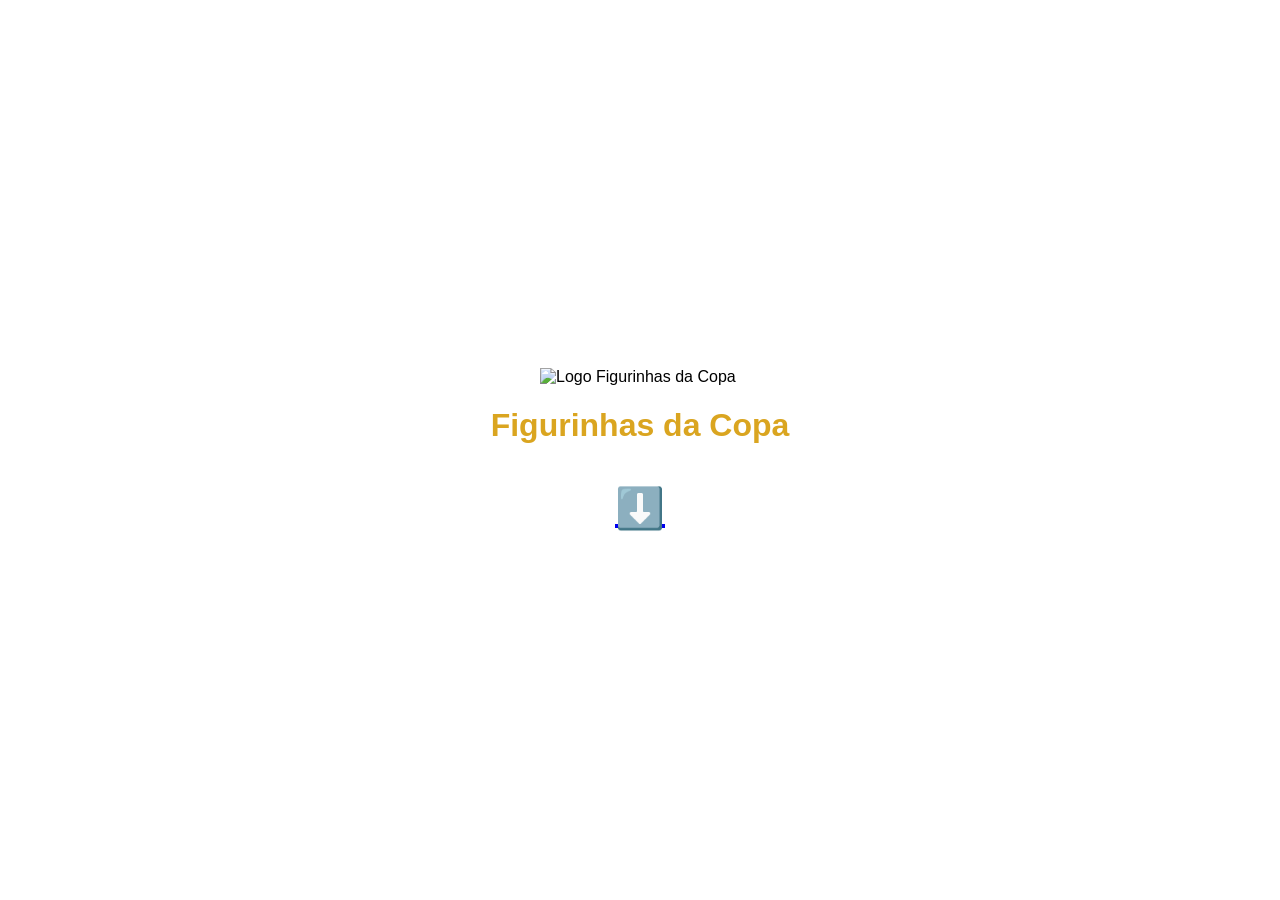
==== index.html @ bc3e0b1e "Add files via upload" ====
<!DOCTYPE html>
<html lang="pt-BR">
<head>
  <meta charset="UTF-8">
  <title>Figurinhas da Copa</title>
  <style>
    body {
      margin: 0;
      background: #fff;
      display: flex;
      flex-direction: column;
      justify-content: center;
      align-items: center;
      height: 100vh;
      font-family: Arial, sans-serif;
    }
    .logo {
      opacity: 0;
      transform: translateY(-50px);
      animation: fadeInUp 2s forwards;
    }
    h1 {
      opacity: 0;
      animation: fadeIn 3s forwards;
      animation-delay: 1s;
      color: goldenrod;
    }
    .arrow {
      font-size: 40px;
      margin-top: 20px;
      opacity: 0;
      animation: fadeIn 2s forwards;
      animation-delay: 2s;
    }
    @keyframes fadeInUp {
      to {
        opacity: 1;
        transform: translateY(0);
      }
    }
    @keyframes fadeIn {
      to {
        opacity: 1;
      }
    }
  </style>
</head>
<body>
  <img src="logo.png" alt="Logo Figurinhas da Copa" class="logo" width="200">
  <h1>Figurinhas da Copa</h1>
  <div class="arrow">
    <a href="login.html">⬇️</a>
  </div>
</body>
</html>
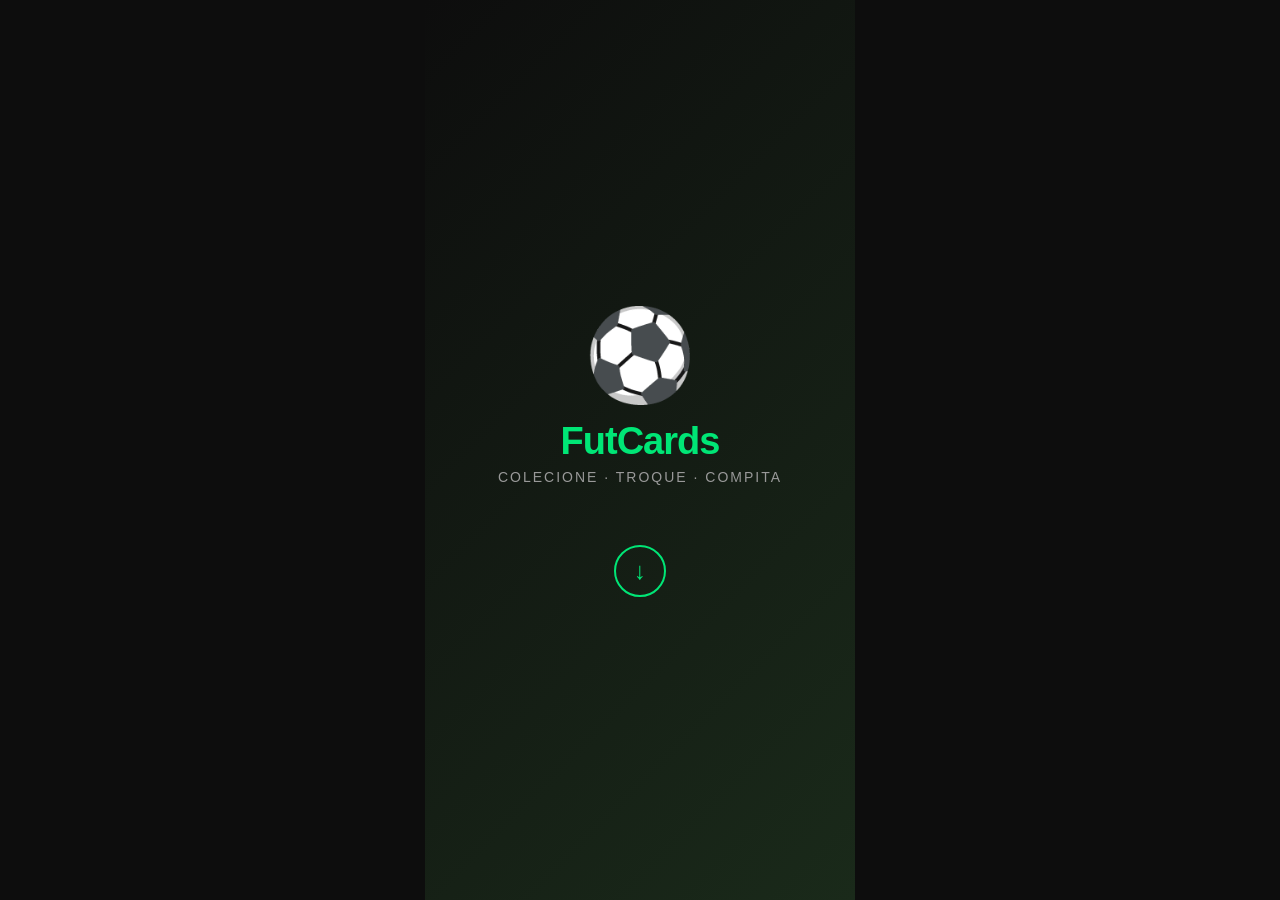
==== commit ff9c4af7: "Update index.html" ====
--- a/index.html
+++ b/index.html
@@ -1,55 +1,1111 @@
 <!DOCTYPE html>
-<html lang="pt-BR">
+<html lang="pt-BR" data-theme="dark">
 <head>
-  <meta charset="UTF-8">
-  <title>Figurinhas da Copa</title>
-  <style>
-    body {
-      margin: 0;
-      background: #fff;
-      display: flex;
-      flex-direction: column;
-      justify-content: center;
-      align-items: center;
-      height: 100vh;
-      font-family: Arial, sans-serif;
-    }
-    .logo {
-      opacity: 0;
-      transform: translateY(-50px);
-      animation: fadeInUp 2s forwards;
-    }
-    h1 {
-      opacity: 0;
-      animation: fadeIn 3s forwards;
-      animation-delay: 1s;
-      color: goldenrod;
-    }
-    .arrow {
-      font-size: 40px;
-      margin-top: 20px;
-      opacity: 0;
-      animation: fadeIn 2s forwards;
-      animation-delay: 2s;
-    }
-    @keyframes fadeInUp {
-      to {
-        opacity: 1;
-        transform: translateY(0);
-      }
-    }
-    @keyframes fadeIn {
-      to {
-        opacity: 1;
-      }
-    }
-  </style>
+<meta charset="UTF-8">
+<meta name="viewport" content="width=device-width, initial-scale=1.0, user-scalable=no">
+<title>FutCards ⚽</title>
+<style>
+/* ====== VARIÁVEIS DE TEMA ====== */
+:root {
+  --bg:#0d0d0d; --bg2:#1a1a1a; --bg3:#222; --bg4:#2a2a2a;
+  --text:#f0f0f0; --text2:#999; --text3:#555;
+  --accent:#00e676; --accent-d:#00a152; --accent2:#ff6d00;
+  --border:#2e2e2e; --card-bg:#1e1e1e;
+  --shadow:0 4px 24px rgba(0,0,0,.7);
+  --r:14px; --nav:58px;
+  --gold:#ffd700; --silver:#c0c0c0; --bronze:#cd7f32; --diamond:#a8edea;
+}
+[data-theme="light"] {
+  --bg:#f0f2f5; --bg2:#fff; --bg3:#e8eaed; --bg4:#f5f5f5;
+  --text:#1a1a1a; --text2:#666; --text3:#aaa;
+  --accent:#00a152; --accent-d:#007a3d; --accent2:#e65100;
+  --border:#e0e0e0; --card-bg:#fff;
+  --shadow:0 2px 14px rgba(0,0,0,.12);
+}
+*{margin:0;padding:0;box-sizing:border-box;-webkit-tap-highlight-color:transparent}
+html,body{height:100%;overflow:hidden}
+body{font-family:-apple-system,'Segoe UI',Roboto,sans-serif;background:var(--bg);color:var(--text);max-width:430px;margin:0 auto;height:100vh;position:relative;overflow:hidden}
+
+/* ====== SCREENS ====== */
+.screen{position:absolute;inset:0;display:flex;flex-direction:column;background:var(--bg);transform:translateX(110%);transition:transform .35s cubic-bezier(.4,0,.2,1);overflow:hidden;z-index:1}
+.screen.active{transform:translateX(0);z-index:2}
+.screen.slide-left{transform:translateX(-110%)}
+
+/* ====== SCROLLABLE BODY ====== */
+.scroll-body{flex:1;overflow-y:auto;overflow-x:hidden;-webkit-overflow-scrolling:touch}
+.scroll-body::-webkit-scrollbar{width:3px}
+.scroll-body::-webkit-scrollbar-thumb{background:var(--border);border-radius:3px}
+
+/* ====== TOP BAR ====== */
+.topbar{height:52px;background:var(--bg2);border-bottom:1px solid var(--border);display:flex;align-items:center;padding:0 14px;gap:10px;flex-shrink:0;z-index:10}
+.topbar .logo-sm{font-weight:900;font-size:18px;color:var(--accent);letter-spacing:-0.5px}
+.topbar .search-bar{flex:1;background:var(--bg3);border:none;border-radius:20px;padding:8px 14px;color:var(--text);font-size:14px;outline:none}
+.topbar .search-bar::placeholder{color:var(--text2)}
+.topbar .avatar{width:34px;height:34px;border-radius:50%;background:linear-gradient(135deg,var(--accent),var(--accent2));display:flex;align-items:center;justify-content:center;font-size:15px;cursor:pointer;flex-shrink:0}
+.topbar .icon-btn{width:36px;height:36px;border-radius:50%;border:none;background:transparent;color:var(--text);font-size:20px;cursor:pointer;display:flex;align-items:center;justify-content:center}
+.topbar .coins-badge{background:var(--accent-d);color:#fff;border-radius:12px;padding:4px 10px;font-size:12px;font-weight:700;display:flex;align-items:center;gap:4px}
+
+/* ====== BOTTOM NAV ====== */
+.bottom-nav{height:var(--nav);background:var(--bg2);border-top:1px solid var(--border);display:flex;align-items:center;justify-content:space-around;flex-shrink:0;z-index:10}
+.nav-item{display:flex;flex-direction:column;align-items:center;gap:2px;cursor:pointer;padding:6px 10px;border-radius:10px;transition:all .2s;flex:1}
+.nav-item span{font-size:22px;line-height:1}
+.nav-item p{font-size:9px;color:var(--text2);font-weight:500}
+.nav-item.active span{filter:drop-shadow(0 0 6px var(--accent))}
+.nav-item.active p{color:var(--accent)}
+
+/* ====== DRAWER ====== */
+.drawer-overlay{position:fixed;inset:0;background:rgba(0,0,0,.6);z-index:100;opacity:0;pointer-events:none;transition:opacity .3s;max-width:430px;margin:0 auto}
+.drawer-overlay.open{opacity:1;pointer-events:all}
+.drawer{position:absolute;top:0;left:0;width:78%;max-width:300px;height:100%;background:var(--bg2);transform:translateX(-100%);transition:transform .35s cubic-bezier(.4,0,.2,1);display:flex;flex-direction:column;overflow-y:auto}
+.drawer-overlay.open .drawer{transform:translateX(0)}
+.drawer-head{padding:28px 20px 16px;border-bottom:1px solid var(--border);display:flex;align-items:center;gap:12px}
+.drawer-avatar{width:54px;height:54px;border-radius:50%;background:linear-gradient(135deg,var(--accent),var(--accent2));display:flex;align-items:center;justify-content:center;font-size:24px}
+.drawer-head h3{font-size:16px;font-weight:700}
+.drawer-head p{font-size:12px;color:var(--text2)}
+.drawer-item{display:flex;align-items:center;gap:14px;padding:14px 20px;cursor:pointer;transition:background .2s;font-size:15px}
+.drawer-item:hover{background:var(--bg3)}
+.drawer-item span.di{font-size:20px;width:28px;text-align:center}
+.drawer-item .toggle{margin-left:auto;width:42px;height:24px;border-radius:12px;background:var(--border);position:relative;cursor:pointer;transition:background .3s}
+.drawer-item .toggle.on{background:var(--accent)}
+.drawer-item .toggle::after{content:'';position:absolute;top:3px;left:3px;width:18px;height:18px;border-radius:50%;background:#fff;transition:left .3s}
+.drawer-item .toggle.on::after{left:21px}
+
+/* ====== SPLASH ====== */
+#splash{background:linear-gradient(135deg,#0d0d0d 0%,#1a2a1a 100%);justify-content:center;align-items:center;gap:0}
+.splash-logo{font-size:90px;animation:pulse 2s infinite}
+.splash-name{font-size:38px;font-weight:900;color:var(--accent);letter-spacing:-1px;margin-top:12px}
+.splash-sub{font-size:14px;color:var(--text2);margin-top:6px;letter-spacing:2px;text-transform:uppercase}
+.splash-arrow{margin-top:60px;width:52px;height:52px;border:2px solid var(--accent);border-radius:50%;display:flex;align-items:center;justify-content:center;font-size:24px;cursor:pointer;animation:bounce 1.5s infinite;color:var(--accent)}
+@keyframes bounce{0%,100%{transform:translateY(0)}50%{transform:translateY(8px)}}
+@keyframes pulse{0%,100%{transform:scale(1)}50%{transform:scale(1.06)}}
+
+/* ====== AUTH ====== */
+#auth{justify-content:flex-start}
+.auth-head{background:linear-gradient(160deg,#0d2a1a,#0d0d0d);padding:40px 24px 30px;display:flex;flex-direction:column;align-items:center;gap:6px}
+.auth-head .logo{font-size:48px}
+.auth-head h1{font-size:26px;font-weight:900;color:var(--accent)}
+.auth-head p{font-size:13px;color:var(--text2)}
+.tab-row{display:flex;background:var(--bg3);border-radius:10px;margin:20px 20px 0;overflow:hidden}
+.tab-btn{flex:1;padding:12px;border:none;background:transparent;color:var(--text2);font-size:14px;font-weight:600;cursor:pointer;transition:all .2s}
+.tab-btn.active{background:var(--accent);color:#000}
+.auth-form{padding:20px}
+.auth-form input,.auth-form select{width:100%;background:var(--bg3);border:1px solid var(--border);border-radius:var(--r);padding:14px 16px;color:var(--text);font-size:15px;outline:none;margin-bottom:12px;transition:border .2s}
+.auth-form input:focus{border-color:var(--accent)}
+.auth-form .btn-main{width:100%;padding:15px;background:linear-gradient(135deg,var(--accent),var(--accent-d));color:#000;font-size:15px;font-weight:700;border:none;border-radius:var(--r);cursor:pointer;letter-spacing:.5px}
+.divider{display:flex;align-items:center;gap:12px;padding:16px 0;color:var(--text2);font-size:13px}
+.divider::before,.divider::after{content:'';flex:1;height:1px;background:var(--border)}
+.social-btns{display:flex;flex-direction:column;gap:10px}
+.social-btn{display:flex;align-items:center;gap:12px;padding:13px 16px;border:1px solid var(--border);border-radius:var(--r);background:var(--bg3);color:var(--text);font-size:14px;font-weight:500;cursor:pointer;transition:all .2s}
+.social-btn:hover{border-color:var(--accent);background:var(--bg4)}
+.social-btn .si{font-size:20px}
+
+/* ====== HOME FEED ====== */
+.post-create{margin:12px 14px;background:var(--bg2);border-radius:var(--r);padding:14px;border:1px solid var(--border)}
+.post-create-top{display:flex;align-items:center;gap:10px}
+.post-create-top .mini-av{width:36px;height:36px;border-radius:50%;background:linear-gradient(135deg,var(--accent),var(--accent2));display:flex;align-items:center;justify-content:center;font-size:16px;flex-shrink:0}
+.post-create-top input{flex:1;background:var(--bg3);border:1px solid var(--border);border-radius:20px;padding:10px 16px;color:var(--text);font-size:14px;outline:none}
+.post-create-top input::placeholder{color:var(--text2)}
+.post-create-btns{display:flex;gap:8px;margin-top:10px;padding-top:10px;border-top:1px solid var(--border)}
+.pc-btn{flex:1;padding:8px;background:var(--bg3);border:1px solid var(--border);border-radius:20px;color:var(--text2);font-size:12px;cursor:pointer;display:flex;align-items:center;justify-content:center;gap:5px;transition:all .2s}
+.pc-btn:hover{background:var(--bg4);color:var(--accent)}
+
+/* CATEGORIAS */
+.categories{display:flex;gap:8px;padding:0 14px 12px;overflow-x:auto;flex-shrink:0}
+.categories::-webkit-scrollbar{display:none}
+.cat-chip{padding:7px 16px;border-radius:20px;border:1px solid var(--border);background:var(--bg2);color:var(--text2);font-size:13px;font-weight:600;cursor:pointer;white-space:nowrap;transition:all .2s;flex-shrink:0}
+.cat-chip.active{background:var(--accent);color:#000;border-color:var(--accent)}
+
+/* POSTS */
+.post-card{margin:0 14px 14px;background:var(--bg2);border-radius:var(--r);border:1px solid var(--border);overflow:hidden}
+.post-head{display:flex;align-items:center;gap:10px;padding:12px 14px}
+.post-av{width:38px;height:38px;border-radius:50%;display:flex;align-items:center;justify-content:center;font-size:18px;flex-shrink:0}
+.post-info h4{font-size:14px;font-weight:700}
+.post-info p{font-size:12px;color:var(--text2)}
+.post-more{margin-left:auto;color:var(--text2);font-size:20px;cursor:pointer}
+.post-text{padding:0 14px 12px;font-size:14px;line-height:1.6}
+.post-media{background:var(--bg3);height:200px;display:flex;align-items:center;justify-content:center;font-size:60px}
+.post-actions{display:flex;padding:10px 14px;gap:4px;border-top:1px solid var(--border)}
+.post-act-btn{display:flex;align-items:center;gap:5px;padding:6px 10px;border-radius:20px;border:none;background:transparent;color:var(--text2);font-size:13px;cursor:pointer;transition:all .2s;flex:1;justify-content:center}
+.post-act-btn:hover{background:var(--bg3);color:var(--accent)}
+.post-act-btn.liked{color:#e74c3c}
+.post-act-btn.saved{color:var(--accent)}
+
+/* ====== ALBUM ====== */
+#album{background:linear-gradient(160deg,#0a1a2a,#0d0d0d)}
+.album-head{padding:20px;display:flex;align-items:center;gap:12px;background:rgba(0,0,0,.3)}
+.album-head h2{font-size:20px;font-weight:900;color:var(--accent)}
+.album-close{margin-left:auto;font-size:24px;cursor:pointer;color:var(--text2)}
+.album-progress{margin:0 20px 16px;background:var(--bg3);border-radius:10px;height:8px;overflow:hidden}
+.album-bar{height:100%;background:linear-gradient(90deg,var(--accent),var(--accent2));border-radius:10px;width:34%}
+.album-stats{display:flex;gap:12px;padding:0 20px 16px}
+.album-stat{flex:1;background:rgba(255,255,255,.06);border-radius:10px;padding:10px;text-align:center}
+.album-stat h3{font-size:20px;font-weight:900;color:var(--accent)}
+.album-stat p{font-size:11px;color:var(--text2)}
+.album-section{padding:16px 20px 8px;font-size:14px;font-weight:700;color:var(--text2);letter-spacing:1px;text-transform:uppercase}
+.sticker-grid{display:grid;grid-template-columns:repeat(4,1fr);gap:10px;padding:0 16px 16px}
+.sticker-slot{aspect-ratio:.7;border-radius:10px;overflow:hidden;position:relative;cursor:pointer;border:1px solid var(--border)}
+.sticker-slot.filled{border-color:var(--accent)}
+.sticker-slot.empty{background:var(--bg3);border:2px dashed var(--border);display:flex;align-items:center;justify-content:center}
+.sticker-slot.empty .slot-num{font-size:14px;color:var(--text3);font-weight:700}
+.sticker-card-mini{width:100%;height:100%;display:flex;flex-direction:column;align-items:center;justify-content:center;padding:6px;gap:2px;position:relative}
+.sticker-card-mini .rarity-stripe{position:absolute;top:0;left:0;right:0;height:4px}
+.sticker-card-mini .player-emoji{font-size:28px}
+.sticker-card-mini .player-name{font-size:8px;font-weight:700;text-align:center;line-height:1.2;color:var(--text)}
+.sticker-card-mini .team-name{font-size:7px;color:var(--text2);text-align:center}
+
+/* ====== COLEÇÃO ====== */
+.collection-header{padding:16px 14px 8px;display:flex;align-items:center;justify-content:space-between}
+.collection-header h2{font-size:22px;font-weight:900;letter-spacing:-0.5px}
+.collection-filter{display:flex;gap:6px;padding:0 14px 12px;overflow-x:auto}
+.collection-filter::-webkit-scrollbar{display:none}
+.cf-chip{padding:6px 14px;border-radius:20px;border:1px solid var(--border);background:var(--bg2);color:var(--text2);font-size:12px;font-weight:600;cursor:pointer;white-space:nowrap;transition:all .2s;flex-shrink:0}
+.cf-chip.active{background:var(--accent);color:#000;border-color:var(--accent)}
+.cards-grid{display:grid;grid-template-columns:repeat(3,1fr);gap:10px;padding:0 14px 14px}
+.card-item{aspect-ratio:.7;border-radius:10px;overflow:hidden;position:relative;cursor:pointer;transition:transform .2s}
+.card-item:hover{transform:scale(1.03)}
+.card-item.locked{filter:blur(2px) brightness(0.5)}
+.card-item.locked-wrap{position:relative}
+.lock-overlay{position:absolute;inset:0;display:flex;flex-direction:column;align-items:center;justify-content:center;z-index:2;background:rgba(0,0,0,.3)}
+.lock-overlay .lock-icon{font-size:28px}
+.card-face{width:100%;height:100%;display:flex;flex-direction:column;align-items:center;justify-content:space-between;padding:8px 6px;position:relative;overflow:hidden}
+.card-face .rarity-bg{position:absolute;inset:0;opacity:.15}
+.card-face .top-row{display:flex;justify-content:space-between;width:100%;position:relative;z-index:1}
+.card-face .top-row .rating{font-size:16px;font-weight:900;line-height:1}
+.card-face .top-row .pos{font-size:9px;color:var(--text2);line-height:1}
+.card-face .player-big{font-size:40px;position:relative;z-index:1;margin:auto}
+.card-face .card-info{width:100%;position:relative;z-index:1;text-align:center}
+.card-face .card-info .cn{font-size:9px;font-weight:700;letter-spacing:.3px}
+.card-face .card-info .ct{font-size:8px;color:var(--text2)}
+.card-face .flag{font-size:14px;position:absolute;bottom:6px;right:6px}
+
+/* RARITY COLORS */
+.rar-comum{background:linear-gradient(135deg,#2a2a2a,#3a3a3a)}
+.rar-incomum{background:linear-gradient(135deg,#1a3a1a,#2a5a2a)}
+.rar-raro{background:linear-gradient(135deg,#1a1a5a,#2a2a8a)}
+.rar-epico{background:linear-gradient(135deg,#3a1a5a,#6a2a9a)}
+.rar-lendario{background:linear-gradient(135deg,#4a2a00,#9a5a00)}
+.stripe-comum{background:#888}
+.stripe-incomum{background:var(--accent)}
+.stripe-raro{background:#4fc3f7}
+.stripe-epico{background:#ce93d8}
+.stripe-lendario{background:var(--gold)}
+
+/* ====== CART ====== */
+.cart-head{padding:16px 14px;font-size:20px;font-weight:900;display:flex;align-items:center;gap:10px}
+.select-all-row{display:flex;align-items:center;gap:10px;padding:12px 14px;border-bottom:1px solid var(--border);font-size:14px;color:var(--text2)}
+.checkbox{width:22px;height:22px;border-radius:6px;border:2px solid var(--border);display:flex;align-items:center;justify-content:center;cursor:pointer;transition:all .2s;flex-shrink:0}
+.checkbox.checked{background:var(--accent);border-color:var(--accent);color:#000;font-size:14px}
+.cart-item{display:flex;align-items:center;gap:12px;padding:14px;border-bottom:1px solid var(--border)}
+.cart-card-thumb{width:60px;height:84px;border-radius:8px;flex-shrink:0;display:flex;align-items:center;justify-content:center;font-size:30px;position:relative;overflow:hidden}
+.cart-info{flex:1}
+.cart-info h4{font-size:14px;font-weight:700}
+.cart-info .rarity-tag{display:inline-block;padding:2px 8px;border-radius:10px;font-size:10px;font-weight:700;margin:3px 0}
+.cart-info .price{font-size:16px;font-weight:900;color:var(--accent)}
+.qty-ctrl{display:flex;align-items:center;gap:8px;margin-top:6px}
+.qty-btn{width:26px;height:26px;border-radius:50%;border:1px solid var(--border);background:var(--bg3);color:var(--text);font-size:16px;cursor:pointer;display:flex;align-items:center;justify-content:center;transition:all .2s}
+.qty-btn:hover{background:var(--accent);color:#000;border-color:var(--accent)}
+.qty-num{font-size:15px;font-weight:700;min-width:20px;text-align:center}
+.cart-footer{padding:14px;background:var(--bg2);border-top:1px solid var(--border);margin-top:auto;flex-shrink:0}
+.cart-total{display:flex;justify-content:space-between;align-items:center;margin-bottom:12px}
+.cart-total p{color:var(--text2);font-size:13px}
+.cart-total h3{font-size:22px;font-weight:900;color:var(--accent)}
+.btn-checkout{width:100%;padding:15px;background:linear-gradient(135deg,var(--accent),var(--accent-d));color:#000;font-size:15px;font-weight:800;border:none;border-radius:var(--r);cursor:pointer;letter-spacing:.5px}
+
+/* ====== PAGAMENTO ====== */
+.pay-section{padding:12px 14px 0;font-size:13px;font-weight:700;color:var(--text2);letter-spacing:.8px;text-transform:uppercase}
+.pay-method{display:flex;align-items:center;gap:12px;padding:14px;margin:8px 14px;background:var(--bg2);border-radius:var(--r);border:2px solid var(--border);cursor:pointer;transition:all .2s}
+.pay-method.selected{border-color:var(--accent);background:rgba(0,230,118,.05)}
+.pay-method .pm-icon{font-size:26px;width:36px;text-align:center}
+.pay-method .pm-info h4{font-size:14px;font-weight:700}
+.pay-method .pm-info p{font-size:12px;color:var(--text2)}
+.pay-method .pm-radio{margin-left:auto;width:20px;height:20px;border-radius:50%;border:2px solid var(--border);position:relative;flex-shrink:0}
+.pay-method.selected .pm-radio{border-color:var(--accent)}
+.pay-method.selected .pm-radio::after{content:'';position:absolute;inset:3px;border-radius:50%;background:var(--accent)}
+.pix-code-box{margin:12px 14px;background:var(--bg2);border-radius:var(--r);padding:16px;border:1px solid var(--border);display:none}
+.pix-code-box.show{display:block}
+.pix-qr{width:120px;height:120px;background:var(--bg3);border-radius:10px;margin:0 auto 10px;display:flex;align-items:center;justify-content:center;font-size:50px}
+.pix-key{background:var(--bg3);border-radius:8px;padding:10px 14px;font-size:12px;font-family:monospace;color:var(--accent);text-align:center;margin-bottom:10px;word-break:break-all}
+.pix-copy-btn{width:100%;padding:10px;background:var(--accent);color:#000;font-weight:700;border:none;border-radius:8px;cursor:pointer}
+
+/* ====== CARD DETAIL ====== */
+.card-detail-modal{position:fixed;inset:0;background:rgba(0,0,0,.85);z-index:200;display:flex;align-items:flex-end;justify-content:center;opacity:0;pointer-events:none;transition:opacity .3s;max-width:430px;margin:0 auto}
+.card-detail-modal.open{opacity:1;pointer-events:all}
+.card-detail-sheet{background:var(--bg2);border-radius:20px 20px 0 0;width:100%;padding:0 0 30px;transform:translateY(100%);transition:transform .35s cubic-bezier(.4,0,.2,1);max-height:90vh;overflow-y:auto}
+.card-detail-modal.open .card-detail-sheet{transform:translateY(0)}
+.cd-handle{width:40px;height:4px;background:var(--border);border-radius:2px;margin:10px auto 16px}
+.cd-card-display{width:140px;height:200px;border-radius:14px;margin:0 auto 16px;display:flex;align-items:center;justify-content:center;font-size:70px;position:relative;overflow:hidden;box-shadow:0 8px 30px rgba(0,0,0,.5)}
+.cd-card-display .rarity-glow{position:absolute;inset:0;opacity:.2}
+.cd-name{text-align:center;font-size:22px;font-weight:900}
+.cd-team{text-align:center;font-size:14px;color:var(--text2);margin-bottom:16px}
+.cd-attrs{display:grid;grid-template-columns:repeat(2,1fr);gap:8px;padding:0 20px 16px}
+.cd-attr{background:var(--bg3);border-radius:10px;padding:10px 14px}
+.cd-attr p{font-size:11px;color:var(--text2);margin-bottom:2px}
+.cd-attr h4{font-size:15px;font-weight:700}
+.cd-rarity-badge{display:flex;align-items:center;justify-content:center;gap:6px;padding:10px 20px;margin:0 20px 16px;border-radius:var(--r);font-size:15px;font-weight:700}
+.cd-actions{padding:0 20px;display:flex;gap:10px}
+.cd-btn{flex:1;padding:14px;border:none;border-radius:var(--r);font-size:14px;font-weight:700;cursor:pointer;transition:all .2s}
+.cd-btn-buy{background:linear-gradient(135deg,var(--accent),var(--accent-d));color:#000}
+.cd-btn-fav{background:var(--bg3);color:var(--text);border:1px solid var(--border)}
+.cd-btn-trade{background:linear-gradient(135deg,var(--accent2),#e65100);color:#fff}
+
+/* ====== SETTINGS ====== */
+.settings-item{display:flex;align-items:center;gap:14px;padding:16px 20px;border-bottom:1px solid var(--border);cursor:pointer;transition:background .2s}
+.settings-item:hover{background:var(--bg3)}
+.settings-item .si-icon{font-size:22px;width:32px;text-align:center}
+.settings-item .si-text h4{font-size:15px;font-weight:600}
+.settings-item .si-text p{font-size:12px;color:var(--text2)}
+.settings-item .si-arrow{margin-left:auto;color:var(--text3)}
+.settings-section{padding:16px 20px 6px;font-size:12px;font-weight:700;color:var(--text2);letter-spacing:1px;text-transform:uppercase}
+
+/* ====== NOTIF BADGE ====== */
+.notif-badge{position:absolute;top:2px;right:2px;width:8px;height:8px;background:#e74c3c;border-radius:50%}
+
+/* ====== LOCKED MODAL ====== */
+.lock-msg-modal{position:fixed;inset:0;background:rgba(0,0,0,.7);z-index:300;display:flex;align-items:center;justify-content:center;opacity:0;pointer-events:none;transition:opacity .2s;max-width:430px;margin:0 auto}
+.lock-msg-modal.open{opacity:1;pointer-events:all}
+.lock-msg-box{background:var(--bg2);border-radius:var(--r);padding:28px 24px;width:88%;text-align:center;border:1px solid var(--border)}
+.lock-msg-box .lm-icon{font-size:52px;margin-bottom:10px}
+.lock-msg-box h3{font-size:17px;font-weight:700;margin-bottom:6px}
+.lock-msg-box p{font-size:13px;color:var(--text2);margin-bottom:20px}
+.lock-msg-box .lm-btn{width:100%;padding:13px;background:var(--accent);color:#000;font-weight:700;border:none;border-radius:10px;cursor:pointer;font-size:14px}
+
+/* ====== POST MODAL ====== */
+.post-modal{position:fixed;inset:0;background:rgba(0,0,0,.7);z-index:200;display:flex;align-items:flex-end;max-width:430px;margin:0 auto;opacity:0;pointer-events:none;transition:opacity .3s}
+.post-modal.open{opacity:1;pointer-events:all}
+.post-sheet{background:var(--bg2);border-radius:20px 20px 0 0;width:100%;padding:20px 20px 34px;transform:translateY(100%);transition:transform .35s cubic-bezier(.4,0,.2,1)}
+.post-modal.open .post-sheet{transform:translateY(0)}
+.post-sheet h3{font-size:17px;font-weight:700;margin-bottom:16px;display:flex;align-items:center;justify-content:space-between}
+.post-type-row{display:flex;gap:10px;margin-bottom:14px}
+.pt-btn{flex:1;padding:12px;background:var(--bg3);border:1px solid var(--border);border-radius:10px;color:var(--text);font-size:13px;cursor:pointer;display:flex;flex-direction:column;align-items:center;gap:4px;transition:all .2s}
+.pt-btn:hover,.pt-btn.sel{background:rgba(0,230,118,.1);border-color:var(--accent);color:var(--accent)}
+.pt-btn span{font-size:24px}
+.post-sheet textarea{width:100%;background:var(--bg3);border:1px solid var(--border);border-radius:10px;padding:12px;color:var(--text);font-size:14px;resize:none;outline:none;height:100px;margin-bottom:14px}
+.post-sheet .post-submit{width:100%;padding:14px;background:linear-gradient(135deg,var(--accent),var(--accent-d));color:#000;font-weight:700;border:none;border-radius:10px;cursor:pointer;font-size:15px}
+
+/* ====== TRADE SCREEN ====== */
+#trade{background:var(--bg)}
+.trade-head{padding:16px 14px;font-size:20px;font-weight:900;display:flex;align-items:center;gap:10px}
+.trade-search{padding:0 14px 12px}
+.trade-search input{width:100%;background:var(--bg2);border:1px solid var(--border);border-radius:var(--r);padding:12px 16px;color:var(--text);font-size:14px;outline:none}
+.trade-user{display:flex;align-items:center;gap:12px;padding:12px 14px;border-bottom:1px solid var(--border);cursor:pointer;transition:background .2s}
+.trade-user:hover{background:var(--bg2)}
+.trade-user .tu-av{width:44px;height:44px;border-radius:50%;display:flex;align-items:center;justify-content:center;font-size:20px}
+.trade-user .tu-info h4{font-size:14px;font-weight:700}
+.trade-user .tu-info p{font-size:12px;color:var(--text2)}
+.trade-user .tu-cards{margin-left:auto;background:var(--bg3);border-radius:8px;padding:4px 10px;font-size:12px;color:var(--accent)}
+
+/* ====== RESPONSIVE tweaks ====== */
+@media(max-width:375px){body{max-width:100%}.sticker-grid{grid-template-columns:repeat(3,1fr)}}
+</style>
 </head>
 <body>
-  <img src="logo.png" alt="Logo Figurinhas da Copa" class="logo" width="200">
-  <h1>Figurinhas da Copa</h1>
-  <div class="arrow">
-    <a href="login.html">⬇️</a>
-  </div>
+
+<!-- ===== SPLASH ===== -->
+<div id="splash" class="screen active">
+  <div class="splash-logo">⚽</div>
+  <div class="splash-name">FutCards</div>
+  <div class="splash-sub">Colecione · Troque · Compita</div>
+  <div class="splash-arrow" onclick="goTo('auth')">↓</div>
+</div>
+
+<!-- ===== AUTH ===== -->
+<div id="auth" class="screen">
+  <div class="auth-head">
+    <div class="logo">⚽</div>
+    <h1>FutCards</h1>
+    <p>O maior álbum digital de futebol</p>
+  </div>
+  <div class="tab-row">
+    <button class="tab-btn active" onclick="switchTab('login')">Entrar</button>
+    <button class="tab-btn" onclick="switchTab('register')">Cadastrar</button>
+  </div>
+  <!-- Login -->
+  <div id="tab-login" class="auth-form">
+    <input type="email" placeholder="E-mail ou usuário">
+    <input type="password" placeholder="Senha">
+    <button class="btn-main" onclick="goTo('home')">ENTRAR</button>
+    <div class="divider">ou continue com</div>
+    <div class="social-btns">
+      <button class="social-btn" onclick="goTo('home')"><span class="si">🔵</span>Continuar com Google</button>
+      <button class="social-btn" onclick="goTo('home')"><span class="si">🔷</span>Continuar com Facebook</button>
+      <button class="social-btn" onclick="goTo('home')"><span class="si">📸</span>Continuar com Instagram</button>
+      <button class="social-btn" onclick="goTo('home')"><span class="si">🐦</span>Continuar com Twitter/X</button>
+    </div>
+  </div>
+  <!-- Register -->
+  <div id="tab-register" class="auth-form" style="display:none">
+    <input type="text" placeholder="Nome de usuário">
+    <input type="email" placeholder="E-mail">
+    <input type="password" placeholder="Senha">
+    <input type="password" placeholder="Confirmar senha">
+    <button class="btn-main" onclick="goTo('home')">CRIAR CONTA</button>
+    <div class="divider">ou continue com</div>
+    <div class="social-btns">
+      <button class="social-btn" onclick="goTo('home')"><span class="si">🔵</span>Continuar com Google</button>
+      <button class="social-btn" onclick="goTo('home')"><span class="si">🔷</span>Continuar com Facebook</button>
+    </div>
+  </div>
+</div>
+
+<!-- ===== HOME ===== -->
+<div id="home" class="screen">
+  <div class="topbar">
+    <button class="icon-btn" onclick="openDrawer()">☰</button>
+    <input class="search-bar" placeholder="🔍 Pesquisar jogadores, times...">
+    <div class="coins-badge">🪙 2.450</div>
+    <div class="avatar" onclick="goTo('settings')">👤</div>
+  </div>
+  <div class="scroll-body">
+    <!-- Post Create -->
+    <div class="post-create">
+      <div class="post-create-top">
+        <div class="mini-av">👤</div>
+        <input placeholder="O que está acontecendo no futebol?" readonly onclick="openPostModal()">
+      </div>
+      <div class="post-create-btns">
+        <button class="pc-btn" onclick="openPostModal('foto')">📷 Foto</button>
+        <button class="pc-btn" onclick="openPostModal('video')">🎬 Vídeo</button>
+        <button class="pc-btn" onclick="openPostModal('texto')">✏️ Texto</button>
+      </div>
+    </div>
+    <!-- Categorias -->
+    <div class="categories" id="home-cats">
+      <div class="cat-chip active" onclick="setCategory(this,'Tudo')">🌐 Tudo</div>
+      <div class="cat-chip" onclick="setCategory(this,'Humor')">😂 Humor</div>
+      <div class="cat-chip" onclick="setCategory(this,'Gols')">⚽ Gols</div>
+      <div class="cat-chip" onclick="setCategory(this,'Dribles')">🎩 Dribles</div>
+      <div class="cat-chip" onclick="setCategory(this,'Polêmica')">🔥 Polêmica</div>
+      <div class="cat-chip" onclick="setCategory(this,'Transferências')">💸 Transferências</div>
+      <div class="cat-chip" onclick="setCategory(this,'Brasileirão')">🇧🇷 Brasileirão</div>
+      <div class="cat-chip" onclick="setCategory(this,'Champions')">🏆 Champions</div>
+    </div>
+    <!-- Feed Posts -->
+    <div id="home-feed"></div>
+  </div>
+  <div class="bottom-nav" id="home-nav">
+    <div class="nav-item active" onclick="switchNav('home','home')"><span>🏠</span><p>Início</p></div>
+    <div class="nav-item" onclick="switchNav('social','home')"><span>👥</span><p>Social</p></div>
+    <div class="nav-item" onclick="switchNav('album','home')"><span>📖</span><p>Álbum</p></div>
+    <div class="nav-item" onclick="switchNav('collection','home')"><span>✉️</span><p>Coleção</p></div>
+    <div class="nav-item" style="position:relative" onclick="switchNav('cart','home')"><span>🛒</span><p>Carrinho</p><div class="notif-badge"></div></div>
+    <div class="nav-item" onclick="switchNav('settings','home')"><span>⚙️</span><p>Config</p></div>
+  </div>
+</div>
+
+<!-- ===== SOCIAL FEED ===== -->
+<div id="social" class="screen">
+  <div class="topbar">
+    <button class="icon-btn" onclick="openDrawer()">☰</button>
+    <span class="logo-sm">FutCards</span>
+    <input class="search-bar" placeholder="🔍 Pesquisar...">
+    <div class="avatar" onclick="goTo('settings')">👤</div>
+  </div>
+  <div class="scroll-body" id="social-feed"></div>
+  <div class="bottom-nav">
+    <div class="nav-item" onclick="switchNav('home','social')"><span>🏠</span><p>Início</p></div>
+    <div class="nav-item active" onclick="switchNav('social','social')"><span>👥</span><p>Social</p></div>
+    <div class="nav-item" onclick="switchNav('album','social')"><span>📖</span><p>Álbum</p></div>
+    <div class="nav-item" onclick="switchNav('collection','social')"><span>✉️</span><p>Coleção</p></div>
+    <div class="nav-item" style="position:relative" onclick="switchNav('cart','social')"><span>🛒</span><p>Carrinho</p><div class="notif-badge"></div></div>
+    <div class="nav-item" onclick="switchNav('settings','social')"><span>⚙️</span><p>Config</p></div>
+  </div>
+</div>
+
+<!-- ===== ÁLBUM (FULLSCREEN, SEM NAV) ===== -->
+<div id="album" class="screen">
+  <div class="album-head">
+    <span>📖</span>
+    <h2>Meu Álbum</h2>
+    <div class="album-close" onclick="goBack()">✕</div>
+  </div>
+  <div class="scroll-body">
+    <div class="album-progress"><div class="album-bar"></div></div>
+    <div class="album-stats">
+      <div class="album-stat"><h3>47</h3><p>Figurinhas</p></div>
+      <div class="album-stat"><h3>138</h3><p>Total</p></div>
+      <div class="album-stat"><h3>34%</h3><p>Completo</p></div>
+      <div class="album-stat"><h3>3</h3><p>Lendárias</p></div>
+    </div>
+    <div class="album-section">⭐ Lendários</div>
+    <div class="sticker-grid" id="album-legendary"></div>
+    <div class="album-section">💎 Épicos</div>
+    <div class="sticker-grid" id="album-epic"></div>
+    <div class="album-section">🔵 Raros</div>
+    <div class="sticker-grid" id="album-rare"></div>
+    <div class="album-section">🟢 Incomuns</div>
+    <div class="sticker-grid" id="album-uncommon"></div>
+    <div class="album-section">⚪ Comuns</div>
+    <div class="sticker-grid" id="album-common"></div>
+  </div>
+</div>
+
+<!-- ===== COLEÇÃO ===== -->
+<div id="collection" class="screen">
+  <div class="topbar">
+    <button class="icon-btn" onclick="openDrawer()">☰</button>
+    <input class="search-bar" placeholder="🔍 Buscar carta...">
+    <div class="coins-badge">🪙 2.450</div>
+    <div class="avatar">👤</div>
+  </div>
+  <div class="collection-header">
+    <h2>✉️ COLEÇÃO</h2>
+    <span style="font-size:13px;color:var(--text2)">47 / 138</span>
+  </div>
+  <div class="collection-filter" id="col-filters">
+    <div class="cf-chip active" onclick="filterCards(this,'all')">Todos</div>
+    <div class="cf-chip" onclick="filterCards(this,'lendario')">⭐ Lendário</div>
+    <div class="cf-chip" onclick="filterCards(this,'epico')">💎 Épico</div>
+    <div class="cf-chip" onclick="filterCards(this,'raro')">🔵 Raro</div>
+    <div class="cf-chip" onclick="filterCards(this,'incomum')">🟢 Incomum</div>
+    <div class="cf-chip" onclick="filterCards(this,'comum')">⚪ Comum</div>
+  </div>
+  <div class="scroll-body">
+    <div class="cards-grid" id="cards-grid"></div>
+  </div>
+  <div class="bottom-nav">
+    <div class="nav-item" onclick="switchNav('home','collection')"><span>🏠</span><p>Início</p></div>
+    <div class="nav-item" onclick="switchNav('social','collection')"><span>👥</span><p>Social</p></div>
+    <div class="nav-item" onclick="switchNav('album','collection')"><span>📖</span><p>Álbum</p></div>
+    <div class="nav-item active" onclick="switchNav('collection','collection')"><span>✉️</span><p>Coleção</p></div>
+    <div class="nav-item" style="position:relative" onclick="switchNav('cart','collection')"><span>🛒</span><p>Carrinho</p><div class="notif-badge"></div></div>
+    <div class="nav-item" onclick="switchNav('settings','collection')"><span>⚙️</span><p>Config</p></div>
+  </div>
+</div>
+
+<!-- ===== CARRINHO ===== -->
+<div id="cart" class="screen">
+  <div class="topbar">
+    <button class="icon-btn" onclick="goBack()">←</button>
+    <span class="logo-sm">Carrinho</span>
+    <div style="flex:1"></div>
+    <div class="avatar">👤</div>
+  </div>
+  <div class="select-all-row">
+    <div class="checkbox checked" id="select-all-chk" onclick="toggleSelectAll()">✓</div>
+    <span>Selecionar tudo</span>
+    <span style="margin-left:auto;color:var(--accent);font-size:13px;cursor:pointer" onclick="removeSelected()">Remover</span>
+  </div>
+  <div class="scroll-body" id="cart-items"></div>
+  <div class="cart-footer">
+    <div style="display:flex;justify-content:space-between;font-size:13px;color:var(--text2);margin-bottom:6px">
+      <span>Subtotal (<span id="cart-qty">3</span> itens)</span>
+      <span style="color:var(--accent);font-weight:700" id="cart-subtotal">R$ 47,90</span>
+    </div>
+    <div style="display:flex;justify-content:space-between;font-size:13px;color:var(--text2);margin-bottom:12px">
+      <span>Moedas disponíveis</span>
+      <span style="color:var(--gold);font-weight:700">🪙 2.450</span>
+    </div>
+    <button class="btn-checkout" onclick="goTo('payment')">💳 FINALIZAR COMPRA</button>
+  </div>
+  <div class="bottom-nav">
+    <div class="nav-item" onclick="switchNav('home','cart')"><span>🏠</span><p>Início</p></div>
+    <div class="nav-item" onclick="switchNav('social','cart')"><span>👥</span><p>Social</p></div>
+    <div class="nav-item" onclick="switchNav('album','cart')"><span>📖</span><p>Álbum</p></div>
+    <div class="nav-item" onclick="switchNav('collection','cart')"><span>✉️</span><p>Coleção</p></div>
+    <div class="nav-item active"><span>🛒</span><p>Carrinho</p></div>
+    <div class="nav-item" onclick="switchNav('settings','cart')"><span>⚙️</span><p>Config</p></div>
+  </div>
+</div>
+
+<!-- ===== PAGAMENTO ===== -->
+<div id="payment" class="screen">
+  <div class="topbar">
+    <button class="icon-btn" onclick="goBack()">←</button>
+    <span class="logo-sm">Pagamento</span>
+  </div>
+  <div class="scroll-body">
+    <div style="margin:14px;background:var(--bg2);border-radius:var(--r);padding:16px;border:1px solid var(--border)">
+      <div style="display:flex;justify-content:space-between;font-size:13px;color:var(--text2)"><span>3 itens selecionados</span><span style="color:var(--accent);font-weight:900;font-size:18px">R$ 47,90</span></div>
+    </div>
+    <div class="pay-section">MOEDA DE JOGO</div>
+    <div class="pay-method" onclick="selectPayment(this,'coins')">
+      <span class="pm-icon">🪙</span>
+      <div class="pm-info"><h4>FutCoins</h4><p>Saldo: 2.450 coins (≈ R$ 24,50)</p></div>
+      <div class="pm-radio"></div>
+    </div>
+    <div class="pay-section">PAGAMENTO REAL</div>
+    <div class="pay-method selected" onclick="selectPayment(this,'pix')">
+      <span class="pm-icon">⚡</span>
+      <div class="pm-info"><h4>PIX</h4><p>Aprovação instantânea</p></div>
+      <div class="pm-radio"></div>
+    </div>
+    <div id="pix-code-box" class="pix-code-box show">
+      <div class="pix-qr">📱</div>
+      <p style="text-align:center;font-size:13px;color:var(--text2);margin-bottom:8px">Escaneie o QR ou copie a chave PIX</p>
+      <div class="pix-key">00020126580014br.gov.bcb.pix0136futcards@pagamento.com.br5204000053039865802BR5913FutCards LTDA6009SAO PAULO62070503***6304ABCD</div>
+      <button class="pix-copy-btn" onclick="copyPix()">📋 Copiar Código PIX</button>
+    </div>
+    <div class="pay-method" onclick="selectPayment(this,'boleto')">
+      <span class="pm-icon">📄</span>
+      <div class="pm-info"><h4>Boleto Bancário</h4><p>Vence em 3 dias úteis</p></div>
+      <div class="pm-radio"></div>
+    </div>
+    <div class="pay-method" onclick="selectPayment(this,'credito')">
+      <span class="pm-icon">💳</span>
+      <div class="pm-info"><h4>Cartão de Crédito</h4><p>Até 12x sem juros</p></div>
+      <div class="pm-radio"></div>
+    </div>
+    <div class="pay-method" onclick="selectPayment(this,'debito')">
+      <span class="pm-icon">🏦</span>
+      <div class="pm-info"><h4>Cartão de Débito</h4><p>Débito à vista</p></div>
+      <div class="pm-radio"></div>
+    </div>
+    <div style="padding:14px">
+      <button class="btn-checkout" onclick="finalizePurchase()">✅ CONFIRMAR PAGAMENTO</button>
+    </div>
+  </div>
+</div>
+
+<!-- ===== CONFIGURAÇÕES ===== -->
+<div id="settings" class="screen">
+  <div class="topbar">
+    <button class="icon-btn" onclick="goBack()">←</button>
+    <span class="logo-sm">Configurações</span>
+  </div>
+  <div class="scroll-body">
+    <div style="display:flex;flex-direction:column;align-items:center;padding:24px 0 16px">
+      <div style="width:72px;height:72px;border-radius:50%;background:linear-gradient(135deg,var(--accent),var(--accent2));display:flex;align-items:center;justify-content:center;font-size:32px;margin-bottom:10px">👤</div>
+      <h3 style="font-size:18px;font-weight:700">FutFã123</h3>
+      <p style="font-size:13px;color:var(--accent)">🪙 2.450 FutCoins</p>
+    </div>
+    <div class="settings-section">CONTA</div>
+    <div class="settings-item"><span class="si-icon">👤</span><div class="si-text"><h4>Editar Perfil</h4><p>Nome, foto, bio</p></div><span class="si-arrow">›</span></div>
+    <div class="settings-item"><span class="si-icon">🔐</span><div class="si-text"><h4>Segurança</h4><p>Senha e autenticação</p></div><span class="si-arrow">›</span></div>
+    <div class="settings-item"><span class="si-icon">🔔</span><div class="si-text"><h4>Notificações</h4><p>Gerenciar alertas</p></div><span class="si-arrow">›</span></div>
+    <div class="settings-section">PREFERÊNCIAS</div>
+    <div class="settings-item" onclick="toggleThemeSettings()">
+      <span class="si-icon">🎨</span>
+      <div class="si-text"><h4>Tema</h4><p id="theme-label">Modo Escuro</p></div>
+      <div class="toggle on" id="settings-theme-toggle"></div>
+    </div>
+    <div class="settings-item"><span class="si-icon">🌍</span><div class="si-text"><h4>Idioma</h4><p>Português (BR)</p></div><span class="si-arrow">›</span></div>
+    <div class="settings-section">COMPRAS</div>
+    <div class="settings-item"><span class="si-icon">🪙</span><div class="si-text"><h4>Comprar FutCoins</h4><p>Recarregar moedas</p></div><span class="si-arrow">›</span></div>
+    <div class="settings-item"><span class="si-icon">📜</span><div class="si-text"><h4>Histórico de Pedidos</h4><p>Compras anteriores</p></div><span class="si-arrow">›</span></div>
+    <div class="settings-section">SUPORTE</div>
+    <div class="settings-item"><span class="si-icon">❓</span><div class="si-text"><h4>Ajuda & Suporte</h4><p>FAQ e atendimento</p></div><span class="si-arrow">›</span></div>
+    <div class="settings-item"><span class="si-icon">📋</span><div class="si-text"><h4>Termos de Uso</h4></div><span class="si-arrow">›</span></div>
+    <div class="settings-item"><span class="si-icon">🔒</span><div class="si-text"><h4>Privacidade</h4></div><span class="si-arrow">›</span></div>
+    <div style="padding:20px">
+      <button style="width:100%;padding:14px;background:transparent;border:1px solid #e74c3c;border-radius:var(--r);color:#e74c3c;font-size:14px;font-weight:700;cursor:pointer" onclick="goTo('auth')">Sair da conta</button>
+    </div>
+  </div>
+  <div class="bottom-nav">
+    <div class="nav-item" onclick="switchNav('home','settings')"><span>🏠</span><p>Início</p></div>
+    <div class="nav-item" onclick="switchNav('social','settings')"><span>👥</span><p>Social</p></div>
+    <div class="nav-item" onclick="switchNav('album','settings')"><span>📖</span><p>Álbum</p></div>
+    <div class="nav-item" onclick="switchNav('collection','settings')"><span>✉️</span><p>Coleção</p></div>
+    <div class="nav-item" onclick="switchNav('cart','settings')"><span>🛒</span><p>Carrinho</p></div>
+    <div class="nav-item active"><span>⚙️</span><p>Config</p></div>
+  </div>
+</div>
+
+<!-- ===== DRAWER ===== -->
+<div class="drawer-overlay" id="drawer">
+  <div class="drawer">
+    <div class="drawer-head">
+      <div class="drawer-avatar">👤</div>
+      <div>
+        <h3>FutFã123</h3>
+        <p style="color:var(--accent)">🪙 2.450 coins · Nível 12</p>
+      </div>
+    </div>
+    <div class="drawer-item" onclick="closeDrawer();switchNav('home','home')"><span class="di">🏠</span>Início</div>
+    <div class="drawer-item" onclick="closeDrawer()"><span class="di">🔍</span>Pesquisar</div>
+    <div class="drawer-item" onclick="closeDrawer()"><span class="di">❤️</span>Favoritos</div>
+    <div class="drawer-item" onclick="closeDrawer()"><span class="di">🔔</span>Notificações <span style="margin-left:auto;background:#e74c3c;color:#fff;border-radius:10px;padding:1px 8px;font-size:11px">3</span></div>
+    <div class="drawer-item" onclick="closeDrawer();switchNav('cart','home')"><span class="di">🛒</span>Carrinho</div>
+    <div class="drawer-item" onclick="closeDrawer();goTo('trade')"><span class="di">🔄</span>Trocar Figurinhas</div>
+    <div style="height:1px;background:var(--border);margin:6px 0"></div>
+    <div class="drawer-item" onclick="toggleThemeDrawer()">
+      <span class="di">🎨</span>Tema
+      <div class="toggle on" id="drawer-theme-toggle" onclick="event.stopPropagation();toggleThemeDrawer()"></div>
+    </div>
+    <div style="height:1px;background:var(--border);margin:6px 0"></div>
+    <div class="drawer-item" onclick="closeDrawer();goTo('settings')"><span class="di">⚙️</span>Configurações</div>
+    <div class="drawer-item" onclick="closeDrawer()"><span class="di">❓</span>Ajuda & Suporte</div>
+    <div class="drawer-item" style="color:#e74c3c" onclick="closeDrawer();goTo('auth')"><span class="di">🚪</span>Sair</div>
+  </div>
+</div>
+
+<!-- ===== CARD DETAIL MODAL ===== -->
+<div class="card-detail-modal" id="card-modal" onclick="closeCardModal(event)">
+  <div class="card-detail-sheet">
+    <div class="cd-handle"></div>
+    <div class="cd-card-display" id="cd-display">
+      <div class="rarity-glow" id="cd-glow"></div>
+      <span id="cd-emoji" style="position:relative;z-index:1;font-size:70px">⚽</span>
+    </div>
+    <div class="cd-name" id="cd-name">Jogador</div>
+    <div class="cd-team" id="cd-team">Time · País</div>
+    <div class="cd-rarity-badge" id="cd-rarity-badge">Raridade</div>
+    <div class="cd-attrs">
+      <div class="cd-attr"><p>Time</p><h4 id="cd-attr-team">—</h4></div>
+      <div class="cd-attr"><p>País</p><h4 id="cd-attr-country">—</h4></div>
+      <div class="cd-attr"><p>Posição</p><h4 id="cd-attr-pos">—</h4></div>
+      <div class="cd-attr"><p>Ano</p><h4 id="cd-attr-year">—</h4></div>
+      <div class="cd-attr"><p>Número</p><h4 id="cd-attr-num">—</h4></div>
+      <div class="cd-attr"><p>Rating</p><h4 id="cd-attr-rating" style="color:var(--accent)">—</h4></div>
+    </div>
+    <div class="cd-actions">
+      <button class="cd-btn cd-btn-buy" onclick="addToCart(currentCard)">🛒 Comprar</button>
+      <button class="cd-btn cd-btn-fav">❤️ Favoritar</button>
+      <button class="cd-btn cd-btn-trade" onclick="goTo('trade')">🔄 Trocar</button>
+    </div>
+  </div>
+</div>
+
+<!-- ===== LOCKED MODAL ===== -->
+<div class="lock-msg-modal" id="lock-modal">
+  <div class="lock-msg-box">
+    <div class="lm-icon">🔒</div>
+    <h3>Figurinha Bloqueada</h3>
+    <p>Você ainda não possui essa figurinha na sua coleção. Compre pacotes ou troque com outros jogadores!</p>
+    <div style="display:flex;gap:8px">
+      <button class="lm-btn" style="background:var(--accent2);color:#fff;flex:1" onclick="closeLockModal();goTo('cart')">🛒 Comprar</button>
+      <button class="lm-btn" style="background:var(--bg3);color:var(--text);flex:1;border:1px solid var(--border)" onclick="closeLockModal()">Fechar</button>
+    </div>
+  </div>
+</div>
+
+<!-- ===== POST MODAL ===== -->
+<div class="post-modal" id="post-modal" onclick="closePostModal(event)">
+  <div class="post-sheet">
+    <h3>Nova Publicação <span onclick="closePostModal()" style="cursor:pointer;color:var(--text2)">✕</span></h3>
+    <div class="post-type-row">
+      <div class="pt-btn sel" id="pt-text" onclick="selectPostType('texto')"><span>✏️</span>Texto</div>
+      <div class="pt-btn" id="pt-foto" onclick="selectPostType('foto')"><span>📷</span>Foto</div>
+      <div class="pt-btn" id="pt-video" onclick="selectPostType('video')"><span>🎬</span>Vídeo</div>
+    </div>
+    <div class="categories" style="padding:0 0 12px">
+      <div class="cat-chip active" style="font-size:12px">Tudo</div>
+      <div class="cat-chip" style="font-size:12px">Humor</div>
+      <div class="cat-chip" style="font-size:12px">Gols</div>
+      <div class="cat-chip" style="font-size:12px">Dribles</div>
+      <div class="cat-chip" style="font-size:12px">Polêmica</div>
+    </div>
+    <textarea placeholder="O que está rolando no futebol? 😄⚽"></textarea>
+    <button class="post-submit" onclick="submitPost()">⚽ Publicar</button>
+  </div>
+</div>
+
+<!-- ===== TRADE SCREEN ===== -->
+<div id="trade" class="screen">
+  <div class="topbar">
+    <button class="icon-btn" onclick="goBack()">←</button>
+    <span class="logo-sm">Trocar Figurinhas</span>
+  </div>
+  <div class="trade-search">
+    <input placeholder="🔍 Buscar usuário para trocar...">
+  </div>
+  <div class="scroll-body" id="trade-users"></div>
+</div>
+
+<script>
+// ====== DATA: JOGADORES ======
+const players = [
+  // LENDÁRIOS
+  {id:1,name:"Pelé",team:"Santos",country:"Brasil 🇧🇷",year:"1970",rarity:"lendario",pos:"Atacante",emoji:"👑",rating:99,num:10,owned:true},
+  {id:2,name:"Maradona",team:"Napoli",country:"Argentina 🇦🇷",year:"1986",rarity:"lendario",pos:"Meia",emoji:"🌟",rating:99,num:10,owned:true},
+  {id:3,name:"Ronaldo Fenômeno",team:"Brasil",country:"Brasil 🇧🇷",year:"2002",rarity:"lendario",pos:"Atacante",emoji:"🦁",rating:98,num:9,owned:false},
+  {id:4,name:"Zidane",team:"Real Madrid",country:"França 🇫🇷",year:"2002",rarity:"lendario",pos:"Meia",emoji:"🌀",rating:97,num:5,owned:false},
+  // ÉPICOS
+  {id:5,name:"Ronaldo CR7",team:"Al-Nassr",country:"Portugal 🇵🇹",year:"2023",rarity:"epico",pos:"Atacante",emoji:"🐐",rating:95,num:7,owned:true},
+  {id:6,name:"Lionel Messi",team:"Inter Miami",country:"Argentina 🇦🇷",year:"2023",rarity:"epico",pos:"Atacante",emoji:"🐐",rating:95,num:10,owned:true},
+  {id:7,name:"Neymar Jr",team:"Al-Hilal",country:"Brasil 🇧🇷",year:"2023",rarity:"epico",pos:"Ponta",emoji:"✨",rating:90,num:10,owned:false},
+  {id:8,name:"Mbappé",team:"Real Madrid",country:"França 🇫🇷",year:"2024",rarity:"epico",pos:"Atacante",emoji:"⚡",rating:93,num:9,owned:false},
+  {id:9,name:"Erling Haaland",team:"Man. City",country:"Noruega 🇳🇴",year:"2024",rarity:"epico",pos:"Atacante",emoji:"🔨",rating:92,num:9,owned:false},
+  {id:10,name:"Vinicius Jr",team:"Real Madrid",country:"Brasil 🇧🇷",year:"2024",rarity:"epico",pos:"Ponta",emoji:"🕺",rating:91,num:7,owned:true},
+  // RAROS
+  {id:11,name:"Rodri",team:"Man. City",country:"Espanha 🇪🇸",year:"2024",rarity:"raro",pos:"Volante",emoji:"🏆",rating:88,num:16,owned:true},
+  {id:12,name:"Pedri",team:"Barcelona",country:"Espanha 🇪🇸",year:"2024",rarity:"raro",pos:"Meia",emoji:"⭐",rating:87,num:8,owned:false},
+  {id:13,name:"Bellingham",team:"Real Madrid",country:"Inglaterra 🏴󠁧󠁢󠁥󠁮󠁧󠁿",year:"2024",rarity:"raro",pos:"Meia",emoji:"💫",rating:89,num:5,owned:true},
+  {id:14,name:"Lamine Yamal",team:"Barcelona",country:"Espanha 🇪🇸",year:"2024",rarity:"raro",pos:"Ponta",emoji:"🌟",rating:88,num:19,owned:false},
+  {id:15,name:"Marcus Rashford",team:"Man. United",country:"Inglaterra 🏴󠁧󠁢󠁥󠁮󠁧󠁿",year:"2024",rarity:"raro",pos:"Ponta",emoji:"🚀",rating:84,num:10,owned:true},
+  {id:16,name:"Phil Foden",team:"Man. City",country:"Inglaterra 🏴󠁧󠁢󠁥󠁮󠁧󠁿",year:"2024",rarity:"raro",pos:"Meia",emoji:"💎",rating:86,num:47,owned:false},
+  {id:17,name:"Richarlison",team:"Tottenham",country:"Brasil 🇧🇷",year:"2024",rarity:"raro",pos:"Atacante",emoji:"🐩",rating:83,num:9,owned:true},
+  {id:18,name:"Rodrygo",team:"Real Madrid",country:"Brasil 🇧🇷",year:"2024",rarity:"raro",pos:"Ponta",emoji:"⚡",rating:84,num:11,owned:false},
+  {id:19,name:"Salah",team:"Liverpool",country:"Egito 🇪🇬",year:"2024",rarity:"raro",pos:"Ponta",emoji:"🌙",rating:89,num:11,owned:true},
+  {id:20,name:"Benzema",team:"Al-Ittihad",country:"França 🇫🇷",year:"2023",rarity:"raro",pos:"Atacante",emoji:"🎯",rating:87,num:9,owned:false},
+  // INCOMUNS
+  {id:21,name:"Endrick",team:"Real Madrid",country:"Brasil 🇧🇷",year:"2024",rarity:"incomum",pos:"Atacante",emoji:"💥",rating:79,num:16,owned:true},
+  {id:22,name:"Estêvão",team:"Chelsea",country:"Brasil 🇧🇷",year:"2025",rarity:"incomum",pos:"Ponta",emoji:"🔥",rating:78,num:11,owned:false},
+  {id:23,name:"Gavi",team:"Barcelona",country:"Espanha 🇪🇸",year:"2024",rarity:"incomum",pos:"Meia",emoji:"⚡",rating:81,num:6,owned:true},
+  {id:24,name:"De Bruyne",team:"Man. City",country:"Bélgica 🇧🇪",year:"2024",rarity:"incomum",pos:"Meia",emoji:"🎭",rating:90,num:17,owned:false},
+  {id:25,name:"Alisson",team:"Liverpool",country:"Brasil 🇧🇷",year:"2024",rarity:"incomum",pos:"Goleiro",emoji:"🧤",rating:87,num:1,owned:true},
+  {id:26,name:"Marquinhos",team:"PSG",country:"Brasil 🇧🇷",year:"2024",rarity:"incomum",pos:"Zagueiro",emoji:"🛡",rating:84,num:5,owned:false},
+  {id:27,name:"Lucas Paquetá",team:"West Ham",country:"Brasil 🇧🇷",year:"2024",rarity:"incomum",pos:"Meia",emoji:"💃",rating:82,num:11,owned:true},
+  {id:28,name:"Casemiro",team:"Man. United",country:"Brasil 🇧🇷",year:"2024",rarity:"incomum",pos:"Volante",emoji:"💪",rating:83,num:18,owned:false},
+  {id:29,name:"Harry Kane",team:"Bayern",country:"Inglaterra 🏴󠁧󠁢󠁥󠁮󠁧󠁿",year:"2024",rarity:"incomum",pos:"Atacante",emoji:"🎯",rating:88,num:9,owned:true},
+  {id:30,name:"Lewa",team:"Barcelona",country:"Polônia 🇵🇱",year:"2024",rarity:"incomum",pos:"Atacante",emoji:"🎯",rating:86,num:9,owned:false},
+  // COMUNS
+  {id:31,name:"Militão",team:"Real Madrid",country:"Brasil 🇧🇷",year:"2024",rarity:"comum",pos:"Zagueiro",emoji:"🛡",rating:80,num:3,owned:true},
+  {id:32,name:"Danilo",team:"Flamengo",country:"Brasil 🇧🇷",year:"2024",rarity:"comum",pos:"Lateral",emoji:"⚽",rating:79,num:13,owned:true},
+  {id:33,name:"Ederson",team:"Man. City",country:"Brasil 🇧🇷",year:"2024",rarity:"comum",pos:"Goleiro",emoji:"🧤",rating:84,num:31,owned:false},
+  {id:34,name:"Bruno Guimarães",team:"Newcastle",country:"Brasil 🇧🇷",year:"2024",rarity:"comum",pos:"Volante",emoji:"⚽",rating:82,num:39,owned:true},
+  {id:35,name:"Antony",team:"Man. United",country:"Brasil 🇧🇷",year:"2024",rarity:"comum",pos:"Ponta",emoji:"⚽",rating:76,num:21,owned:false},
+  {id:36,name:"Gabigol",team:"Cruzeiro",country:"Brasil 🇧🇷",year:"2024",rarity:"comum",pos:"Atacante",emoji:"🔥",rating:80,num:99,owned:true},
+  {id:37,name:"Hulk",team:"Atlético-MG",country:"Brasil 🇧🇷",year:"2024",rarity:"comum",pos:"Atacante",emoji:"💪",rating:76,num:7,owned:false},
+  {id:38,name:"Pedro",team:"Flamengo",country:"Brasil 🇧🇷",year:"2024",rarity:"comum",pos:"Atacante",emoji:"⚽",rating:81,num:9,owned:true},
+  {id:39,name:"Cássio",team:"Corinthians",country:"Brasil 🇧🇷",year:"2024",rarity:"comum",pos:"Goleiro",emoji:"🧤",rating:79,num:12,owned:false},
+  {id:40,name:"Fernandinho",team:"Athletico",country:"Brasil 🇧🇷",year:"2024",rarity:"comum",pos:"Volante",emoji:"⚽",rating:73,num:5,owned:true},
+  {id:41,name:"Bukayo Saka",team:"Arsenal",country:"Inglaterra 🏴󠁧󠁢󠁥󠁮󠁧󠁿",year:"2024",rarity:"comum",pos:"Ponta",emoji:"💫",rating:85,num:7,owned:false},
+  {id:42,name:"Griezmann",team:"Atlético Madrid",country:"França 🇫🇷",year:"2024",rarity:"comum",pos:"Meia",emoji:"🎨",rating:82,num:7,owned:true},
+  {id:43,name:"Son",team:"Tottenham",country:"Coreia do Sul 🇰🇷",year:"2024",rarity:"comum",pos:"Ponta",emoji:"⭐",rating:83,num:7,owned:false},
+  {id:44,name:"Courtois",team:"Real Madrid",country:"Bélgica 🇧🇪",year:"2024",rarity:"comum",pos:"Goleiro",emoji:"🧤",rating:88,num:1,owned:true},
+  {id:45,name:"Kroos",team:"Real Madrid",country:"Alemanha 🇩🇪",year:"2024",rarity:"comum",pos:"Meia",emoji:"🎯",rating:87,num:8,owned:false},
+  {id:46,name:"Thiago Silva",team:"Fluminense",country:"Brasil 🇧🇷",year:"2024",rarity:"comum",pos:"Zagueiro",emoji:"👴",rating:78,num:2,owned:true},
+  {id:47,name:"Rafael Leão",team:"Milan",country:"Portugal 🇵🇹",year:"2024",rarity:"comum",pos:"Ponta",emoji:"⚡",rating:85,num:10,owned:false},
+  {id:48,name:"Osimhen",team:"Galatasaray",country:"Nigéria 🇳🇬",year:"2024",rarity:"comum",pos:"Atacante",emoji:"🔥",rating:85,num:9,owned:true},
+];
+
+const rarityConfig = {
+  comum: {label:"Comum",color:"#888",class:"rar-comum",stripe:"stripe-comum",badge:"#888",emoji:"⚪"},
+  incomum: {label:"Incomum",color:"#00e676",class:"rar-incomum",stripe:"stripe-incomum",badge:"#00e676",emoji:"🟢"},
+  raro: {label:"Raro",color:"#4fc3f7",class:"rar-raro",stripe:"stripe-raro",badge:"#4fc3f7",emoji:"🔵"},
+  epico: {label:"Épico",color:"#ce93d8",class:"rar-epico",stripe:"stripe-epico",badge:"#ce93d8",emoji:"💎"},
+  lendario: {label:"Lendário",color:"#ffd700",class:"rar-lendario",stripe:"stripe-lendario",badge:"#ffd700",emoji:"⭐"},
+};
+
+// ====== POSTS DATA ======
+const postsData = {
+  "Tudo": [
+    {user:"FutNerd42",avatar:"🤓",time:"2min",text:"Messi com a figurinha LENDÁRIA do Mundial 2022 disponível agora! 🐐🏆 Quem conseguiu?",media:null,likes:482,comments:67,category:"Tudo"},
+    {user:"HumorFut",avatar:"😂",time:"5min",text:"Quando o árbitro apita falta e o jogador começa o rolé de chão... OSCAR MERECIA A DOURADA! 😭🎭",media:"😂⚽",likes:1204,comments:183,category:"Humor"},
+    {user:"BrasilShow",avatar:"🇧🇷",time:"12min",text:"Vinicius Jr com mais um drible ABSURDO! Cara, a carta dele ÉPICA tá esgotada na coleção 🕺🔥",media:"🕺",likes:876,comments:94,category:"Dribles"},
+    {user:"CRaque7",avatar:"⚡",time:"18min",text:"5 gols em 1 jogo! Haaland chegando com TUDO. A carta dele já subiu de preço no mercado 📈💎",media:"⚽",likes:653,comments:71,category:"Gols"},
+    {user:"FutPolêmica",avatar:"🔥",time:"30min",text:"Transferência BOMBA! Rumores de um grande nome indo para o Brasileirão! Estão preparando as cartas? 👀💸",media:null,likes:2104,comments:387,category:"Polêmica"},
+  ],
+  "Humor": [
+    {user:"HumorFut",avatar:"😂",time:"1min",text:"O técnico quando o VAR anula o gol: 😶 o técnico quando o VAR confirma: 🥳🎉",media:"😂",likes:3201,comments:445,category:"Humor"},
+    {user:"Zoeira100",avatar:"🤣",time:"8min",text:"POV: você tentando fazer o drible do Vini Jr no fut de botão com o dedo 🤣",media:"😂⚽",likes:1876,comments:234,category:"Humor"},
+  ],
+  "Gols": [
+    {user:"GolMáquina",avatar:"⚽",time:"3min",text:"TOP 5 gols mais bonitos da semana! Qual você colocaria na sua coleção? 🎯",media:"⚽🔥",likes:1432,comments:198,category:"Gols"},
+  ],
+  "Dribles": [
+    {user:"DriblesShow",avatar:"🎩",time:"7min",text:"Esse drible do Neymar... ainda inacreditável depois de 10 anos assistindo 🎩✨",media:"🎩",likes:2341,comments:321,category:"Dribles"},
+  ],
+  "Polêmica": [
+    {user:"FutPolêmica",avatar:"🔥",time:"2min",text:"Árbitro erra feio em jogo decisivo. Precisamos de mais tecnologia ou mais árbitros humanos? 🤔",media:null,likes:5671,comments:987,category:"Polêmica"},
+  ],
+  "Brasileirão": [
+    {user:"BrasilShow",avatar:"🇧🇷",time:"4min",text:"Flamengo 3x0 Corinthians! Gabigol fazendo história novamente 🔴⚫🔥",media:"⚽🇧🇷",likes:4521,comments:673,category:"Brasileirão"},
+  ],
+  "Transferências": [
+    {user:"Transfere",avatar:"💸",time:"1min",text:"OFICIAL: Grande contratação confirmada para o próximo mercado! Carta especial em breve? 💸🎴",media:null,likes:7823,comments:1204,category:"Transferências"},
+  ],
+  "Champions": [
+    {user:"ChampionsFan",avatar:"🏆",time:"9min",text:"Real Madrid na semi da Champions! As cartas da equipe estão bombando no mercado 🏆👑",media:"🏆",likes:3412,comments:567,category:"Champions"},
+  ],
+};
+
+// ====== CART STATE ======
+let cartItems = [
+  {player: players[4], qty: 1, selected: true},
+  {player: players[7], qty: 2, selected: true},
+  {player: players[12], qty: 1, selected: true},
+];
+
+let currentCard = null;
+let currentScreen = 'splash';
+let screenHistory = ['splash'];
+let isDark = true;
+let currentCategory = "Tudo";
+
+// ====== NAVIGATION ======
+function goTo(id) {
+  const prev = document.querySelector('.screen.active');
+  if(prev) { prev.classList.remove('active'); prev.classList.add('slide-left'); setTimeout(()=>prev.classList.remove('slide-left'),400); }
+  const next = document.getElementById(id);
+  if(next) { next.classList.add('active'); }
+  if(screenHistory[screenHistory.length-1] !== id) screenHistory.push(id);
+  currentScreen = id;
+  if(id==='home') renderFeed("Tudo");
+  if(id==='social') renderSocialFeed();
+  if(id==='album') renderAlbum();
+  if(id==='collection') renderCollection('all');
+  if(id==='cart') renderCart();
+  if(id==='trade') renderTrade();
+}
+function goBack() {
+  if(screenHistory.length > 1) { screenHistory.pop(); goTo(screenHistory[screenHistory.length-1]); }
+}
+function switchNav(target, from) { goTo(target); }
+
+// ====== DRAWER ======
+function openDrawer() { document.getElementById('drawer').classList.add('open'); }
+function closeDrawer() { document.getElementById('drawer').classList.remove('open'); }
+document.getElementById('drawer').addEventListener('click', e => { if(e.target===document.getElementById('drawer')) closeDrawer(); });
+
+// ====== THEME ======
+function toggleThemeDrawer() {
+  isDark = !isDark;
+  document.documentElement.setAttribute('data-theme', isDark?'dark':'light');
+  document.getElementById('drawer-theme-toggle').classList.toggle('on', isDark);
+  const st = document.getElementById('settings-theme-toggle');
+  if(st) st.classList.toggle('on', isDark);
+  const tl = document.getElementById('theme-label');
+  if(tl) tl.textContent = isDark ? 'Modo Escuro' : 'Modo Claro';
+}
+function toggleThemeSettings() { toggleThemeDrawer(); }
+
+// ====== TABS AUTH ======
+function switchTab(tab) {
+  document.getElementById('tab-login').style.display = tab==='login' ? 'block' : 'none';
+  document.getElementById('tab-register').style.display = tab==='register' ? 'block' : 'none';
+  document.querySelectorAll('.tab-btn').forEach((b,i)=>b.classList.toggle('active', (i===0&&tab==='login')||(i===1&&tab==='register')));
+}
+
+// ====== CATEGORIES ======
+function setCategory(el, cat) {
+  document.querySelectorAll('#home-cats .cat-chip').forEach(c=>c.classList.remove('active'));
+  el.classList.add('active');
+  currentCategory = cat;
+  renderFeed(cat);
+}
+
+// ====== RENDER HOME FEED ======
+function renderFeed(cat) {
+  const container = document.getElementById('home-feed');
+  if(!container) return;
+  const posts = postsData[cat] || postsData["Tudo"];
+  container.innerHTML = posts.map(p => renderPost(p)).join('');
+}
+
+function renderPost(p) {
+  return `<div class="post-card">
+    <div class="post-head">
+      <div class="post-av" style="background:linear-gradient(135deg,#1a3a1a,#2a5a2a)">${p.avatar}</div>
+      <div class="post-info"><h4>${p.user}</h4><p>${p.time} atrás · ${p.category}</p></div>
+      <span class="post-more">⋯</span>
+    </div>
+    <div class="post-text">${p.text}</div>
+    ${p.media?`<div class="post-media">${p.media}</div>`:''}
+    <div class="post-actions">
+      <button class="post-act-btn" onclick="toggleLike(this)">❤️ ${p.likes}</button>
+      <button class="post-act-btn">💬 ${p.comments}</button>
+      <button class="post-act-btn" onclick="this.classList.toggle('saved')">🔖</button>
+      <button class="post-act-btn">🔗</button>
+    </div>
+  </div>`;
+}
+
+function toggleLike(btn) { btn.classList.toggle('liked'); }
+
+// ====== RENDER SOCIAL ======
+function renderSocialFeed() {
+  const all = Object.values(postsData).flat();
+  const shuffled = all.sort(()=>Math.random()-.5);
+  const container = document.getElementById('social-feed');
+  if(container) container.innerHTML = shuffled.slice(0,10).map(p=>renderPost(p)).join('');
+}
+
+// ====== RENDER ALBUM ======
+function renderAlbum() {
+  const groups = {legendary:['lendario'],epic:['epico'],rare:['raro'],uncommon:['incomum'],common:['comum']};
+  Object.entries(groups).forEach(([key,rarities])=>{
+    const el = document.getElementById('album-'+key);
+    if(!el) return;
+    const filtered = players.filter(p=>rarities.includes(p.rarity));
+    el.innerHTML = filtered.map(p=>{
+      const rc = rarityConfig[p.rarity];
+      if(p.owned) {
+        return `<div class="sticker-slot filled" onclick="openCardModal(${p.id})">
+          <div class="sticker-card-mini ${rc.class}">
+            <div class="rarity-stripe ${rc.stripe}"></div>
+            <div class="player-emoji">${p.emoji}</div>
+            <div class="player-name">${p.name}</div>
+            <div class="team-name">${p.team}</div>
+          </div>
+        </div>`;
+      } else {
+        return `<div class="sticker-slot empty"><span class="slot-num">?</span></div>`;
+      }
+    }).join('');
+  });
+}
+
+// ====== RENDER COLLECTION ======
+function renderCollection(filter) {
+  const container = document.getElementById('cards-grid');
+  if(!container) return;
+  const filtered = filter==='all' ? players : players.filter(p=>p.rarity===filter);
+  container.innerHTML = filtered.map(p=>{
+    const rc = rarityConfig[p.rarity];
+    if(p.owned) {
+      return `<div class="card-item" onclick="openCardModal(${p.id})">
+        <div class="card-face ${rc.class}">
+          <div class="rarity-bg" style="background:${rc.color}"></div>
+          <div class="top-row"><div><div class="rating">${p.rating}</div><div class="pos">${p.pos.substring(0,3)}</div></div><div style="font-size:10px">${rc.emoji}</div></div>
+          <div class="player-big">${p.emoji}</div>
+          <div class="card-info"><div class="cn">${p.name}</div><div class="ct">${p.team}</div></div>
+          <div class="flag">${p.country.split(' ')[1]||''}</div>
+        </div>
+      </div>`;
+    } else {
+      return `<div class="card-item locked-wrap" onclick="openLockModal()">
+        <div class="card-item locked">
+          <div class="card-face ${rc.class}">
+            <div class="player-big">${p.emoji}</div>
+            <div class="card-info"><div class="cn">${p.name}</div><div class="ct">${p.team}</div></div>
+          </div>
+        </div>
+        <div class="lock-overlay"><div class="lock-icon">🔒</div></div>
+      </div>`;
+    }
+  }).join('');
+}
+
+function filterCards(el, filter) {
+  document.querySelectorAll('#col-filters .cf-chip').forEach(c=>c.classList.remove('active'));
+  el.classList.add('active');
+  renderCollection(filter);
+}
+
+// ====== CARD MODAL ======
+function openCardModal(id) {
+  const p = players.find(x=>x.id===id);
+  if(!p) return;
+  currentCard = p;
+  const rc = rarityConfig[p.rarity];
+  document.getElementById('cd-display').className = `cd-card-display ${rc.class}`;
+  document.getElementById('cd-emoji').textContent = p.emoji;
+  document.getElementById('cd-name').textContent = p.name;
+  document.getElementById('cd-team').textContent = `${p.team} · ${p.country}`;
+  document.getElementById('cd-rarity-badge').textContent = `${rc.emoji} ${rc.label}`;
+  document.getElementById('cd-rarity-badge').style.background = `${rc.badge}22`;
+  document.getElementById('cd-rarity-badge').style.color = rc.badge;
+  document.getElementById('cd-attr-team').textContent = p.team;
+  document.getElementById('cd-attr-country').textContent = p.country;
+  document.getElementById('cd-attr-pos').textContent = p.pos;
+  document.getElementById('cd-attr-year').textContent = p.year;
+  document.getElementById('cd-attr-num').textContent = `#${p.num}`;
+  document.getElementById('cd-attr-rating').textContent = p.rating;
+  document.getElementById('card-modal').classList.add('open');
+}
+function closeCardModal(e) {
+  if(e.target===document.getElementById('card-modal')) document.getElementById('card-modal').classList.remove('open');
+}
+
+// ====== LOCK MODAL ======
+function openLockModal() { document.getElementById('lock-modal').classList.add('open'); }
+function closeLockModal() { document.getElementById('lock-modal').classList.remove('open'); }
+document.getElementById('lock-modal').addEventListener('click', e=>{ if(e.target===document.getElementById('lock-modal')) closeLockModal(); });
+
+// ====== POST MODAL ======
+function openPostModal(type) {
+  document.getElementById('post-modal').classList.add('open');
+  if(type) selectPostType(type);
+}
+function closePostModal(e) {
+  if(!e || e.target===document.getElementById('post-modal')) document.getElementById('post-modal').classList.remove('open');
+}
+function selectPostType(type) {
+  ['texto','foto','video'].forEach(t=>{ const el=document.getElementById('pt-'+t); if(el) el.classList.toggle('sel',t===type); });
+}
+function submitPost() {
+  document.getElementById('post-modal').classList.remove('open');
+  alert('✅ Post publicado com sucesso!');
+}
+
+// ====== CART ======
+function renderCart() {
+  const container = document.getElementById('cart-items');
+  if(!container) return;
+  const prices = {comum:4.9,incomum:9.9,raro:19.9,epico:39.9,lendario:99.9};
+  container.innerHTML = cartItems.map((item,i)=>{
+    const rc = rarityConfig[item.player.rarity];
+    const price = prices[item.player.rarity];
+    return `<div class="cart-item">
+      <div class="checkbox ${item.selected?'checked':''}" onclick="toggleCartItem(${i})">${item.selected?'✓':''}</div>
+      <div class="cart-card-thumb ${rc.class}" onclick="openCardModal(${item.player.id})">${item.player.emoji}</div>
+      <div class="cart-info">
+        <h4>${item.player.name}</h4>
+        <span class="rarity-tag" style="background:${rc.badge}22;color:${rc.badge}">${rc.emoji} ${rc.label}</span>
+        <div class="price">R$ ${(price*item.qty).toFixed(2).replace('.',',')}</div>
+        <div class="qty-ctrl">
+          <button class="qty-btn" onclick="changeQty(${i},-1)">−</button>
+          <span class="qty-num">${item.qty}</span>
+          <button class="qty-btn" onclick="changeQty(${i},1)">+</button>
+        </div>
+      </div>
+    </div>`;
+  }).join('');
+  updateCartFooter();
+}
+function toggleCartItem(i) {
+  cartItems[i].selected = !cartItems[i].selected;
+  renderCart();
+}
+function toggleSelectAll() {
+  const allSelected = cartItems.every(i=>i.selected);
+  cartItems.forEach(i=>i.selected=!allSelected);
+  renderCart();
+}
+function removeSelected() {
+  cartItems = cartItems.filter(i=>!i.selected);
+  renderCart();
+}
+function changeQty(i, delta) {
+  cartItems[i].qty = Math.max(1, cartItems[i].qty + delta);
+  renderCart();
+}
+function updateCartFooter() {
+  const prices = {comum:4.9,incomum:9.9,raro:19.9,epico:39.9,lendario:99.9};
+  const selected = cartItems.filter(i=>i.selected);
+  const total = selected.reduce((s,i)=>s+(prices[i.player.rarity]*i.qty),0);
+  const qty = selected.reduce((s,i)=>s+i.qty,0);
+  const qs = document.getElementById('cart-qty'); if(qs) qs.textContent = qty;
+  const st = document.getElementById('cart-subtotal'); if(st) st.textContent = `R$ ${total.toFixed(2).replace('.',',')}`;
+}
+function addToCart(p) {
+  if(!p) return;
+  const existing = cartItems.find(i=>i.player.id===p.id);
+  if(existing) existing.qty++;
+  else cartItems.push({player:p, qty:1, selected:true});
+  document.getElementById('card-modal').classList.remove('open');
+  goTo('cart');
+}
+
+// ====== PAYMENT ======
+function selectPayment(el, method) {
+  document.querySelectorAll('.pay-method').forEach(m=>m.classList.remove('selected'));
+  el.classList.add('selected');
+  const pix = document.getElementById('pix-code-box');
+  if(pix) pix.classList.toggle('show', method==='pix');
+}
+function copyPix() { alert('✅ Chave PIX copiada!'); }
+function finalizePurchase() {
+  goTo('home');
+  setTimeout(()=>alert('🎉 Compra realizada! Suas figurinhas foram adicionadas à coleção!'),300);
+}
+
+// ====== TRADE ======
+const tradeUsers = [
+  {name:"FutFã456",avatar:"🤩",cards:47,bg:"#1a2a3a"},
+  {name:"ColecionadorBR",avatar:"🇧🇷",cards:112,bg:"#2a1a3a"},
+  {name:"MegaFut",avatar:"🏆",cards:89,bg:"#1a3a2a"},
+  {name:"CardinhoFC",avatar:"🎴",cards:34,bg:"#3a2a1a"},
+  {name:"FutLegend",avatar:"⭐",cards:203,bg:"#2a3a1a"},
+];
+function renderTrade() {
+  const container = document.getElementById('trade-users');
+  if(!container) return;
+  container.innerHTML = tradeUsers.map(u=>`
+    <div class="trade-user">
+      <div class="tu-av" style="background:${u.bg}">${u.avatar}</div>
+      <div class="tu-info"><h4>${u.name}</h4><p>Online agora</p></div>
+      <span class="tu-cards">${u.cards} cartas</span>
+      <button style="margin-left:8px;padding:8px 14px;background:var(--accent);color:#000;border:none;border-radius:20px;font-size:12px;font-weight:700;cursor:pointer" onclick="alert('Solicitação de troca enviada! 🔄')">Trocar</button>
+    </div>
+  `).join('');
+}
+
+// ====== INIT ======
+document.addEventListener('DOMContentLoaded', ()=>{
+  renderFeed("Tudo");
+});
+</script>
 </body>
 </html>
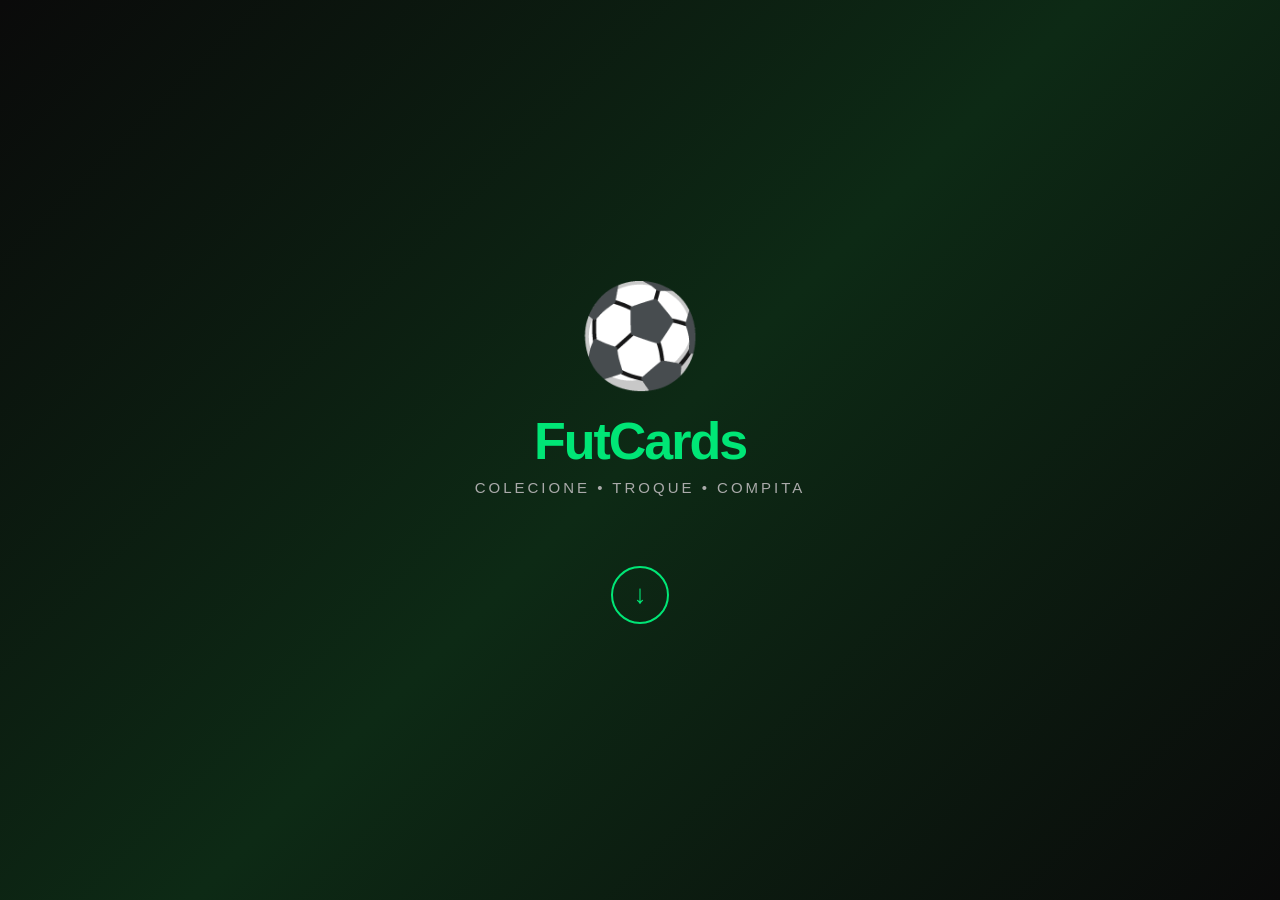
==== commit 32add06b: "Update index.html" ====
--- a/index.html
+++ b/index.html
@@ -2,1110 +2,1418 @@
 <html lang="pt-BR" data-theme="dark">
 <head>
 <meta charset="UTF-8">
-<meta name="viewport" content="width=device-width, initial-scale=1.0, user-scalable=no">
-<title>FutCards ⚽</title>
+<meta name="viewport" content="width=device-width, initial-scale=1.0">
+<title>FutCards - O Maior Album Digital de Futebol</title>
 <style>
-/* ====== VARIÁVEIS DE TEMA ====== */
+/* ======== TEMAS ======== */
 :root {
-  --bg:#0d0d0d; --bg2:#1a1a1a; --bg3:#222; --bg4:#2a2a2a;
-  --text:#f0f0f0; --text2:#999; --text3:#555;
+  --bg:#0d0d0d; --bg2:#161616; --bg3:#1e1e1e; --bg4:#252525; --bg5:#2e2e2e;
+  --text:#f0f0f0; --text2:#aaa; --text3:#666;
   --accent:#00e676; --accent-d:#00a152; --accent2:#ff6d00;
-  --border:#2e2e2e; --card-bg:#1e1e1e;
-  --shadow:0 4px 24px rgba(0,0,0,.7);
-  --r:14px; --nav:58px;
-  --gold:#ffd700; --silver:#c0c0c0; --bronze:#cd7f32; --diamond:#a8edea;
+  --border:#2a2a2a; --card-bg:#1a1a1a;
+  --sidebar:240px; --topbar:60px;
+  --gold:#ffd700; --silver:#c0c0c0; --bronze:#cd7f32;
+  --shadow:0 4px 24px rgba(0,0,0,.6);
+  --r:10px;
 }
 [data-theme="light"] {
-  --bg:#f0f2f5; --bg2:#fff; --bg3:#e8eaed; --bg4:#f5f5f5;
-  --text:#1a1a1a; --text2:#666; --text3:#aaa;
+  --bg:#f0f2f5; --bg2:#ffffff; --bg3:#f5f5f5; --bg4:#ebebeb; --bg5:#e0e0e0;
+  --text:#111; --text2:#666; --text3:#bbb;
   --accent:#00a152; --accent-d:#007a3d; --accent2:#e65100;
-  --border:#e0e0e0; --card-bg:#fff;
-  --shadow:0 2px 14px rgba(0,0,0,.12);
-}
-*{margin:0;padding:0;box-sizing:border-box;-webkit-tap-highlight-color:transparent}
-html,body{height:100%;overflow:hidden}
-body{font-family:-apple-system,'Segoe UI',Roboto,sans-serif;background:var(--bg);color:var(--text);max-width:430px;margin:0 auto;height:100vh;position:relative;overflow:hidden}
-
-/* ====== SCREENS ====== */
-.screen{position:absolute;inset:0;display:flex;flex-direction:column;background:var(--bg);transform:translateX(110%);transition:transform .35s cubic-bezier(.4,0,.2,1);overflow:hidden;z-index:1}
-.screen.active{transform:translateX(0);z-index:2}
-.screen.slide-left{transform:translateX(-110%)}
-
-/* ====== SCROLLABLE BODY ====== */
-.scroll-body{flex:1;overflow-y:auto;overflow-x:hidden;-webkit-overflow-scrolling:touch}
-.scroll-body::-webkit-scrollbar{width:3px}
-.scroll-body::-webkit-scrollbar-thumb{background:var(--border);border-radius:3px}
-
-/* ====== TOP BAR ====== */
-.topbar{height:52px;background:var(--bg2);border-bottom:1px solid var(--border);display:flex;align-items:center;padding:0 14px;gap:10px;flex-shrink:0;z-index:10}
-.topbar .logo-sm{font-weight:900;font-size:18px;color:var(--accent);letter-spacing:-0.5px}
-.topbar .search-bar{flex:1;background:var(--bg3);border:none;border-radius:20px;padding:8px 14px;color:var(--text);font-size:14px;outline:none}
-.topbar .search-bar::placeholder{color:var(--text2)}
-.topbar .avatar{width:34px;height:34px;border-radius:50%;background:linear-gradient(135deg,var(--accent),var(--accent2));display:flex;align-items:center;justify-content:center;font-size:15px;cursor:pointer;flex-shrink:0}
-.topbar .icon-btn{width:36px;height:36px;border-radius:50%;border:none;background:transparent;color:var(--text);font-size:20px;cursor:pointer;display:flex;align-items:center;justify-content:center}
-.topbar .coins-badge{background:var(--accent-d);color:#fff;border-radius:12px;padding:4px 10px;font-size:12px;font-weight:700;display:flex;align-items:center;gap:4px}
-
-/* ====== BOTTOM NAV ====== */
-.bottom-nav{height:var(--nav);background:var(--bg2);border-top:1px solid var(--border);display:flex;align-items:center;justify-content:space-around;flex-shrink:0;z-index:10}
-.nav-item{display:flex;flex-direction:column;align-items:center;gap:2px;cursor:pointer;padding:6px 10px;border-radius:10px;transition:all .2s;flex:1}
-.nav-item span{font-size:22px;line-height:1}
-.nav-item p{font-size:9px;color:var(--text2);font-weight:500}
-.nav-item.active span{filter:drop-shadow(0 0 6px var(--accent))}
-.nav-item.active p{color:var(--accent)}
-
-/* ====== DRAWER ====== */
-.drawer-overlay{position:fixed;inset:0;background:rgba(0,0,0,.6);z-index:100;opacity:0;pointer-events:none;transition:opacity .3s;max-width:430px;margin:0 auto}
-.drawer-overlay.open{opacity:1;pointer-events:all}
-.drawer{position:absolute;top:0;left:0;width:78%;max-width:300px;height:100%;background:var(--bg2);transform:translateX(-100%);transition:transform .35s cubic-bezier(.4,0,.2,1);display:flex;flex-direction:column;overflow-y:auto}
-.drawer-overlay.open .drawer{transform:translateX(0)}
-.drawer-head{padding:28px 20px 16px;border-bottom:1px solid var(--border);display:flex;align-items:center;gap:12px}
-.drawer-avatar{width:54px;height:54px;border-radius:50%;background:linear-gradient(135deg,var(--accent),var(--accent2));display:flex;align-items:center;justify-content:center;font-size:24px}
-.drawer-head h3{font-size:16px;font-weight:700}
-.drawer-head p{font-size:12px;color:var(--text2)}
-.drawer-item{display:flex;align-items:center;gap:14px;padding:14px 20px;cursor:pointer;transition:background .2s;font-size:15px}
-.drawer-item:hover{background:var(--bg3)}
-.drawer-item span.di{font-size:20px;width:28px;text-align:center}
-.drawer-item .toggle{margin-left:auto;width:42px;height:24px;border-radius:12px;background:var(--border);position:relative;cursor:pointer;transition:background .3s}
-.drawer-item .toggle.on{background:var(--accent)}
-.drawer-item .toggle::after{content:'';position:absolute;top:3px;left:3px;width:18px;height:18px;border-radius:50%;background:#fff;transition:left .3s}
-.drawer-item .toggle.on::after{left:21px}
-
-/* ====== SPLASH ====== */
-#splash{background:linear-gradient(135deg,#0d0d0d 0%,#1a2a1a 100%);justify-content:center;align-items:center;gap:0}
-.splash-logo{font-size:90px;animation:pulse 2s infinite}
-.splash-name{font-size:38px;font-weight:900;color:var(--accent);letter-spacing:-1px;margin-top:12px}
-.splash-sub{font-size:14px;color:var(--text2);margin-top:6px;letter-spacing:2px;text-transform:uppercase}
-.splash-arrow{margin-top:60px;width:52px;height:52px;border:2px solid var(--accent);border-radius:50%;display:flex;align-items:center;justify-content:center;font-size:24px;cursor:pointer;animation:bounce 1.5s infinite;color:var(--accent)}
-@keyframes bounce{0%,100%{transform:translateY(0)}50%{transform:translateY(8px)}}
-@keyframes pulse{0%,100%{transform:scale(1)}50%{transform:scale(1.06)}}
-
-/* ====== AUTH ====== */
-#auth{justify-content:flex-start}
-.auth-head{background:linear-gradient(160deg,#0d2a1a,#0d0d0d);padding:40px 24px 30px;display:flex;flex-direction:column;align-items:center;gap:6px}
-.auth-head .logo{font-size:48px}
-.auth-head h1{font-size:26px;font-weight:900;color:var(--accent)}
-.auth-head p{font-size:13px;color:var(--text2)}
-.tab-row{display:flex;background:var(--bg3);border-radius:10px;margin:20px 20px 0;overflow:hidden}
-.tab-btn{flex:1;padding:12px;border:none;background:transparent;color:var(--text2);font-size:14px;font-weight:600;cursor:pointer;transition:all .2s}
-.tab-btn.active{background:var(--accent);color:#000}
-.auth-form{padding:20px}
-.auth-form input,.auth-form select{width:100%;background:var(--bg3);border:1px solid var(--border);border-radius:var(--r);padding:14px 16px;color:var(--text);font-size:15px;outline:none;margin-bottom:12px;transition:border .2s}
-.auth-form input:focus{border-color:var(--accent)}
-.auth-form .btn-main{width:100%;padding:15px;background:linear-gradient(135deg,var(--accent),var(--accent-d));color:#000;font-size:15px;font-weight:700;border:none;border-radius:var(--r);cursor:pointer;letter-spacing:.5px}
-.divider{display:flex;align-items:center;gap:12px;padding:16px 0;color:var(--text2);font-size:13px}
-.divider::before,.divider::after{content:'';flex:1;height:1px;background:var(--border)}
-.social-btns{display:flex;flex-direction:column;gap:10px}
-.social-btn{display:flex;align-items:center;gap:12px;padding:13px 16px;border:1px solid var(--border);border-radius:var(--r);background:var(--bg3);color:var(--text);font-size:14px;font-weight:500;cursor:pointer;transition:all .2s}
-.social-btn:hover{border-color:var(--accent);background:var(--bg4)}
-.social-btn .si{font-size:20px}
-
-/* ====== HOME FEED ====== */
-.post-create{margin:12px 14px;background:var(--bg2);border-radius:var(--r);padding:14px;border:1px solid var(--border)}
-.post-create-top{display:flex;align-items:center;gap:10px}
-.post-create-top .mini-av{width:36px;height:36px;border-radius:50%;background:linear-gradient(135deg,var(--accent),var(--accent2));display:flex;align-items:center;justify-content:center;font-size:16px;flex-shrink:0}
-.post-create-top input{flex:1;background:var(--bg3);border:1px solid var(--border);border-radius:20px;padding:10px 16px;color:var(--text);font-size:14px;outline:none}
-.post-create-top input::placeholder{color:var(--text2)}
-.post-create-btns{display:flex;gap:8px;margin-top:10px;padding-top:10px;border-top:1px solid var(--border)}
-.pc-btn{flex:1;padding:8px;background:var(--bg3);border:1px solid var(--border);border-radius:20px;color:var(--text2);font-size:12px;cursor:pointer;display:flex;align-items:center;justify-content:center;gap:5px;transition:all .2s}
-.pc-btn:hover{background:var(--bg4);color:var(--accent)}
-
-/* CATEGORIAS */
-.categories{display:flex;gap:8px;padding:0 14px 12px;overflow-x:auto;flex-shrink:0}
-.categories::-webkit-scrollbar{display:none}
-.cat-chip{padding:7px 16px;border-radius:20px;border:1px solid var(--border);background:var(--bg2);color:var(--text2);font-size:13px;font-weight:600;cursor:pointer;white-space:nowrap;transition:all .2s;flex-shrink:0}
+  --border:#e0e0e0; --card-bg:#ffffff;
+  --shadow:0 2px 12px rgba(0,0,0,.1);
+}
+*{margin:0;padding:0;box-sizing:border-box}
+html,body{height:100%;overflow:hidden;font-family:-apple-system,'Segoe UI',Roboto,sans-serif;background:var(--bg);color:var(--text)}
+
+/* ======== LAYOUT PRINCIPAL ======== */
+.app-layout{display:flex;height:100vh;overflow:hidden}
+
+/* ======== SIDEBAR ======== */
+.sidebar{width:var(--sidebar);background:var(--bg2);border-right:1px solid var(--border);display:flex;flex-direction:column;flex-shrink:0;overflow-y:auto;overflow-x:hidden;z-index:50;transition:width .3s}
+.sidebar::-webkit-scrollbar{width:3px}
+.sidebar::-webkit-scrollbar-thumb{background:var(--border)}
+.sidebar-logo{padding:22px 20px 18px;display:flex;align-items:center;gap:10px;border-bottom:1px solid var(--border);cursor:pointer}
+.sidebar-logo .logo-icon{font-size:28px}
+.sidebar-logo h1{font-size:20px;font-weight:900;color:var(--accent);letter-spacing:-0.5px}
+.sidebar-logo p{font-size:10px;color:var(--text2);letter-spacing:1px}
+.sidebar-nav{padding:12px 0;flex:1}
+.nav-section{padding:6px 16px 4px;font-size:10px;font-weight:700;color:var(--text3);letter-spacing:1.5px;text-transform:uppercase;margin-top:8px}
+.nav-item{display:flex;align-items:center;gap:12px;padding:11px 20px;cursor:pointer;transition:all .2s;border-radius:0;position:relative;font-size:14px;font-weight:500;color:var(--text2)}
+.nav-item:hover{background:var(--bg3);color:var(--text)}
+.nav-item.active{background:rgba(0,230,118,.08);color:var(--accent);font-weight:700;border-right:3px solid var(--accent)}
+.nav-item .nav-icon{font-size:18px;width:22px;text-align:center;flex-shrink:0}
+.nav-item .nav-badge{margin-left:auto;background:#e74c3c;color:#fff;border-radius:10px;padding:1px 7px;font-size:10px;font-weight:700}
+.nav-item .nav-coin{margin-left:auto;color:var(--gold);font-size:12px;font-weight:700}
+.sidebar-user{padding:14px 16px;border-top:1px solid var(--border);display:flex;align-items:center;gap:10px;cursor:pointer;transition:background .2s}
+.sidebar-user:hover{background:var(--bg3)}
+.sidebar-user .user-av{width:38px;height:38px;border-radius:50%;background:linear-gradient(135deg,var(--accent),var(--accent2));display:flex;align-items:center;justify-content:center;font-size:17px;flex-shrink:0}
+.sidebar-user .user-info h4{font-size:13px;font-weight:700}
+.sidebar-user .user-info p{font-size:11px;color:var(--accent)}
+.sidebar-user .user-more{margin-left:auto;color:var(--text3);font-size:18px}
+
+/* ======== MAIN AREA ======== */
+.main-area{flex:1;display:flex;flex-direction:column;overflow:hidden;background:var(--bg)}
+
+/* ======== TOPBAR ======== */
+.topbar{height:var(--topbar);background:var(--bg2);border-bottom:1px solid var(--border);display:flex;align-items:center;padding:0 24px;gap:14px;flex-shrink:0;z-index:40}
+.topbar .search-wrap{flex:1;max-width:440px;position:relative}
+.topbar .search-wrap input{width:100%;background:var(--bg3);border:1px solid var(--border);border-radius:24px;padding:9px 16px 9px 40px;color:var(--text);font-size:14px;outline:none;transition:border .2s}
+.topbar .search-wrap input:focus{border-color:var(--accent)}
+.topbar .search-wrap .s-icon{position:absolute;left:14px;top:50%;transform:translateY(-50%);font-size:14px;color:var(--text2)}
+.topbar .spacer{flex:1}
+.topbar .coins-pill{background:var(--bg3);border:1px solid var(--border);border-radius:20px;padding:7px 14px;display:flex;align-items:center;gap:6px;font-size:13px;font-weight:700;cursor:pointer;transition:all .2s}
+.topbar .coins-pill:hover{border-color:var(--accent)}
+.topbar .icon-btn{width:36px;height:36px;border-radius:50%;background:var(--bg3);border:1px solid var(--border);display:flex;align-items:center;justify-content:center;font-size:16px;cursor:pointer;transition:all .2s;position:relative}
+.topbar .icon-btn:hover{border-color:var(--accent);background:var(--bg4)}
+.topbar .icon-btn .badge{position:absolute;top:-2px;right:-2px;width:16px;height:16px;background:#e74c3c;border-radius:50%;font-size:9px;color:#fff;display:flex;align-items:center;justify-content:center;font-weight:700}
+.topbar .avatar-btn{width:38px;height:38px;border-radius:50%;background:linear-gradient(135deg,var(--accent),var(--accent2));display:flex;align-items:center;justify-content:center;font-size:17px;cursor:pointer;border:2px solid transparent;transition:all .2s}
+.topbar .avatar-btn:hover{border-color:var(--accent)}
+
+/* ======== CONTENT AREA ======== */
+.content{flex:1;overflow-y:auto;overflow-x:hidden;padding:0}
+.content::-webkit-scrollbar{width:5px}
+.content::-webkit-scrollbar-thumb{background:var(--border);border-radius:3px}
+
+/* ======== RIGHT PANEL ======== */
+.right-panel{width:300px;background:var(--bg2);border-left:1px solid var(--border);flex-shrink:0;overflow-y:auto;padding:16px}
+.right-panel::-webkit-scrollbar{width:3px}
+.right-panel::-webkit-scrollbar-thumb{background:var(--border)}
+.rp-title{font-size:13px;font-weight:700;color:var(--text2);letter-spacing:.8px;text-transform:uppercase;margin-bottom:10px}
+.rp-card{background:var(--bg3);border-radius:var(--r);padding:12px;margin-bottom:10px;border:1px solid var(--border)}
+
+/* ======== SCREENS ======== */
+.screen{display:none;height:100%;flex-direction:column}
+.screen.active{display:flex}
+
+/* ======== HOME ======== */
+.home-grid{display:grid;grid-template-columns:1fr 300px;gap:0;height:100%}
+.home-feed-col{overflow-y:auto;padding:20px}
+.home-feed-col::-webkit-scrollbar{width:4px}
+.home-feed-col::-webkit-scrollbar-thumb{background:var(--border)}
+.post-create-box{background:var(--bg2);border:1px solid var(--border);border-radius:var(--r);padding:16px;margin-bottom:16px}
+.pc-top{display:flex;align-items:center;gap:12px;margin-bottom:12px}
+.pc-top .pc-av{width:40px;height:40px;border-radius:50%;background:linear-gradient(135deg,var(--accent),var(--accent2));display:flex;align-items:center;justify-content:center;font-size:18px;flex-shrink:0}
+.pc-top input{flex:1;background:var(--bg3);border:1px solid var(--border);border-radius:24px;padding:10px 18px;color:var(--text);font-size:14px;outline:none;cursor:pointer;transition:border .2s}
+.pc-top input:focus,.pc-top input:hover{border-color:var(--accent)}
+.pc-btns{display:flex;gap:8px}
+.pc-btn{flex:1;padding:9px;background:var(--bg3);border:1px solid var(--border);border-radius:8px;color:var(--text2);font-size:12px;cursor:pointer;display:flex;align-items:center;justify-content:center;gap:5px;transition:all .2s;font-weight:500}
+.pc-btn:hover{background:rgba(0,230,118,.08);border-color:var(--accent);color:var(--accent)}
+.cats-row{display:flex;gap:8px;flex-wrap:wrap;margin-bottom:16px}
+.cat-chip{padding:7px 16px;border-radius:20px;border:1px solid var(--border);background:var(--bg2);color:var(--text2);font-size:13px;font-weight:600;cursor:pointer;transition:all .2s}
 .cat-chip.active{background:var(--accent);color:#000;border-color:var(--accent)}
-
-/* POSTS */
-.post-card{margin:0 14px 14px;background:var(--bg2);border-radius:var(--r);border:1px solid var(--border);overflow:hidden}
-.post-head{display:flex;align-items:center;gap:10px;padding:12px 14px}
-.post-av{width:38px;height:38px;border-radius:50%;display:flex;align-items:center;justify-content:center;font-size:18px;flex-shrink:0}
-.post-info h4{font-size:14px;font-weight:700}
-.post-info p{font-size:12px;color:var(--text2)}
-.post-more{margin-left:auto;color:var(--text2);font-size:20px;cursor:pointer}
-.post-text{padding:0 14px 12px;font-size:14px;line-height:1.6}
-.post-media{background:var(--bg3);height:200px;display:flex;align-items:center;justify-content:center;font-size:60px}
-.post-actions{display:flex;padding:10px 14px;gap:4px;border-top:1px solid var(--border)}
-.post-act-btn{display:flex;align-items:center;gap:5px;padding:6px 10px;border-radius:20px;border:none;background:transparent;color:var(--text2);font-size:13px;cursor:pointer;transition:all .2s;flex:1;justify-content:center}
-.post-act-btn:hover{background:var(--bg3);color:var(--accent)}
-.post-act-btn.liked{color:#e74c3c}
-.post-act-btn.saved{color:var(--accent)}
-
-/* ====== ALBUM ====== */
-#album{background:linear-gradient(160deg,#0a1a2a,#0d0d0d)}
-.album-head{padding:20px;display:flex;align-items:center;gap:12px;background:rgba(0,0,0,.3)}
-.album-head h2{font-size:20px;font-weight:900;color:var(--accent)}
-.album-close{margin-left:auto;font-size:24px;cursor:pointer;color:var(--text2)}
-.album-progress{margin:0 20px 16px;background:var(--bg3);border-radius:10px;height:8px;overflow:hidden}
-.album-bar{height:100%;background:linear-gradient(90deg,var(--accent),var(--accent2));border-radius:10px;width:34%}
-.album-stats{display:flex;gap:12px;padding:0 20px 16px}
-.album-stat{flex:1;background:rgba(255,255,255,.06);border-radius:10px;padding:10px;text-align:center}
-.album-stat h3{font-size:20px;font-weight:900;color:var(--accent)}
-.album-stat p{font-size:11px;color:var(--text2)}
-.album-section{padding:16px 20px 8px;font-size:14px;font-weight:700;color:var(--text2);letter-spacing:1px;text-transform:uppercase}
-.sticker-grid{display:grid;grid-template-columns:repeat(4,1fr);gap:10px;padding:0 16px 16px}
-.sticker-slot{aspect-ratio:.7;border-radius:10px;overflow:hidden;position:relative;cursor:pointer;border:1px solid var(--border)}
+.cat-chip:hover:not(.active){border-color:var(--accent);color:var(--text)}
+.post-card{background:var(--bg2);border:1px solid var(--border);border-radius:var(--r);margin-bottom:14px;overflow:hidden;transition:border .2s}
+.post-card:hover{border-color:var(--border)}
+.post-head{display:flex;align-items:center;gap:10px;padding:14px 16px 10px}
+.post-av{width:40px;height:40px;border-radius:50%;display:flex;align-items:center;justify-content:center;font-size:19px;flex-shrink:0}
+.post-user h4{font-size:14px;font-weight:700}
+.post-user p{font-size:12px;color:var(--text2)}
+.post-menu{margin-left:auto;color:var(--text3);font-size:20px;cursor:pointer;padding:4px 8px;border-radius:6px;transition:background .2s}
+.post-menu:hover{background:var(--bg3)}
+.post-body{padding:0 16px 12px;font-size:14px;line-height:1.65}
+.post-media{background:var(--bg3);min-height:180px;max-height:320px;display:flex;align-items:center;justify-content:center;font-size:80px;border-radius:0}
+.post-footer{display:flex;align-items:center;padding:10px 16px;gap:4px;border-top:1px solid var(--border)}
+.act-btn{display:flex;align-items:center;gap:6px;padding:7px 12px;border-radius:8px;background:transparent;border:none;color:var(--text2);font-size:13px;cursor:pointer;transition:all .2s;font-weight:500}
+.act-btn:hover{background:var(--bg3);color:var(--accent)}
+.act-btn.liked{color:#e74c3c}
+.act-btn.saved{color:var(--accent)}
+.post-footer .share-btn{margin-left:auto}
+
+/* HOME RIGHT PANEL */
+.home-right{overflow-y:auto;padding:20px 16px;border-left:1px solid var(--border);background:var(--bg2)}
+.home-right::-webkit-scrollbar{width:3px}
+.trending-item{display:flex;align-items:center;gap:10px;padding:8px 0;border-bottom:1px solid var(--border);cursor:pointer}
+.trending-item:last-child{border:none}
+.trending-item:hover .ti-text{color:var(--accent)}
+.ti-rank{font-size:18px;font-weight:900;color:var(--text3);width:24px;flex-shrink:0}
+.ti-text{font-size:13px;font-weight:600;transition:color .2s}
+.ti-count{margin-left:auto;font-size:11px;color:var(--text2)}
+.suggest-user{display:flex;align-items:center;gap:10px;padding:8px 0}
+.su-av{width:36px;height:36px;border-radius:50%;display:flex;align-items:center;justify-content:center;font-size:16px;flex-shrink:0}
+.su-info h4{font-size:13px;font-weight:700}
+.su-info p{font-size:11px;color:var(--text2)}
+.su-follow{margin-left:auto;padding:5px 14px;background:transparent;border:1px solid var(--accent);border-radius:20px;color:var(--accent);font-size:12px;font-weight:700;cursor:pointer;transition:all .2s}
+.su-follow:hover{background:var(--accent);color:#000}
+
+/* ======== ALBUM ======== */
+#album{background:var(--bg)}
+.album-layout{display:grid;grid-template-columns:260px 1fr;height:100%}
+.album-sidebar{background:var(--bg2);border-right:1px solid var(--border);padding:20px;overflow-y:auto}
+.album-progress-section{margin-bottom:20px}
+.album-progress-section h3{font-size:16px;font-weight:700;margin-bottom:12px}
+.progress-bar-wrap{background:var(--bg4);border-radius:10px;height:10px;overflow:hidden;margin-bottom:6px}
+.progress-bar-fill{height:100%;background:linear-gradient(90deg,var(--accent),var(--accent2));border-radius:10px;width:34%}
+.album-stats-grid{display:grid;grid-template-columns:1fr 1fr;gap:8px;margin-top:14px}
+.album-stat{background:var(--bg3);border-radius:8px;padding:10px;text-align:center;border:1px solid var(--border)}
+.album-stat h3{font-size:22px;font-weight:900;color:var(--accent)}
+.album-stat p{font-size:10px;color:var(--text2);margin-top:2px}
+.album-nav-item{display:flex;align-items:center;gap:10px;padding:10px 12px;border-radius:8px;cursor:pointer;font-size:13px;font-weight:500;color:var(--text2);transition:all .2s;margin-bottom:3px}
+.album-nav-item:hover,.album-nav-item.active{background:rgba(0,230,118,.08);color:var(--accent)}
+.album-main{overflow-y:auto;padding:24px}
+.album-main::-webkit-scrollbar{width:4px}
+.album-main::-webkit-scrollbar-thumb{background:var(--border)}
+.album-section-title{font-size:14px;font-weight:700;color:var(--text2);letter-spacing:1px;text-transform:uppercase;margin-bottom:12px;padding-bottom:8px;border-bottom:1px solid var(--border);display:flex;align-items:center;gap:8px}
+.sticker-grid{display:grid;grid-template-columns:repeat(auto-fill,minmax(90px,1fr));gap:10px;margin-bottom:28px}
+.sticker-slot{aspect-ratio:.72;border-radius:8px;overflow:hidden;cursor:pointer;border:1px solid var(--border);transition:transform .2s,box-shadow .2s}
+.sticker-slot:hover{transform:translateY(-2px);box-shadow:var(--shadow)}
 .sticker-slot.filled{border-color:var(--accent)}
-.sticker-slot.empty{background:var(--bg3);border:2px dashed var(--border);display:flex;align-items:center;justify-content:center}
-.sticker-slot.empty .slot-num{font-size:14px;color:var(--text3);font-weight:700}
-.sticker-card-mini{width:100%;height:100%;display:flex;flex-direction:column;align-items:center;justify-content:center;padding:6px;gap:2px;position:relative}
-.sticker-card-mini .rarity-stripe{position:absolute;top:0;left:0;right:0;height:4px}
-.sticker-card-mini .player-emoji{font-size:28px}
-.sticker-card-mini .player-name{font-size:8px;font-weight:700;text-align:center;line-height:1.2;color:var(--text)}
-.sticker-card-mini .team-name{font-size:7px;color:var(--text2);text-align:center}
-
-/* ====== COLEÇÃO ====== */
-.collection-header{padding:16px 14px 8px;display:flex;align-items:center;justify-content:space-between}
-.collection-header h2{font-size:22px;font-weight:900;letter-spacing:-0.5px}
-.collection-filter{display:flex;gap:6px;padding:0 14px 12px;overflow-x:auto}
-.collection-filter::-webkit-scrollbar{display:none}
-.cf-chip{padding:6px 14px;border-radius:20px;border:1px solid var(--border);background:var(--bg2);color:var(--text2);font-size:12px;font-weight:600;cursor:pointer;white-space:nowrap;transition:all .2s;flex-shrink:0}
+.sticker-slot.empty{background:var(--bg3);border:2px dashed var(--border);display:flex;align-items:center;justify-content:center;font-size:22px;color:var(--text3)}
+.sticker-inner{width:100%;height:100%;display:flex;flex-direction:column;align-items:center;justify-content:space-between;padding:8px 6px;position:relative}
+.sticker-stripe{position:absolute;top:0;left:0;right:0;height:4px}
+.sticker-emoji{font-size:32px;position:relative;z-index:1}
+.sticker-name{font-size:9px;font-weight:700;text-align:center;line-height:1.2;position:relative;z-index:1}
+.sticker-team{font-size:8px;color:var(--text2);position:relative;z-index:1}
+
+/* ======== COLECAO ======== */
+#collection{background:var(--bg)}
+.collection-layout{display:flex;flex-direction:column;height:100%}
+.col-topbar{display:flex;align-items:center;gap:16px;padding:16px 24px;border-bottom:1px solid var(--border);background:var(--bg2);flex-shrink:0}
+.col-topbar h2{font-size:22px;font-weight:900}
+.col-topbar .col-count{font-size:13px;color:var(--text2);background:var(--bg3);padding:4px 12px;border-radius:20px}
+.col-topbar .col-search{flex:1;max-width:300px;background:var(--bg3);border:1px solid var(--border);border-radius:24px;padding:8px 16px;color:var(--text);font-size:13px;outline:none}
+.col-topbar .col-search:focus{border-color:var(--accent)}
+.col-filters{display:flex;gap:8px;padding:12px 24px;border-bottom:1px solid var(--border);flex-shrink:0;flex-wrap:wrap;background:var(--bg2)}
+.cf-chip{padding:6px 16px;border-radius:20px;border:1px solid var(--border);background:var(--bg3);color:var(--text2);font-size:12px;font-weight:600;cursor:pointer;transition:all .2s}
 .cf-chip.active{background:var(--accent);color:#000;border-color:var(--accent)}
-.cards-grid{display:grid;grid-template-columns:repeat(3,1fr);gap:10px;padding:0 14px 14px}
-.card-item{aspect-ratio:.7;border-radius:10px;overflow:hidden;position:relative;cursor:pointer;transition:transform .2s}
-.card-item:hover{transform:scale(1.03)}
-.card-item.locked{filter:blur(2px) brightness(0.5)}
-.card-item.locked-wrap{position:relative}
-.lock-overlay{position:absolute;inset:0;display:flex;flex-direction:column;align-items:center;justify-content:center;z-index:2;background:rgba(0,0,0,.3)}
-.lock-overlay .lock-icon{font-size:28px}
-.card-face{width:100%;height:100%;display:flex;flex-direction:column;align-items:center;justify-content:space-between;padding:8px 6px;position:relative;overflow:hidden}
-.card-face .rarity-bg{position:absolute;inset:0;opacity:.15}
-.card-face .top-row{display:flex;justify-content:space-between;width:100%;position:relative;z-index:1}
-.card-face .top-row .rating{font-size:16px;font-weight:900;line-height:1}
-.card-face .top-row .pos{font-size:9px;color:var(--text2);line-height:1}
-.card-face .player-big{font-size:40px;position:relative;z-index:1;margin:auto}
-.card-face .card-info{width:100%;position:relative;z-index:1;text-align:center}
-.card-face .card-info .cn{font-size:9px;font-weight:700;letter-spacing:.3px}
-.card-face .card-info .ct{font-size:8px;color:var(--text2)}
-.card-face .flag{font-size:14px;position:absolute;bottom:6px;right:6px}
-
-/* RARITY COLORS */
-.rar-comum{background:linear-gradient(135deg,#2a2a2a,#3a3a3a)}
-.rar-incomum{background:linear-gradient(135deg,#1a3a1a,#2a5a2a)}
-.rar-raro{background:linear-gradient(135deg,#1a1a5a,#2a2a8a)}
-.rar-epico{background:linear-gradient(135deg,#3a1a5a,#6a2a9a)}
-.rar-lendario{background:linear-gradient(135deg,#4a2a00,#9a5a00)}
-.stripe-comum{background:#888}
-.stripe-incomum{background:var(--accent)}
+.cf-chip:hover:not(.active){border-color:var(--accent);color:var(--text)}
+.cards-grid-desktop{display:grid;grid-template-columns:repeat(auto-fill,minmax(110px,1fr));gap:12px;padding:20px 24px}
+.card-item{aspect-ratio:.72;border-radius:10px;overflow:hidden;cursor:pointer;transition:transform .2s,box-shadow .2s;position:relative}
+.card-item:hover{transform:translateY(-4px);box-shadow:0 8px 30px rgba(0,0,0,.5)}
+.card-locked{position:relative}
+.card-locked .card-blur{filter:blur(3px) brightness(0.4);pointer-events:none}
+.lock-overlay{position:absolute;inset:0;display:flex;flex-direction:column;align-items:center;justify-content:center;gap:4px;z-index:2}
+.lock-overlay .lock-icon{font-size:26px}
+.lock-overlay .lock-text{font-size:9px;color:rgba(255,255,255,.7);font-weight:600}
+.card-face{width:100%;height:100%;display:flex;flex-direction:column;align-items:center;justify-content:space-between;padding:8px 6px;position:relative}
+.card-glow{position:absolute;inset:0;opacity:.12}
+.card-top-row{display:flex;justify-content:space-between;width:100%;position:relative;z-index:1}
+.card-rating{font-size:16px;font-weight:900;line-height:1}
+.card-pos-tag{font-size:9px;color:var(--text2)}
+.card-emoji{font-size:42px;position:relative;z-index:1}
+.card-info-bottom{width:100%;text-align:center;position:relative;z-index:1}
+.card-info-bottom .cn{font-size:9px;font-weight:700;letter-spacing:.2px}
+.card-info-bottom .ct{font-size:8px;color:var(--text2)}
+.card-flag{position:absolute;bottom:6px;right:6px;font-size:14px}
+
+/* RARITY BGs */
+.rar-comum{background:linear-gradient(160deg,#202020,#303030)}
+.rar-incomum{background:linear-gradient(160deg,#0d2a15,#1a4a25)}
+.rar-raro{background:linear-gradient(160deg,#0d1a3a,#1a2a6a)}
+.rar-epico{background:linear-gradient(160deg,#2a0a4a,#5a1a8a)}
+.rar-lendario{background:linear-gradient(160deg,#3a1a00,#7a3a00)}
+.stripe-comum{background:#777}
+.stripe-incomum{background:#00e676}
 .stripe-raro{background:#4fc3f7}
 .stripe-epico{background:#ce93d8}
-.stripe-lendario{background:var(--gold)}
-
-/* ====== CART ====== */
-.cart-head{padding:16px 14px;font-size:20px;font-weight:900;display:flex;align-items:center;gap:10px}
-.select-all-row{display:flex;align-items:center;gap:10px;padding:12px 14px;border-bottom:1px solid var(--border);font-size:14px;color:var(--text2)}
-.checkbox{width:22px;height:22px;border-radius:6px;border:2px solid var(--border);display:flex;align-items:center;justify-content:center;cursor:pointer;transition:all .2s;flex-shrink:0}
-.checkbox.checked{background:var(--accent);border-color:var(--accent);color:#000;font-size:14px}
-.cart-item{display:flex;align-items:center;gap:12px;padding:14px;border-bottom:1px solid var(--border)}
-.cart-card-thumb{width:60px;height:84px;border-radius:8px;flex-shrink:0;display:flex;align-items:center;justify-content:center;font-size:30px;position:relative;overflow:hidden}
-.cart-info{flex:1}
-.cart-info h4{font-size:14px;font-weight:700}
-.cart-info .rarity-tag{display:inline-block;padding:2px 8px;border-radius:10px;font-size:10px;font-weight:700;margin:3px 0}
-.cart-info .price{font-size:16px;font-weight:900;color:var(--accent)}
-.qty-ctrl{display:flex;align-items:center;gap:8px;margin-top:6px}
-.qty-btn{width:26px;height:26px;border-radius:50%;border:1px solid var(--border);background:var(--bg3);color:var(--text);font-size:16px;cursor:pointer;display:flex;align-items:center;justify-content:center;transition:all .2s}
-.qty-btn:hover{background:var(--accent);color:#000;border-color:var(--accent)}
-.qty-num{font-size:15px;font-weight:700;min-width:20px;text-align:center}
-.cart-footer{padding:14px;background:var(--bg2);border-top:1px solid var(--border);margin-top:auto;flex-shrink:0}
-.cart-total{display:flex;justify-content:space-between;align-items:center;margin-bottom:12px}
-.cart-total p{color:var(--text2);font-size:13px}
-.cart-total h3{font-size:22px;font-weight:900;color:var(--accent)}
-.btn-checkout{width:100%;padding:15px;background:linear-gradient(135deg,var(--accent),var(--accent-d));color:#000;font-size:15px;font-weight:800;border:none;border-radius:var(--r);cursor:pointer;letter-spacing:.5px}
-
-/* ====== PAGAMENTO ====== */
-.pay-section{padding:12px 14px 0;font-size:13px;font-weight:700;color:var(--text2);letter-spacing:.8px;text-transform:uppercase}
-.pay-method{display:flex;align-items:center;gap:12px;padding:14px;margin:8px 14px;background:var(--bg2);border-radius:var(--r);border:2px solid var(--border);cursor:pointer;transition:all .2s}
-.pay-method.selected{border-color:var(--accent);background:rgba(0,230,118,.05)}
-.pay-method .pm-icon{font-size:26px;width:36px;text-align:center}
-.pay-method .pm-info h4{font-size:14px;font-weight:700}
-.pay-method .pm-info p{font-size:12px;color:var(--text2)}
-.pay-method .pm-radio{margin-left:auto;width:20px;height:20px;border-radius:50%;border:2px solid var(--border);position:relative;flex-shrink:0}
+.stripe-lendario{background:#ffd700}
+
+/* ======== CARRINHO ======== */
+#cart{background:var(--bg)}
+.cart-layout{display:grid;grid-template-columns:1fr 340px;height:100%;gap:0}
+.cart-main{overflow-y:auto;padding:24px}
+.cart-main::-webkit-scrollbar{width:4px}
+.cart-main::-webkit-scrollbar-thumb{background:var(--border)}
+.cart-title{font-size:22px;font-weight:900;margin-bottom:16px;display:flex;align-items:center;gap:10px}
+.cart-controls{display:flex;align-items:center;gap:10px;padding:12px 0;border-bottom:1px solid var(--border);margin-bottom:12px;font-size:13px;color:var(--text2)}
+.checkbox{width:20px;height:20px;border-radius:5px;border:2px solid var(--border);display:flex;align-items:center;justify-content:center;cursor:pointer;transition:all .2s;flex-shrink:0;font-size:12px}
+.checkbox.checked{background:var(--accent);border-color:var(--accent);color:#000;font-weight:700}
+.cart-remove-btn{margin-left:auto;color:#e74c3c;font-size:13px;cursor:pointer;padding:4px 10px;border-radius:6px;transition:background .2s}
+.cart-remove-btn:hover{background:rgba(231,76,60,.1)}
+.cart-row{display:flex;align-items:center;gap:14px;padding:14px 0;border-bottom:1px solid var(--border)}
+.cart-thumb{width:68px;height:96px;border-radius:8px;display:flex;align-items:center;justify-content:center;font-size:32px;flex-shrink:0;cursor:pointer;transition:transform .2s;position:relative;overflow:hidden}
+.cart-thumb:hover{transform:scale(1.05)}
+.cart-thumb-glow{position:absolute;inset:0;opacity:.15}
+.cart-row-info{flex:1}
+.cart-row-info h4{font-size:15px;font-weight:700;margin-bottom:4px}
+.rar-badge{display:inline-block;padding:2px 10px;border-radius:20px;font-size:11px;font-weight:700;margin-bottom:6px}
+.cart-row-price{font-size:17px;font-weight:900;color:var(--accent)}
+.qty-ctrl{display:flex;align-items:center;gap:10px;margin-top:8px}
+.qty-btn{width:28px;height:28px;border-radius:50%;background:var(--bg3);border:1px solid var(--border);color:var(--text);font-size:16px;cursor:pointer;display:flex;align-items:center;justify-content:center;transition:all .2s}
+.qty-btn:hover{background:var(--accent);border-color:var(--accent);color:#000}
+.qty-num{font-size:15px;font-weight:700;min-width:24px;text-align:center}
+.cart-summary{background:var(--bg2);border-left:1px solid var(--border);padding:24px;display:flex;flex-direction:column;overflow-y:auto}
+.summary-title{font-size:16px;font-weight:700;margin-bottom:16px;padding-bottom:12px;border-bottom:1px solid var(--border)}
+.summary-row{display:flex;justify-content:space-between;font-size:13px;color:var(--text2);margin-bottom:10px}
+.summary-row.total{font-size:16px;font-weight:700;color:var(--text);padding-top:10px;border-top:1px solid var(--border);margin-top:4px}
+.summary-row.total span:last-child{color:var(--accent);font-size:20px;font-weight:900}
+.coupon-row{display:flex;gap:8px;margin:16px 0}
+.coupon-row input{flex:1;background:var(--bg3);border:1px solid var(--border);border-radius:8px;padding:10px 12px;color:var(--text);font-size:13px;outline:none}
+.coupon-row button{padding:10px 16px;background:var(--bg3);border:1px solid var(--border);border-radius:8px;color:var(--text);font-size:13px;cursor:pointer;transition:all .2s}
+.coupon-row button:hover{border-color:var(--accent);color:var(--accent)}
+.coins-option{background:rgba(255,215,0,.06);border:1px solid rgba(255,215,0,.2);border-radius:8px;padding:12px;margin-bottom:14px;display:flex;align-items:center;gap:10px;cursor:pointer;transition:all .2s}
+.coins-option:hover{border-color:var(--gold)}
+.coins-option h4{font-size:13px;font-weight:700}
+.coins-option p{font-size:11px;color:var(--text2)}
+.btn-checkout{width:100%;padding:15px;background:linear-gradient(135deg,var(--accent),var(--accent-d));color:#000;font-size:15px;font-weight:800;border:none;border-radius:var(--r);cursor:pointer;letter-spacing:.5px;margin-top:auto;transition:all .2s}
+.btn-checkout:hover{transform:translateY(-1px);box-shadow:0 4px 20px rgba(0,230,118,.3)}
+.btn-secondary{width:100%;padding:12px;background:transparent;border:1px solid var(--border);border-radius:var(--r);color:var(--text2);font-size:14px;cursor:pointer;margin-bottom:10px;transition:all .2s}
+.btn-secondary:hover{border-color:var(--accent);color:var(--accent)}
+.payment-icons{display:flex;gap:8px;justify-content:center;margin-top:12px;flex-wrap:wrap}
+.pi-icon{background:var(--bg3);border-radius:6px;padding:6px 10px;font-size:12px;color:var(--text2);border:1px solid var(--border)}
+
+/* ======== PAGAMENTO ======== */
+#payment{background:var(--bg)}
+.pay-layout{display:grid;grid-template-columns:1fr 380px;height:100%;gap:0}
+.pay-main{overflow-y:auto;padding:28px}
+.pay-main::-webkit-scrollbar{width:4px}
+.pay-main::-webkit-scrollbar-thumb{background:var(--border)}
+.pay-main h2{font-size:22px;font-weight:900;margin-bottom:20px}
+.pay-section-label{font-size:11px;font-weight:700;color:var(--text2);letter-spacing:1.2px;text-transform:uppercase;margin:20px 0 8px}
+.pay-method{display:flex;align-items:center;gap:14px;padding:16px;background:var(--bg2);border-radius:var(--r);border:2px solid var(--border);cursor:pointer;transition:all .2s;margin-bottom:8px}
+.pay-method:hover{border-color:var(--text3)}
+.pay-method.selected{border-color:var(--accent);background:rgba(0,230,118,.04)}
+.pm-icon{font-size:28px;width:40px;text-align:center;flex-shrink:0}
+.pm-info h4{font-size:15px;font-weight:700}
+.pm-info p{font-size:12px;color:var(--text2)}
+.pm-radio{margin-left:auto;width:20px;height:20px;border-radius:50%;border:2px solid var(--border);flex-shrink:0;position:relative}
 .pay-method.selected .pm-radio{border-color:var(--accent)}
 .pay-method.selected .pm-radio::after{content:'';position:absolute;inset:3px;border-radius:50%;background:var(--accent)}
-.pix-code-box{margin:12px 14px;background:var(--bg2);border-radius:var(--r);padding:16px;border:1px solid var(--border);display:none}
-.pix-code-box.show{display:block}
-.pix-qr{width:120px;height:120px;background:var(--bg3);border-radius:10px;margin:0 auto 10px;display:flex;align-items:center;justify-content:center;font-size:50px}
-.pix-key{background:var(--bg3);border-radius:8px;padding:10px 14px;font-size:12px;font-family:monospace;color:var(--accent);text-align:center;margin-bottom:10px;word-break:break-all}
-.pix-copy-btn{width:100%;padding:10px;background:var(--accent);color:#000;font-weight:700;border:none;border-radius:8px;cursor:pointer}
-
-/* ====== CARD DETAIL ====== */
-.card-detail-modal{position:fixed;inset:0;background:rgba(0,0,0,.85);z-index:200;display:flex;align-items:flex-end;justify-content:center;opacity:0;pointer-events:none;transition:opacity .3s;max-width:430px;margin:0 auto}
-.card-detail-modal.open{opacity:1;pointer-events:all}
-.card-detail-sheet{background:var(--bg2);border-radius:20px 20px 0 0;width:100%;padding:0 0 30px;transform:translateY(100%);transition:transform .35s cubic-bezier(.4,0,.2,1);max-height:90vh;overflow-y:auto}
-.card-detail-modal.open .card-detail-sheet{transform:translateY(0)}
-.cd-handle{width:40px;height:4px;background:var(--border);border-radius:2px;margin:10px auto 16px}
-.cd-card-display{width:140px;height:200px;border-radius:14px;margin:0 auto 16px;display:flex;align-items:center;justify-content:center;font-size:70px;position:relative;overflow:hidden;box-shadow:0 8px 30px rgba(0,0,0,.5)}
-.cd-card-display .rarity-glow{position:absolute;inset:0;opacity:.2}
-.cd-name{text-align:center;font-size:22px;font-weight:900}
-.cd-team{text-align:center;font-size:14px;color:var(--text2);margin-bottom:16px}
-.cd-attrs{display:grid;grid-template-columns:repeat(2,1fr);gap:8px;padding:0 20px 16px}
-.cd-attr{background:var(--bg3);border-radius:10px;padding:10px 14px}
-.cd-attr p{font-size:11px;color:var(--text2);margin-bottom:2px}
-.cd-attr h4{font-size:15px;font-weight:700}
-.cd-rarity-badge{display:flex;align-items:center;justify-content:center;gap:6px;padding:10px 20px;margin:0 20px 16px;border-radius:var(--r);font-size:15px;font-weight:700}
-.cd-actions{padding:0 20px;display:flex;gap:10px}
-.cd-btn{flex:1;padding:14px;border:none;border-radius:var(--r);font-size:14px;font-weight:700;cursor:pointer;transition:all .2s}
+.pix-box{background:var(--bg2);border-radius:var(--r);padding:20px;border:1px solid var(--border);margin-top:10px;text-align:center;display:none}
+.pix-box.show{display:block}
+.pix-qr{width:130px;height:130px;background:var(--bg3);border-radius:10px;margin:0 auto 12px;display:flex;align-items:center;justify-content:center;font-size:60px;border:1px solid var(--border)}
+.pix-key{background:var(--bg3);border-radius:8px;padding:10px 14px;font-size:11px;font-family:monospace;color:var(--accent);margin-bottom:10px;word-break:break-all;text-align:left}
+.pix-copy-btn{padding:10px 24px;background:var(--accent);color:#000;font-weight:700;border:none;border-radius:8px;cursor:pointer;font-size:13px}
+.pay-summary{background:var(--bg2);border-left:1px solid var(--border);padding:28px;display:flex;flex-direction:column;overflow-y:auto}
+.pay-summary h3{font-size:16px;font-weight:700;margin-bottom:16px}
+.pay-item-row{display:flex;align-items:center;gap:10px;padding:10px 0;border-bottom:1px solid var(--border)}
+.pay-item-thumb{width:44px;height:62px;border-radius:6px;display:flex;align-items:center;justify-content:center;font-size:22px;flex-shrink:0}
+.pay-item-info h4{font-size:13px;font-weight:700}
+.pay-item-info p{font-size:11px;color:var(--text2)}
+.pay-item-price{margin-left:auto;font-size:14px;font-weight:700;color:var(--accent)}
+.pay-total-row{display:flex;justify-content:space-between;padding:14px 0;border-top:1px solid var(--border);margin-top:8px;font-size:16px;font-weight:700}
+.pay-total-row span:last-child{color:var(--accent);font-size:22px;font-weight:900}
+.btn-pay{width:100%;padding:16px;background:linear-gradient(135deg,var(--accent),var(--accent-d));color:#000;font-size:15px;font-weight:800;border:none;border-radius:var(--r);cursor:pointer;margin-top:auto;transition:all .2s}
+.btn-pay:hover{transform:translateY(-1px);box-shadow:0 4px 20px rgba(0,230,118,.3)}
+
+/* ======== CONFIGURACOES ======== */
+#settings{background:var(--bg)}
+.settings-layout{display:grid;grid-template-columns:240px 1fr;height:100%;gap:0}
+.settings-nav{background:var(--bg2);border-right:1px solid var(--border);overflow-y:auto;padding:20px 0}
+.settings-nav h3{font-size:16px;font-weight:700;padding:0 20px 16px;border-bottom:1px solid var(--border)}
+.sn-item{display:flex;align-items:center;gap:10px;padding:11px 20px;cursor:pointer;font-size:14px;color:var(--text2);transition:all .2s}
+.sn-item:hover{background:var(--bg3);color:var(--text)}
+.sn-item.active{background:rgba(0,230,118,.08);color:var(--accent);font-weight:600}
+.sn-item span{font-size:17px}
+.settings-content{overflow-y:auto;padding:28px}
+.settings-content::-webkit-scrollbar{width:4px}
+.settings-content::-webkit-scrollbar-thumb{background:var(--border)}
+.settings-profile{display:flex;align-items:center;gap:20px;padding:24px;background:var(--bg2);border-radius:var(--r);border:1px solid var(--border);margin-bottom:20px}
+.sp-avatar{width:80px;height:80px;border-radius:50%;background:linear-gradient(135deg,var(--accent),var(--accent2));display:flex;align-items:center;justify-content:center;font-size:36px;cursor:pointer;flex-shrink:0}
+.sp-info h2{font-size:20px;font-weight:700;margin-bottom:4px}
+.sp-info p{font-size:13px;color:var(--accent)}
+.sp-edit-btn{margin-left:auto;padding:10px 20px;background:var(--bg3);border:1px solid var(--border);border-radius:8px;color:var(--text);font-size:13px;cursor:pointer;font-weight:600;transition:all .2s}
+.sp-edit-btn:hover{border-color:var(--accent);color:var(--accent)}
+.settings-card{background:var(--bg2);border-radius:var(--r);border:1px solid var(--border);overflow:hidden;margin-bottom:16px}
+.settings-item{display:flex;align-items:center;gap:14px;padding:16px 20px;border-bottom:1px solid var(--border);cursor:pointer;transition:background .2s}
+.settings-item:last-child{border:none}
+.settings-item:hover{background:var(--bg3)}
+.si-icon{font-size:20px;width:28px;text-align:center;flex-shrink:0}
+.si-text h4{font-size:14px;font-weight:600}
+.si-text p{font-size:12px;color:var(--text2)}
+.si-arrow{margin-left:auto;color:var(--text3);font-size:16px}
+.toggle{width:44px;height:24px;border-radius:12px;background:var(--border);position:relative;cursor:pointer;transition:background .3s;flex-shrink:0}
+.toggle.on{background:var(--accent)}
+.toggle::after{content:'';position:absolute;top:3px;left:3px;width:18px;height:18px;border-radius:50%;background:#fff;transition:left .3s;box-shadow:0 1px 4px rgba(0,0,0,.3)}
+.toggle.on::after{left:23px}
+
+/* ======== CARD DETAIL MODAL ======== */
+.modal-overlay{position:fixed;inset:0;background:rgba(0,0,0,.75);z-index:1000;display:flex;align-items:center;justify-content:center;opacity:0;pointer-events:none;transition:opacity .3s}
+.modal-overlay.open{opacity:1;pointer-events:all}
+.modal-box{background:var(--bg2);border-radius:16px;width:500px;max-width:92vw;max-height:90vh;overflow-y:auto;transform:scale(.92);transition:transform .3s;border:1px solid var(--border)}
+.modal-overlay.open .modal-box{transform:scale(1)}
+.modal-box::-webkit-scrollbar{width:4px}
+.modal-box::-webkit-scrollbar-thumb{background:var(--border)}
+.modal-close{float:right;font-size:22px;cursor:pointer;color:var(--text2);padding:16px;transition:color .2s}
+.modal-close:hover{color:var(--text)}
+.modal-body{padding:20px 24px 28px;clear:both}
+.cd-top{display:flex;gap:24px;margin-bottom:20px;align-items:flex-start}
+.cd-card-big{width:150px;height:210px;border-radius:12px;flex-shrink:0;display:flex;align-items:center;justify-content:center;font-size:72px;position:relative;overflow:hidden;box-shadow:var(--shadow)}
+.cd-card-big .card-glow{opacity:.18}
+.cd-details{flex:1}
+.cd-details h2{font-size:24px;font-weight:900;margin-bottom:4px}
+.cd-details .cd-team-line{font-size:14px;color:var(--text2);margin-bottom:12px}
+.cd-rar-badge{display:inline-block;padding:4px 14px;border-radius:20px;font-size:13px;font-weight:700;margin-bottom:14px}
+.cd-attrs-grid{display:grid;grid-template-columns:1fr 1fr;gap:8px;margin-bottom:16px}
+.cd-attr{background:var(--bg3);border-radius:8px;padding:10px 14px;border:1px solid var(--border)}
+.cd-attr p{font-size:10px;color:var(--text2);margin-bottom:2px}
+.cd-attr h4{font-size:14px;font-weight:700}
+.cd-action-row{display:flex;gap:8px}
+.cd-btn{flex:1;padding:12px;border:none;border-radius:8px;font-size:13px;font-weight:700;cursor:pointer;transition:all .2s}
+.cd-btn:hover{transform:translateY(-1px)}
 .cd-btn-buy{background:linear-gradient(135deg,var(--accent),var(--accent-d));color:#000}
 .cd-btn-fav{background:var(--bg3);color:var(--text);border:1px solid var(--border)}
-.cd-btn-trade{background:linear-gradient(135deg,var(--accent2),#e65100);color:#fff}
-
-/* ====== SETTINGS ====== */
-.settings-item{display:flex;align-items:center;gap:14px;padding:16px 20px;border-bottom:1px solid var(--border);cursor:pointer;transition:background .2s}
-.settings-item:hover{background:var(--bg3)}
-.settings-item .si-icon{font-size:22px;width:32px;text-align:center}
-.settings-item .si-text h4{font-size:15px;font-weight:600}
-.settings-item .si-text p{font-size:12px;color:var(--text2)}
-.settings-item .si-arrow{margin-left:auto;color:var(--text3)}
-.settings-section{padding:16px 20px 6px;font-size:12px;font-weight:700;color:var(--text2);letter-spacing:1px;text-transform:uppercase}
-
-/* ====== NOTIF BADGE ====== */
-.notif-badge{position:absolute;top:2px;right:2px;width:8px;height:8px;background:#e74c3c;border-radius:50%}
-
-/* ====== LOCKED MODAL ====== */
-.lock-msg-modal{position:fixed;inset:0;background:rgba(0,0,0,.7);z-index:300;display:flex;align-items:center;justify-content:center;opacity:0;pointer-events:none;transition:opacity .2s;max-width:430px;margin:0 auto}
-.lock-msg-modal.open{opacity:1;pointer-events:all}
-.lock-msg-box{background:var(--bg2);border-radius:var(--r);padding:28px 24px;width:88%;text-align:center;border:1px solid var(--border)}
-.lock-msg-box .lm-icon{font-size:52px;margin-bottom:10px}
-.lock-msg-box h3{font-size:17px;font-weight:700;margin-bottom:6px}
-.lock-msg-box p{font-size:13px;color:var(--text2);margin-bottom:20px}
-.lock-msg-box .lm-btn{width:100%;padding:13px;background:var(--accent);color:#000;font-weight:700;border:none;border-radius:10px;cursor:pointer;font-size:14px}
-
-/* ====== POST MODAL ====== */
-.post-modal{position:fixed;inset:0;background:rgba(0,0,0,.7);z-index:200;display:flex;align-items:flex-end;max-width:430px;margin:0 auto;opacity:0;pointer-events:none;transition:opacity .3s}
+.cd-btn-fav:hover{border-color:#e74c3c;color:#e74c3c}
+.cd-btn-trade{background:linear-gradient(135deg,var(--accent2),#c45000);color:#fff}
+
+/* ======== LOCK MODAL ======== */
+.lock-modal{position:fixed;inset:0;background:rgba(0,0,0,.7);z-index:1100;display:flex;align-items:center;justify-content:center;opacity:0;pointer-events:none;transition:opacity .2s}
+.lock-modal.open{opacity:1;pointer-events:all}
+.lock-box{background:var(--bg2);border-radius:14px;padding:32px 28px;width:360px;text-align:center;border:1px solid var(--border)}
+.lock-box .lb-icon{font-size:56px;margin-bottom:12px}
+.lock-box h3{font-size:18px;font-weight:700;margin-bottom:8px}
+.lock-box p{font-size:13px;color:var(--text2);margin-bottom:20px;line-height:1.6}
+.lock-btns{display:flex;gap:10px}
+.lock-btn{flex:1;padding:12px;border:none;border-radius:8px;font-size:14px;font-weight:700;cursor:pointer}
+.lb-buy{background:var(--accent2);color:#fff}
+.lb-close{background:var(--bg3);color:var(--text);border:1px solid var(--border)}
+
+/* ======== POST MODAL ======== */
+.post-modal{position:fixed;inset:0;background:rgba(0,0,0,.7);z-index:1000;display:flex;align-items:center;justify-content:center;opacity:0;pointer-events:none;transition:opacity .3s}
 .post-modal.open{opacity:1;pointer-events:all}
-.post-sheet{background:var(--bg2);border-radius:20px 20px 0 0;width:100%;padding:20px 20px 34px;transform:translateY(100%);transition:transform .35s cubic-bezier(.4,0,.2,1)}
-.post-modal.open .post-sheet{transform:translateY(0)}
-.post-sheet h3{font-size:17px;font-weight:700;margin-bottom:16px;display:flex;align-items:center;justify-content:space-between}
-.post-type-row{display:flex;gap:10px;margin-bottom:14px}
-.pt-btn{flex:1;padding:12px;background:var(--bg3);border:1px solid var(--border);border-radius:10px;color:var(--text);font-size:13px;cursor:pointer;display:flex;flex-direction:column;align-items:center;gap:4px;transition:all .2s}
-.pt-btn:hover,.pt-btn.sel{background:rgba(0,230,118,.1);border-color:var(--accent);color:var(--accent)}
-.pt-btn span{font-size:24px}
-.post-sheet textarea{width:100%;background:var(--bg3);border:1px solid var(--border);border-radius:10px;padding:12px;color:var(--text);font-size:14px;resize:none;outline:none;height:100px;margin-bottom:14px}
-.post-sheet .post-submit{width:100%;padding:14px;background:linear-gradient(135deg,var(--accent),var(--accent-d));color:#000;font-weight:700;border:none;border-radius:10px;cursor:pointer;font-size:15px}
-
-/* ====== TRADE SCREEN ====== */
+.post-modal-box{background:var(--bg2);border-radius:14px;width:560px;max-width:92vw;padding:24px;border:1px solid var(--border);transform:translateY(-10px);transition:transform .3s}
+.post-modal.open .post-modal-box{transform:translateY(0)}
+.pm-head{display:flex;justify-content:space-between;align-items:center;margin-bottom:16px}
+.pm-head h3{font-size:17px;font-weight:700}
+.pm-close{font-size:22px;cursor:pointer;color:var(--text2);transition:color .2s}
+.pm-close:hover{color:var(--text)}
+.pm-type-row{display:flex;gap:8px;margin-bottom:14px}
+.pm-type-btn{flex:1;padding:10px;background:var(--bg3);border:1px solid var(--border);border-radius:8px;color:var(--text2);font-size:13px;cursor:pointer;display:flex;align-items:center;justify-content:center;gap:6px;transition:all .2s}
+.pm-type-btn:hover,.pm-type-btn.sel{background:rgba(0,230,118,.08);border-color:var(--accent);color:var(--accent)}
+.pm-type-btn span{font-size:18px}
+.pm-cats{display:flex;gap:6px;flex-wrap:wrap;margin-bottom:12px}
+.pm-cat{padding:5px 12px;border-radius:20px;border:1px solid var(--border);background:var(--bg3);color:var(--text2);font-size:12px;cursor:pointer;transition:all .2s}
+.pm-cat.active{background:var(--accent);color:#000;border-color:var(--accent)}
+.pm-textarea{width:100%;background:var(--bg3);border:1px solid var(--border);border-radius:8px;padding:12px;color:var(--text);font-size:14px;resize:none;outline:none;height:110px;margin-bottom:12px;font-family:inherit}
+.pm-textarea:focus{border-color:var(--accent)}
+.pm-footer{display:flex;align-items:center;justify-content:flex-end;gap:10px}
+.pm-char{font-size:12px;color:var(--text2)}
+.pm-submit{padding:10px 28px;background:linear-gradient(135deg,var(--accent),var(--accent-d));color:#000;font-weight:700;border:none;border-radius:8px;cursor:pointer;font-size:14px}
+
+/* ======== TRADE SCREEN ======== */
 #trade{background:var(--bg)}
-.trade-head{padding:16px 14px;font-size:20px;font-weight:900;display:flex;align-items:center;gap:10px}
-.trade-search{padding:0 14px 12px}
-.trade-search input{width:100%;background:var(--bg2);border:1px solid var(--border);border-radius:var(--r);padding:12px 16px;color:var(--text);font-size:14px;outline:none}
-.trade-user{display:flex;align-items:center;gap:12px;padding:12px 14px;border-bottom:1px solid var(--border);cursor:pointer;transition:background .2s}
-.trade-user:hover{background:var(--bg2)}
-.trade-user .tu-av{width:44px;height:44px;border-radius:50%;display:flex;align-items:center;justify-content:center;font-size:20px}
-.trade-user .tu-info h4{font-size:14px;font-weight:700}
-.trade-user .tu-info p{font-size:12px;color:var(--text2)}
-.trade-user .tu-cards{margin-left:auto;background:var(--bg3);border-radius:8px;padding:4px 10px;font-size:12px;color:var(--accent)}
-
-/* ====== RESPONSIVE tweaks ====== */
-@media(max-width:375px){body{max-width:100%}.sticker-grid{grid-template-columns:repeat(3,1fr)}}
+.trade-layout{display:grid;grid-template-columns:1fr 1fr;height:100%;gap:0}
+.trade-col{overflow-y:auto;padding:24px;border-right:1px solid var(--border)}
+.trade-col:last-child{border:none}
+.trade-col::-webkit-scrollbar{width:4px}
+.trade-col::-webkit-scrollbar-thumb{background:var(--border)}
+.trade-col h3{font-size:18px;font-weight:700;margin-bottom:14px}
+.trade-user-card{display:flex;align-items:center;gap:12px;padding:14px;background:var(--bg2);border-radius:var(--r);border:1px solid var(--border);margin-bottom:10px;cursor:pointer;transition:all .2s}
+.trade-user-card:hover{border-color:var(--accent)}
+.tu-av{width:46px;height:46px;border-radius:50%;display:flex;align-items:center;justify-content:center;font-size:21px;flex-shrink:0}
+.tu-info h4{font-size:14px;font-weight:700}
+.tu-info p{font-size:12px;color:var(--text2)}
+.tu-cards-count{margin-left:auto;background:var(--bg3);border-radius:8px;padding:4px 12px;font-size:12px;color:var(--accent);font-weight:700}
+.btn-trade-req{padding:8px 18px;background:var(--accent);color:#000;border:none;border-radius:20px;font-size:12px;font-weight:700;cursor:pointer;transition:all .2s}
+.btn-trade-req:hover{background:var(--accent-d)}
+
+/* ======== SOCIAL ======== */
+#social .home-grid{grid-template-columns:1fr 280px}
+
+/* ======== TOAST ======== */
+.toast{position:fixed;bottom:30px;left:50%;transform:translateX(-50%) translateY(10px);background:var(--bg3);border:1px solid var(--border);border-radius:10px;padding:12px 20px;font-size:14px;font-weight:500;z-index:2000;opacity:0;transition:all .3s;pointer-events:none;white-space:nowrap}
+.toast.show{opacity:1;transform:translateX(-50%) translateY(0)}
 </style>
 </head>
 <body>
 
-<!-- ===== SPLASH ===== -->
-<div id="splash" class="screen active">
-  <div class="splash-logo">⚽</div>
-  <div class="splash-name">FutCards</div>
-  <div class="splash-sub">Colecione · Troque · Compita</div>
-  <div class="splash-arrow" onclick="goTo('auth')">↓</div>
+<!-- TOAST -->
+<div class="toast" id="toast"></div>
+
+<!-- APP LAYOUT (tela principal) -->
+<div class="app-layout" id="app-layout" style="display:none">
+
+  <!-- SIDEBAR -->
+  <div class="sidebar">
+    <div class="sidebar-logo" onclick="showScreen('home')">
+      <span class="logo-icon">&#9917;</span>
+      <div>
+        <h1>FutCards</h1>
+        <p>COLECIONE E TROQUE</p>
+      </div>
+    </div>
+    <div class="sidebar-nav">
+      <div class="nav-section">Menu</div>
+      <div class="nav-item active" id="nav-home" onclick="showScreen('home')"><span class="nav-icon">&#127968;</span>Inicio</div>
+      <div class="nav-item" id="nav-social" onclick="showScreen('social')"><span class="nav-icon">&#128101;</span>Feed Social</div>
+      <div class="nav-item" id="nav-album" onclick="showScreen('album')"><span class="nav-icon">&#128218;</span>Meu Album</div>
+      <div class="nav-item" id="nav-collection" onclick="showScreen('collection')"><span class="nav-icon">&#9993;</span>Colecao</div>
+      <div class="nav-section">Loja</div>
+      <div class="nav-item" id="nav-cart" onclick="showScreen('cart')"><span class="nav-icon">&#128722;</span>Carrinho <span class="nav-badge">3</span></div>
+      <div class="nav-item" id="nav-trade" onclick="showScreen('trade')"><span class="nav-icon">&#128260;</span>Trocas</div>
+      <div class="nav-section">Conta</div>
+      <div class="nav-item"><span class="nav-icon">&#10084;</span>Favoritos</div>
+      <div class="nav-item"><span class="nav-icon">&#128276;</span>Notificacoes <span class="nav-badge">5</span></div>
+      <div class="nav-item" id="nav-settings" onclick="showScreen('settings')"><span class="nav-icon">&#9881;</span>Configuracoes</div>
+      <div class="nav-item"><span class="nav-icon">&#10067;</span>Ajuda e Suporte</div>
+      <div class="nav-item" onclick="toggleTheme()">
+        <span class="nav-icon">&#127912;</span>Tema
+        <div class="toggle on" id="theme-toggle" style="margin-left:auto" onclick="event.stopPropagation();toggleTheme()"></div>
+      </div>
+    </div>
+    <div class="sidebar-user" onclick="showScreen('settings')">
+      <div class="user-av">&#128100;</div>
+      <div class="user-info"><h4>FutFa123</h4><p>&#127885; 2.450 FutCoins</p></div>
+      <span class="user-more">&#8942;</span>
+    </div>
+  </div>
+
+  <!-- MAIN AREA -->
+  <div class="main-area">
+
+    <!-- TOPBAR -->
+    <div class="topbar">
+      <div class="search-wrap">
+        <span class="s-icon">&#128269;</span>
+        <input placeholder="Buscar jogadores, times, paises...">
+      </div>
+      <div class="spacer"></div>
+      <div class="coins-pill" onclick="showToast('&#127885; Recarregue seus FutCoins na loja!')">&#127885; 2.450 <span style="color:var(--text2);font-weight:400">+</span></div>
+      <div class="icon-btn" onclick="showToast('Nenhuma nova notificacao')"><span>&#128276;</span><span class="badge">5</span></div>
+      <div class="icon-btn" onclick="showScreen('cart')"><span>&#128722;</span><span class="badge">3</span></div>
+      <div class="avatar-btn" onclick="showScreen('settings')">&#128100;</div>
+    </div>
+
+    <!-- TELAS -->
+
+    <!-- HOME -->
+    <div id="home" class="screen active">
+      <div class="home-grid content">
+        <div class="home-feed-col">
+          <!-- Criar Post -->
+          <div class="post-create-box">
+            <div class="pc-top">
+              <div class="pc-av">&#128100;</div>
+              <input placeholder="O que esta acontecendo no futebol?" readonly onclick="openPostModal()">
+            </div>
+            <div class="pc-btns">
+              <button class="pc-btn" onclick="openPostModal('foto')">&#128247; Foto</button>
+              <button class="pc-btn" onclick="openPostModal('video')">&#127916; Video</button>
+              <button class="pc-btn" onclick="openPostModal('texto')">&#9999; Texto</button>
+              <button class="pc-btn" onclick="openPostModal('carta')">&#127147; Carta</button>
+            </div>
+          </div>
+          <!-- Categorias -->
+          <div class="cats-row" id="home-cats">
+            <div class="cat-chip active" onclick="setCategory(this,'Tudo')">&#127758; Tudo</div>
+            <div class="cat-chip" onclick="setCategory(this,'Humor')">&#128514; Humor</div>
+            <div class="cat-chip" onclick="setCategory(this,'Gols')">&#9917; Gols</div>
+            <div class="cat-chip" onclick="setCategory(this,'Dribles')">&#127917; Dribles</div>
+            <div class="cat-chip" onclick="setCategory(this,'Polemica')">&#128293; Polemica</div>
+            <div class="cat-chip" onclick="setCategory(this,'Transferencias')">&#128176; Transferencias</div>
+            <div class="cat-chip" onclick="setCategory(this,'Brasileirao')">&#127463;&#127479; Brasileirao</div>
+            <div class="cat-chip" onclick="setCategory(this,'Champions')">&#127942; Champions</div>
+          </div>
+          <div id="home-feed-posts"></div>
+        </div>
+        <div class="home-right">
+          <div class="rp-title">&#128293; Em Alta</div>
+          <div id="trending-list"></div>
+          <div style="height:20px"></div>
+          <div class="rp-title">&#128101; Sugestoes</div>
+          <div id="suggest-list"></div>
+          <div style="height:20px"></div>
+          <div class="rp-title">&#127885; Sua Colecao</div>
+          <div class="rp-card">
+            <div style="display:flex;justify-content:space-between;font-size:13px;margin-bottom:8px"><span>Progresso</span><span style="color:var(--accent);font-weight:700">34%</span></div>
+            <div class="progress-bar-wrap"><div class="progress-bar-fill"></div></div>
+            <div style="display:grid;grid-template-columns:1fr 1fr;gap:6px;margin-top:10px">
+              <div style="background:var(--bg3);border-radius:6px;padding:8px;text-align:center;font-size:11px"><strong style="display:block;font-size:17px;color:var(--accent)">47</strong>coletadas</div>
+              <div style="background:var(--bg3);border-radius:6px;padding:8px;text-align:center;font-size:11px"><strong style="display:block;font-size:17px;color:var(--gold)">3</strong>lendarias</div>
+            </div>
+          </div>
+        </div>
+      </div>
+    </div>
+
+    <!-- SOCIAL FEED -->
+    <div id="social" class="screen">
+      <div class="home-grid content">
+        <div class="home-feed-col">
+          <div class="post-create-box">
+            <div class="pc-top">
+              <div class="pc-av">&#128100;</div>
+              <input placeholder="Compartilhe algo com a comunidade..." readonly onclick="openPostModal()">
+            </div>
+            <div class="pc-btns">
+              <button class="pc-btn" onclick="openPostModal('foto')">&#128247; Foto</button>
+              <button class="pc-btn" onclick="openPostModal('video')">&#127916; Video</button>
+              <button class="pc-btn" onclick="openPostModal('texto')">&#9999; Texto</button>
+            </div>
+          </div>
+          <div id="social-feed-posts"></div>
+        </div>
+        <div class="home-right">
+          <div class="rp-title">&#128101; Usuarios Ativos</div>
+          <div id="active-users"></div>
+        </div>
+      </div>
+    </div>
+
+    <!-- ALBUM -->
+    <div id="album" class="screen">
+      <div class="album-layout content">
+        <div class="album-sidebar">
+          <div class="album-progress-section">
+            <h3>&#128218; Meu Album</h3>
+            <div class="progress-bar-wrap"><div class="progress-bar-fill"></div></div>
+            <div style="display:flex;justify-content:space-between;font-size:12px;color:var(--text2);margin-top:4px"><span>47 de 138</span><span style="color:var(--accent);font-weight:700">34%</span></div>
+          </div>
+          <div class="album-stats-grid">
+            <div class="album-stat"><h3>47</h3><p>Figurinhas</p></div>
+            <div class="album-stat"><h3>138</h3><p>Total</p></div>
+            <div class="album-stat"><h3 style="color:var(--gold)">3</h3><p>Lendarias</p></div>
+            <div class="album-stat"><h3 style="color:#ce93d8">4</h3><p>Epicas</p></div>
+          </div>
+          <div style="margin-top:16px">
+            <div class="nav-section">Secoes</div>
+            <div class="album-nav-item active" onclick="scrollToAlbumSection('legendary')">&#11088; Lendarios (4)</div>
+            <div class="album-nav-item" onclick="scrollToAlbumSection('epic')">&#128142; Epicos (6)</div>
+            <div class="album-nav-item" onclick="scrollToAlbumSection('rare')">&#128309; Raros (10)</div>
+            <div class="album-nav-item" onclick="scrollToAlbumSection('uncommon')">&#128994; Incomuns (10)</div>
+            <div class="album-nav-item" onclick="scrollToAlbumSection('common')">&#9898; Comuns (18)</div>
+          </div>
+          <div style="margin-top:auto;padding-top:20px">
+            <button style="width:100%;padding:12px;background:linear-gradient(135deg,var(--accent),var(--accent-d));color:#000;font-weight:700;border:none;border-radius:8px;cursor:pointer;font-size:13px" onclick="showScreen('collection')">Ver Colecao Completa</button>
+          </div>
+        </div>
+        <div class="album-main" id="album-main-content">
+          <div id="sec-legendary">
+            <div class="album-section-title">&#11088; Lendarios</div>
+            <div class="sticker-grid" id="album-legendary"></div>
+          </div>
+          <div id="sec-epic">
+            <div class="album-section-title">&#128142; Epicos</div>
+            <div class="sticker-grid" id="album-epic"></div>
+          </div>
+          <div id="sec-rare">
+            <div class="album-section-title">&#128309; Raros</div>
+            <div class="sticker-grid" id="album-rare"></div>
+          </div>
+          <div id="sec-uncommon">
+            <div class="album-section-title">&#128994; Incomuns</div>
+            <div class="sticker-grid" id="album-uncommon"></div>
+          </div>
+          <div id="sec-common">
+            <div class="album-section-title">&#9898; Comuns</div>
+            <div class="sticker-grid" id="album-common"></div>
+          </div>
+        </div>
+      </div>
+    </div>
+
+    <!-- COLECAO -->
+    <div id="collection" class="screen">
+      <div class="collection-layout">
+        <div class="col-topbar">
+          <h2>&#9993; COLECAO</h2>
+          <span class="col-count">47 / 138 cartas</span>
+          <input class="col-search" placeholder="Buscar por nome, time ou pais..." oninput="searchCards(this.value)">
+          <div style="display:flex;gap:8px;margin-left:auto">
+            <select style="background:var(--bg3);border:1px solid var(--border);border-radius:8px;padding:7px 12px;color:var(--text);font-size:13px;outline:none;cursor:pointer" onchange="sortCards(this.value)">
+              <option value="default">Ordenar por...</option>
+              <option value="rating">Rating</option>
+              <option value="name">Nome</option>
+              <option value="rarity">Raridade</option>
+            </select>
+          </div>
+        </div>
+        <div class="col-filters">
+          <div class="cf-chip active" onclick="filterCards(this,'all')">Todos</div>
+          <div class="cf-chip" onclick="filterCards(this,'lendario')">&#11088; Lendario</div>
+          <div class="cf-chip" onclick="filterCards(this,'epico')">&#128142; Epico</div>
+          <div class="cf-chip" onclick="filterCards(this,'raro')">&#128309; Raro</div>
+          <div class="cf-chip" onclick="filterCards(this,'incomum')">&#128994; Incomum</div>
+          <div class="cf-chip" onclick="filterCards(this,'comum')">&#9898; Comum</div>
+          <div class="cf-chip" onclick="filterCards(this,'owned')">Minhas Cartas</div>
+          <div class="cf-chip" onclick="filterCards(this,'notowned')">Faltando</div>
+        </div>
+        <div class="content">
+          <div class="cards-grid-desktop" id="cards-grid-desktop"></div>
+        </div>
+      </div>
+    </div>
+
+    <!-- CARRINHO -->
+    <div id="cart" class="screen">
+      <div class="cart-layout">
+        <div class="cart-main">
+          <div class="cart-title">&#128722; Carrinho</div>
+          <div class="cart-controls">
+            <div class="checkbox checked" id="select-all-chk" onclick="toggleSelectAll()">&#10003;</div>
+            <span>Selecionar tudo (<span id="sel-count">3</span> itens)</span>
+            <span class="cart-remove-btn" onclick="removeSelected()">&#128465; Remover selecionados</span>
+          </div>
+          <div id="cart-items-list"></div>
+        </div>
+        <div class="cart-summary">
+          <div class="summary-title">&#128203; Resumo do Pedido</div>
+          <div class="summary-row"><span>Subtotal</span><span id="summary-subtotal">R$ 47,90</span></div>
+          <div class="summary-row"><span>Frete</span><span style="color:var(--accent)">Gratis</span></div>
+          <div class="coupon-row">
+            <input placeholder="Cupom de desconto">
+            <button>Aplicar</button>
+          </div>
+          <div class="coins-option" onclick="showToast('Usando FutCoins como desconto!')">
+            <span style="font-size:24px">&#127885;</span>
+            <div><h4>Usar FutCoins</h4><p>Voce tem 2.450 coins (= R$ 24,50)</p></div>
+            <div class="checkbox" style="margin-left:auto">&#160;</div>
+          </div>
+          <div class="summary-row total"><span>Total</span><span id="summary-total">R$ 47,90</span></div>
+          <div style="margin-top:12px"></div>
+          <button class="btn-secondary" onclick="showScreen('collection')">&#10133; Adicionar mais itens</button>
+          <button class="btn-checkout" onclick="showScreen('payment')">&#128179; FINALIZAR COMPRA</button>
+          <div class="payment-icons">
+            <span class="pi-icon">&#9889; PIX</span>
+            <span class="pi-icon">&#128196; Boleto</span>
+            <span class="pi-icon">&#128179; Credito</span>
+            <span class="pi-icon">&#127981; Debito</span>
+          </div>
+        </div>
+      </div>
+    </div>
+
+    <!-- PAGAMENTO -->
+    <div id="payment" class="screen">
+      <div class="pay-layout">
+        <div class="pay-main">
+          <h2>&#128179; Forma de Pagamento</h2>
+          <div class="pay-section-label">MOEDA DE JOGO</div>
+          <div class="pay-method" onclick="selectPay(this,'coins')">
+            <span class="pm-icon">&#127885;</span>
+            <div class="pm-info"><h4>FutCoins</h4><p>Saldo: 2.450 coins (aprox. R$ 24,50)</p></div>
+            <div class="pm-radio"></div>
+          </div>
+          <div class="pay-section-label">PAGAMENTO REAL</div>
+          <div class="pay-method selected" onclick="selectPay(this,'pix')">
+            <span class="pm-icon">&#9889;</span>
+            <div class="pm-info"><h4>PIX</h4><p>Aprovacao instantanea - sem taxas</p></div>
+            <div class="pm-radio"></div>
+          </div>
+          <div class="pix-box show" id="pix-box">
+            <div class="pix-qr">&#128241;</div>
+            <p style="font-size:13px;color:var(--text2);margin-bottom:10px">Escaneie o QR Code no seu banco ou copie a chave PIX</p>
+            <div class="pix-key">00020126580014br.gov.bcb.pix0136futcards@pagamento.com.br5204000053039865802BR5913FutCards LTDA6009SAO PAULO62070503***6304ABCD</div>
+            <button class="pix-copy-btn" onclick="showToast('Chave PIX copiada!')">&#128203; Copiar Chave PIX</button>
+          </div>
+          <div class="pay-method" onclick="selectPay(this,'boleto')">
+            <span class="pm-icon">&#128196;</span>
+            <div class="pm-info"><h4>Boleto Bancario</h4><p>Vencimento em 3 dias uteis</p></div>
+            <div class="pm-radio"></div>
+          </div>
+          <div class="pay-method" onclick="selectPay(this,'credito')">
+            <span class="pm-icon">&#128179;</span>
+            <div class="pm-info"><h4>Cartao de Credito</h4><p>Ate 12x sem juros</p></div>
+            <div class="pm-radio"></div>
+          </div>
+          <div class="pay-method" onclick="selectPay(this,'debito')">
+            <span class="pm-icon">&#127981;</span>
+            <div class="pm-info"><h4>Cartao de Debito</h4><p>Debito a vista</p></div>
+            <div class="pm-radio"></div>
+          </div>
+        </div>
+        <div class="pay-summary">
+          <h3>&#128203; Seus Itens</h3>
+          <div id="pay-items-list"></div>
+          <div class="pay-total-row"><span>Total</span><span>R$ 47,90</span></div>
+          <div style="margin-top:16px;padding:12px;background:rgba(0,230,118,.06);border-radius:8px;border:1px solid rgba(0,230,118,.15);font-size:12px;color:var(--text2)">
+            &#128274; Pagamento 100% seguro e criptografado
+          </div>
+          <button class="btn-pay" style="margin-top:20px" onclick="finalizePurchase()">&#10003; CONFIRMAR PAGAMENTO</button>
+        </div>
+      </div>
+    </div>
+
+    <!-- TROCAS -->
+    <div id="trade" class="screen">
+      <div class="trade-layout">
+        <div class="trade-col">
+          <h3>&#128260; Trocar com Usuarios</h3>
+          <input style="width:100%;background:var(--bg2);border:1px solid var(--border);border-radius:8px;padding:10px 14px;color:var(--text);font-size:14px;outline:none;margin-bottom:14px" placeholder="Buscar usuario...">
+          <div id="trade-users-list"></div>
+        </div>
+        <div class="trade-col">
+          <h3>&#127147; Selecionar Carta para Oferta</h3>
+          <p style="font-size:13px;color:var(--text2);margin-bottom:14px">Escolha uma carta da sua colecao para oferecer na troca</p>
+          <div class="cards-grid-desktop" id="trade-cards" style="padding:0;grid-template-columns:repeat(auto-fill,minmax(90px,1fr))"></div>
+        </div>
+      </div>
+    </div>
+
+    <!-- CONFIGURACOES -->
+    <div id="settings" class="screen">
+      <div class="settings-layout">
+        <div class="settings-nav">
+          <h3>&#9881; Configuracoes</h3>
+          <div class="sn-item active">&#128100; Perfil</div>
+          <div class="sn-item">&#128274; Seguranca</div>
+          <div class="sn-item">&#128276; Notificacoes</div>
+          <div class="sn-item">&#127912; Aparencia</div>
+          <div class="sn-item">&#127885; FutCoins</div>
+          <div class="sn-item">&#128179; Pagamentos</div>
+          <div class="sn-item">&#128196; Historico</div>
+          <div class="sn-item">&#10067; Ajuda</div>
+          <div class="sn-item">&#128203; Termos</div>
+          <div style="padding:16px 20px;margin-top:auto">
+            <button style="width:100%;padding:12px;background:transparent;border:1px solid #e74c3c;border-radius:8px;color:#e74c3c;font-size:13px;font-weight:700;cursor:pointer" onclick="showSplash()">Sair da conta</button>
+          </div>
+        </div>
+        <div class="settings-content">
+          <div class="settings-profile">
+            <div class="sp-avatar">&#128100;</div>
+            <div class="sp-info">
+              <h2>FutFa123</h2>
+              <p>&#127885; 2.450 FutCoins &nbsp;|&nbsp; Nivel 12 &nbsp;|&nbsp; &#11088; Top Colecionador</p>
+            </div>
+            <button class="sp-edit-btn">&#9999; Editar Perfil</button>
+          </div>
+          <div class="settings-card">
+            <div class="settings-item"><span class="si-icon">&#128100;</span><div class="si-text"><h4>Informacoes Pessoais</h4><p>Nome, email e usuario</p></div><span class="si-arrow">&#8250;</span></div>
+            <div class="settings-item"><span class="si-icon">&#128247;</span><div class="si-text"><h4>Foto de Perfil</h4><p>Alterar foto ou avatar</p></div><span class="si-arrow">&#8250;</span></div>
+            <div class="settings-item"><span class="si-icon">&#128274;</span><div class="si-text"><h4>Senha e Seguranca</h4><p>Alterar senha e 2FA</p></div><span class="si-arrow">&#8250;</span></div>
+          </div>
+          <div class="settings-card">
+            <div class="settings-item"><span class="si-icon">&#127912;</span><div class="si-text"><h4>Tema</h4><p id="theme-label-s">Modo Escuro ativo</p></div><div class="toggle on" id="settings-toggle" onclick="toggleTheme()"></div></div>
+            <div class="settings-item"><span class="si-icon">&#127758;</span><div class="si-text"><h4>Idioma</h4><p>Portugues (Brasil)</p></div><span class="si-arrow">&#8250;</span></div>
+            <div class="settings-item"><span class="si-icon">&#128276;</span><div class="si-text"><h4>Notificacoes</h4><p>Gerenciar alertas</p></div><div class="toggle on"></div></div>
+          </div>
+          <div class="settings-card">
+            <div class="settings-item"><span class="si-icon">&#127885;</span><div class="si-text"><h4>Comprar FutCoins</h4><p>Recarregar moedas do jogo</p></div><span class="si-arrow">&#8250;</span></div>
+            <div class="settings-item"><span class="si-icon">&#128196;</span><div class="si-text"><h4>Historico de Pedidos</h4><p>Ver compras anteriores</p></div><span class="si-arrow">&#8250;</span></div>
+            <div class="settings-item"><span class="si-icon">&#128260;</span><div class="si-text"><h4>Historico de Trocas</h4><p>Ver trocas realizadas</p></div><span class="si-arrow">&#8250;</span></div>
+          </div>
+          <div class="settings-card">
+            <div class="settings-item"><span class="si-icon">&#10067;</span><div class="si-text"><h4>Ajuda e Suporte</h4><p>FAQ e atendimento online</p></div><span class="si-arrow">&#8250;</span></div>
+            <div class="settings-item"><span class="si-icon">&#128203;</span><div class="si-text"><h4>Termos de Uso</h4></div><span class="si-arrow">&#8250;</span></div>
+            <div class="settings-item"><span class="si-icon">&#128274;</span><div class="si-text"><h4>Politica de Privacidade</h4></div><span class="si-arrow">&#8250;</span></div>
+          </div>
+        </div>
+      </div>
+    </div>
+
+  </div><!-- /main-area -->
+</div><!-- /app-layout -->
+
+<!-- SPLASH SCREEN -->
+<div id="splash-screen" style="position:fixed;inset:0;background:linear-gradient(135deg,#0a0a0a 0%,#0d2a15 50%,#0a0a0a 100%);display:flex;flex-direction:column;align-items:center;justify-content:center;gap:0;z-index:9999">
+  <div style="font-size:100px;animation:pulse 2s infinite">&#9917;</div>
+  <div style="font-size:52px;font-weight:900;color:#00e676;letter-spacing:-2px;margin-top:16px">FutCards</div>
+  <div style="font-size:15px;color:#aaa;margin-top:8px;letter-spacing:3px;text-transform:uppercase">Colecione &bull; Troque &bull; Compita</div>
+  <div style="margin-top:70px;width:58px;height:58px;border:2px solid #00e676;border-radius:50%;display:flex;align-items:center;justify-content:center;font-size:26px;cursor:pointer;animation:bounce 1.5s infinite;color:#00e676" onclick="showAuth()">&#8595;</div>
 </div>
 
-<!-- ===== AUTH ===== -->
-<div id="auth" class="screen">
-  <div class="auth-head">
-    <div class="logo">⚽</div>
-    <h1>FutCards</h1>
-    <p>O maior álbum digital de futebol</p>
-  </div>
-  <div class="tab-row">
-    <button class="tab-btn active" onclick="switchTab('login')">Entrar</button>
-    <button class="tab-btn" onclick="switchTab('register')">Cadastrar</button>
-  </div>
-  <!-- Login -->
-  <div id="tab-login" class="auth-form">
-    <input type="email" placeholder="E-mail ou usuário">
-    <input type="password" placeholder="Senha">
-    <button class="btn-main" onclick="goTo('home')">ENTRAR</button>
-    <div class="divider">ou continue com</div>
-    <div class="social-btns">
-      <button class="social-btn" onclick="goTo('home')"><span class="si">🔵</span>Continuar com Google</button>
-      <button class="social-btn" onclick="goTo('home')"><span class="si">🔷</span>Continuar com Facebook</button>
-      <button class="social-btn" onclick="goTo('home')"><span class="si">📸</span>Continuar com Instagram</button>
-      <button class="social-btn" onclick="goTo('home')"><span class="si">🐦</span>Continuar com Twitter/X</button>
-    </div>
-  </div>
-  <!-- Register -->
-  <div id="tab-register" class="auth-form" style="display:none">
-    <input type="text" placeholder="Nome de usuário">
-    <input type="email" placeholder="E-mail">
-    <input type="password" placeholder="Senha">
-    <input type="password" placeholder="Confirmar senha">
-    <button class="btn-main" onclick="goTo('home')">CRIAR CONTA</button>
-    <div class="divider">ou continue com</div>
-    <div class="social-btns">
-      <button class="social-btn" onclick="goTo('home')"><span class="si">🔵</span>Continuar com Google</button>
-      <button class="social-btn" onclick="goTo('home')"><span class="si">🔷</span>Continuar com Facebook</button>
+<!-- AUTH SCREEN -->
+<div id="auth-screen" style="display:none;position:fixed;inset:0;background:var(--bg);overflow-y:auto;z-index:9998">
+  <div style="min-height:100vh;display:flex;align-items:center;justify-content:center;padding:20px">
+    <div style="display:flex;gap:0;width:900px;max-width:100%;background:var(--bg2);border-radius:16px;overflow:hidden;border:1px solid var(--border);box-shadow:var(--shadow)">
+      <!-- Left side: branding -->
+      <div style="flex:1;background:linear-gradient(160deg,#0d2a15,#0a0a0a);padding:50px 40px;display:flex;flex-direction:column;align-items:center;justify-content:center;text-align:center;min-width:300px">
+        <div style="font-size:80px;margin-bottom:16px">&#9917;</div>
+        <h1 style="font-size:38px;font-weight:900;color:#00e676;letter-spacing:-1px;margin-bottom:8px">FutCards</h1>
+        <p style="color:#aaa;font-size:14px;line-height:1.7;max-width:220px">O maior album digital de futebol do Brasil. Colecione, troque e compita!</p>
+        <div style="margin-top:28px;display:flex;gap:16px;flex-wrap:wrap;justify-content:center">
+          <div style="text-align:center"><div style="font-size:24px;font-weight:900;color:#00e676">48+</div><div style="font-size:11px;color:#999">Jogadores</div></div>
+          <div style="text-align:center"><div style="font-size:24px;font-weight:900;color:#ffd700">5</div><div style="font-size:11px;color:#999">Raridades</div></div>
+          <div style="text-align:center"><div style="font-size:24px;font-weight:900;color:#ff6d00">10k+</div><div style="font-size:11px;color:#999">Usuarios</div></div>
+        </div>
+      </div>
+      <!-- Right side: form -->
+      <div style="flex:1;padding:40px;min-width:300px">
+        <div style="display:flex;background:var(--bg3);border-radius:8px;margin-bottom:24px;overflow:hidden;border:1px solid var(--border)">
+          <button class="tab-btn active" id="auth-tab-login" onclick="switchAuthTab('login')" style="flex:1;padding:12px;border:none;background:transparent;color:#999;font-size:14px;font-weight:600;cursor:pointer;transition:all .2s">Entrar</button>
+          <button class="tab-btn" id="auth-tab-register" onclick="switchAuthTab('register')" style="flex:1;padding:12px;border:none;background:transparent;color:#999;font-size:14px;font-weight:600;cursor:pointer;transition:all .2s">Cadastrar</button>
+        </div>
+        <div id="auth-login">
+          <input style="width:100%;background:var(--bg3);border:1px solid var(--border);border-radius:8px;padding:13px 16px;color:var(--text);font-size:14px;outline:none;margin-bottom:10px;display:block" type="email" placeholder="E-mail ou usuario">
+          <input style="width:100%;background:var(--bg3);border:1px solid var(--border);border-radius:8px;padding:13px 16px;color:var(--text);font-size:14px;outline:none;margin-bottom:16px;display:block" type="password" placeholder="Senha">
+          <div style="text-align:right;margin-bottom:16px"><a href="#" style="color:var(--accent);font-size:13px">Esqueci minha senha</a></div>
+          <button onclick="launchApp()" style="width:100%;padding:14px;background:linear-gradient(135deg,#00e676,#00a152);color:#000;font-size:15px;font-weight:800;border:none;border-radius:8px;cursor:pointer;letter-spacing:.5px">ENTRAR</button>
+          <div style="display:flex;align-items:center;gap:12px;padding:16px 0;color:var(--text2);font-size:13px"><div style="flex:1;height:1px;background:var(--border)"></div>ou<div style="flex:1;height:1px;background:var(--border)"></div></div>
+          <div style="display:flex;flex-direction:column;gap:8px">
+            <button onclick="launchApp()" style="display:flex;align-items:center;gap:12px;padding:12px 16px;background:var(--bg3);border:1px solid var(--border);border-radius:8px;color:var(--text);font-size:14px;cursor:pointer;transition:all .2s;width:100%">&#128308; Continuar com Google</button>
+            <button onclick="launchApp()" style="display:flex;align-items:center;gap:12px;padding:12px 16px;background:var(--bg3);border:1px solid var(--border);border-radius:8px;color:var(--text);font-size:14px;cursor:pointer;transition:all .2s;width:100%">&#128311; Continuar com Facebook</button>
+            <button onclick="launchApp()" style="display:flex;align-items:center;gap:12px;padding:12px 16px;background:var(--bg3);border:1px solid var(--border);border-radius:8px;color:var(--text);font-size:14px;cursor:pointer;transition:all .2s;width:100%">&#128247; Continuar com Instagram</button>
+            <button onclick="launchApp()" style="display:flex;align-items:center;gap:12px;padding:12px 16px;background:var(--bg3);border:1px solid var(--border);border-radius:8px;color:var(--text);font-size:14px;cursor:pointer;transition:all .2s;width:100%">&#128293; Continuar com Twitter / X</button>
+          </div>
+        </div>
+        <div id="auth-register" style="display:none">
+          <input style="width:100%;background:var(--bg3);border:1px solid var(--border);border-radius:8px;padding:13px 16px;color:var(--text);font-size:14px;outline:none;margin-bottom:10px;display:block" placeholder="Nome de usuario">
+          <input style="width:100%;background:var(--bg3);border:1px solid var(--border);border-radius:8px;padding:13px 16px;color:var(--text);font-size:14px;outline:none;margin-bottom:10px;display:block" type="email" placeholder="E-mail">
+          <input style="width:100%;background:var(--bg3);border:1px solid var(--border);border-radius:8px;padding:13px 16px;color:var(--text);font-size:14px;outline:none;margin-bottom:10px;display:block" type="password" placeholder="Senha">
+          <input style="width:100%;background:var(--bg3);border:1px solid var(--border);border-radius:8px;padding:13px 16px;color:var(--text);font-size:14px;outline:none;margin-bottom:16px;display:block" type="password" placeholder="Confirmar senha">
+          <button onclick="launchApp()" style="width:100%;padding:14px;background:linear-gradient(135deg,#00e676,#00a152);color:#000;font-size:15px;font-weight:800;border:none;border-radius:8px;cursor:pointer">CRIAR CONTA</button>
+        </div>
+      </div>
     </div>
   </div>
 </div>
 
-<!-- ===== HOME ===== -->
-<div id="home" class="screen">
-  <div class="topbar">
-    <button class="icon-btn" onclick="openDrawer()">☰</button>
-    <input class="search-bar" placeholder="🔍 Pesquisar jogadores, times...">
-    <div class="coins-badge">🪙 2.450</div>
-    <div class="avatar" onclick="goTo('settings')">👤</div>
-  </div>
-  <div class="scroll-body">
-    <!-- Post Create -->
-    <div class="post-create">
-      <div class="post-create-top">
-        <div class="mini-av">👤</div>
-        <input placeholder="O que está acontecendo no futebol?" readonly onclick="openPostModal()">
-      </div>
-      <div class="post-create-btns">
-        <button class="pc-btn" onclick="openPostModal('foto')">📷 Foto</button>
-        <button class="pc-btn" onclick="openPostModal('video')">🎬 Vídeo</button>
-        <button class="pc-btn" onclick="openPostModal('texto')">✏️ Texto</button>
-      </div>
-    </div>
-    <!-- Categorias -->
-    <div class="categories" id="home-cats">
-      <div class="cat-chip active" onclick="setCategory(this,'Tudo')">🌐 Tudo</div>
-      <div class="cat-chip" onclick="setCategory(this,'Humor')">😂 Humor</div>
-      <div class="cat-chip" onclick="setCategory(this,'Gols')">⚽ Gols</div>
-      <div class="cat-chip" onclick="setCategory(this,'Dribles')">🎩 Dribles</div>
-      <div class="cat-chip" onclick="setCategory(this,'Polêmica')">🔥 Polêmica</div>
-      <div class="cat-chip" onclick="setCategory(this,'Transferências')">💸 Transferências</div>
-      <div class="cat-chip" onclick="setCategory(this,'Brasileirão')">🇧🇷 Brasileirão</div>
-      <div class="cat-chip" onclick="setCategory(this,'Champions')">🏆 Champions</div>
-    </div>
-    <!-- Feed Posts -->
-    <div id="home-feed"></div>
-  </div>
-  <div class="bottom-nav" id="home-nav">
-    <div class="nav-item active" onclick="switchNav('home','home')"><span>🏠</span><p>Início</p></div>
-    <div class="nav-item" onclick="switchNav('social','home')"><span>👥</span><p>Social</p></div>
-    <div class="nav-item" onclick="switchNav('album','home')"><span>📖</span><p>Álbum</p></div>
-    <div class="nav-item" onclick="switchNav('collection','home')"><span>✉️</span><p>Coleção</p></div>
-    <div class="nav-item" style="position:relative" onclick="switchNav('cart','home')"><span>🛒</span><p>Carrinho</p><div class="notif-badge"></div></div>
-    <div class="nav-item" onclick="switchNav('settings','home')"><span>⚙️</span><p>Config</p></div>
+<!-- CARD DETAIL MODAL -->
+<div class="modal-overlay" id="card-modal" onclick="closeCardModal(event)">
+  <div class="modal-box">
+    <span class="modal-close" onclick="document.getElementById('card-modal').classList.remove('open')">&#10005;</span>
+    <div class="modal-body">
+      <div class="cd-top">
+        <div class="cd-card-big" id="cd-card-big">
+          <div class="card-glow" id="cd-glow" style="position:absolute;inset:0"></div>
+          <span id="cd-emoji" style="position:relative;z-index:1;font-size:72px">&#9917;</span>
+        </div>
+        <div class="cd-details">
+          <h2 id="cd-name">Jogador</h2>
+          <div class="cd-team-line" id="cd-team-line">Time - Pais</div>
+          <span class="cd-rar-badge" id="cd-rar-badge">Raridade</span>
+          <div class="cd-attrs-grid">
+            <div class="cd-attr"><p>Time</p><h4 id="cd-at-team">-</h4></div>
+            <div class="cd-attr"><p>Pais</p><h4 id="cd-at-country">-</h4></div>
+            <div class="cd-attr"><p>Posicao</p><h4 id="cd-at-pos">-</h4></div>
+            <div class="cd-attr"><p>Ano</p><h4 id="cd-at-year">-</h4></div>
+            <div class="cd-attr"><p>Numero</p><h4 id="cd-at-num">-</h4></div>
+            <div class="cd-attr"><p>Rating</p><h4 id="cd-at-rating" style="color:var(--accent)">-</h4></div>
+          </div>
+          <div class="cd-action-row">
+            <button class="cd-btn cd-btn-buy" onclick="addToCartFromModal()">&#128722; Comprar</button>
+            <button class="cd-btn cd-btn-fav" onclick="showToast('Adicionado aos favoritos!')">&#10084; Favoritar</button>
+            <button class="cd-btn cd-btn-trade" onclick="showScreen('trade');document.getElementById('card-modal').classList.remove('open')">&#128260; Trocar</button>
+          </div>
+        </div>
+      </div>
+    </div>
   </div>
 </div>
 
-<!-- ===== SOCIAL FEED ===== -->
-<div id="social" class="screen">
-  <div class="topbar">
-    <button class="icon-btn" onclick="openDrawer()">☰</button>
-    <span class="logo-sm">FutCards</span>
-    <input class="search-bar" placeholder="🔍 Pesquisar...">
-    <div class="avatar" onclick="goTo('settings')">👤</div>
-  </div>
-  <div class="scroll-body" id="social-feed"></div>
-  <div class="bottom-nav">
-    <div class="nav-item" onclick="switchNav('home','social')"><span>🏠</span><p>Início</p></div>
-    <div class="nav-item active" onclick="switchNav('social','social')"><span>👥</span><p>Social</p></div>
-    <div class="nav-item" onclick="switchNav('album','social')"><span>📖</span><p>Álbum</p></div>
-    <div class="nav-item" onclick="switchNav('collection','social')"><span>✉️</span><p>Coleção</p></div>
-    <div class="nav-item" style="position:relative" onclick="switchNav('cart','social')"><span>🛒</span><p>Carrinho</p><div class="notif-badge"></div></div>
-    <div class="nav-item" onclick="switchNav('settings','social')"><span>⚙️</span><p>Config</p></div>
+<!-- LOCK MODAL -->
+<div class="lock-modal" id="lock-modal" onclick="if(event.target===this)this.classList.remove('open')">
+  <div class="lock-box">
+    <div class="lb-icon">&#128274;</div>
+    <h3>Figurinha Bloqueada</h3>
+    <p>Voce ainda nao possui essa figurinha. Compre pacotes de cartas ou troque com outros jogadores para desbloquea-la!</p>
+    <div class="lock-btns">
+      <button class="lock-btn lb-buy" onclick="document.getElementById('lock-modal').classList.remove('open');showScreen('cart')">&#128722; Comprar Pacote</button>
+      <button class="lock-btn lb-close" onclick="document.getElementById('lock-modal').classList.remove('open')">Fechar</button>
+    </div>
   </div>
 </div>
 
-<!-- ===== ÁLBUM (FULLSCREEN, SEM NAV) ===== -->
-<div id="album" class="screen">
-  <div class="album-head">
-    <span>📖</span>
-    <h2>Meu Álbum</h2>
-    <div class="album-close" onclick="goBack()">✕</div>
-  </div>
-  <div class="scroll-body">
-    <div class="album-progress"><div class="album-bar"></div></div>
-    <div class="album-stats">
-      <div class="album-stat"><h3>47</h3><p>Figurinhas</p></div>
-      <div class="album-stat"><h3>138</h3><p>Total</p></div>
-      <div class="album-stat"><h3>34%</h3><p>Completo</p></div>
-      <div class="album-stat"><h3>3</h3><p>Lendárias</p></div>
-    </div>
-    <div class="album-section">⭐ Lendários</div>
-    <div class="sticker-grid" id="album-legendary"></div>
-    <div class="album-section">💎 Épicos</div>
-    <div class="sticker-grid" id="album-epic"></div>
-    <div class="album-section">🔵 Raros</div>
-    <div class="sticker-grid" id="album-rare"></div>
-    <div class="album-section">🟢 Incomuns</div>
-    <div class="sticker-grid" id="album-uncommon"></div>
-    <div class="album-section">⚪ Comuns</div>
-    <div class="sticker-grid" id="album-common"></div>
+<!-- POST MODAL -->
+<div class="post-modal" id="post-modal" onclick="if(event.target===this)this.classList.remove('open')">
+  <div class="post-modal-box">
+    <div class="pm-head">
+      <h3>Nova Publicacao</h3>
+      <span class="pm-close" onclick="document.getElementById('post-modal').classList.remove('open')">&#10005;</span>
+    </div>
+    <div class="pm-type-row">
+      <div class="pm-type-btn sel" id="pmt-texto" onclick="selPostType('texto')"><span>&#9999;</span>Texto</div>
+      <div class="pm-type-btn" id="pmt-foto" onclick="selPostType('foto')"><span>&#128247;</span>Foto</div>
+      <div class="pm-type-btn" id="pmt-video" onclick="selPostType('video')"><span>&#127916;</span>Video</div>
+      <div class="pm-type-btn" id="pmt-carta" onclick="selPostType('carta')"><span>&#127147;</span>Mostrar Carta</div>
+    </div>
+    <div class="pm-cats">
+      <div class="pm-cat active">&#127758; Tudo</div>
+      <div class="pm-cat">&#128514; Humor</div>
+      <div class="pm-cat">&#9917; Gols</div>
+      <div class="pm-cat">&#127917; Dribles</div>
+      <div class="pm-cat">&#128293; Polemica</div>
+      <div class="pm-cat">&#127463;&#127479; Brasileirao</div>
+    </div>
+    <textarea class="pm-textarea" id="pm-text" placeholder="O que esta acontecendo no futebol?" oninput="document.getElementById('pm-char').textContent=this.value.length+'/500'"></textarea>
+    <div class="pm-footer">
+      <span class="pm-char" id="pm-char">0/500</span>
+      <button class="pm-submit" onclick="submitPost()">&#9917; Publicar</button>
+    </div>
   </div>
 </div>
 
-<!-- ===== COLEÇÃO ===== -->
-<div id="collection" class="screen">
-  <div class="topbar">
-    <button class="icon-btn" onclick="openDrawer()">☰</button>
-    <input class="search-bar" placeholder="🔍 Buscar carta...">
-    <div class="coins-badge">🪙 2.450</div>
-    <div class="avatar">👤</div>
-  </div>
-  <div class="collection-header">
-    <h2>✉️ COLEÇÃO</h2>
-    <span style="font-size:13px;color:var(--text2)">47 / 138</span>
-  </div>
-  <div class="collection-filter" id="col-filters">
-    <div class="cf-chip active" onclick="filterCards(this,'all')">Todos</div>
-    <div class="cf-chip" onclick="filterCards(this,'lendario')">⭐ Lendário</div>
-    <div class="cf-chip" onclick="filterCards(this,'epico')">💎 Épico</div>
-    <div class="cf-chip" onclick="filterCards(this,'raro')">🔵 Raro</div>
-    <div class="cf-chip" onclick="filterCards(this,'incomum')">🟢 Incomum</div>
-    <div class="cf-chip" onclick="filterCards(this,'comum')">⚪ Comum</div>
-  </div>
-  <div class="scroll-body">
-    <div class="cards-grid" id="cards-grid"></div>
-  </div>
-  <div class="bottom-nav">
-    <div class="nav-item" onclick="switchNav('home','collection')"><span>🏠</span><p>Início</p></div>
-    <div class="nav-item" onclick="switchNav('social','collection')"><span>👥</span><p>Social</p></div>
-    <div class="nav-item" onclick="switchNav('album','collection')"><span>📖</span><p>Álbum</p></div>
-    <div class="nav-item active" onclick="switchNav('collection','collection')"><span>✉️</span><p>Coleção</p></div>
-    <div class="nav-item" style="position:relative" onclick="switchNav('cart','collection')"><span>🛒</span><p>Carrinho</p><div class="notif-badge"></div></div>
-    <div class="nav-item" onclick="switchNav('settings','collection')"><span>⚙️</span><p>Config</p></div>
-  </div>
-</div>
-
-<!-- ===== CARRINHO ===== -->
-<div id="cart" class="screen">
-  <div class="topbar">
-    <button class="icon-btn" onclick="goBack()">←</button>
-    <span class="logo-sm">Carrinho</span>
-    <div style="flex:1"></div>
-    <div class="avatar">👤</div>
-  </div>
-  <div class="select-all-row">
-    <div class="checkbox checked" id="select-all-chk" onclick="toggleSelectAll()">✓</div>
-    <span>Selecionar tudo</span>
-    <span style="margin-left:auto;color:var(--accent);font-size:13px;cursor:pointer" onclick="removeSelected()">Remover</span>
-  </div>
-  <div class="scroll-body" id="cart-items"></div>
-  <div class="cart-footer">
-    <div style="display:flex;justify-content:space-between;font-size:13px;color:var(--text2);margin-bottom:6px">
-      <span>Subtotal (<span id="cart-qty">3</span> itens)</span>
-      <span style="color:var(--accent);font-weight:700" id="cart-subtotal">R$ 47,90</span>
-    </div>
-    <div style="display:flex;justify-content:space-between;font-size:13px;color:var(--text2);margin-bottom:12px">
-      <span>Moedas disponíveis</span>
-      <span style="color:var(--gold);font-weight:700">🪙 2.450</span>
-    </div>
-    <button class="btn-checkout" onclick="goTo('payment')">💳 FINALIZAR COMPRA</button>
-  </div>
-  <div class="bottom-nav">
-    <div class="nav-item" onclick="switchNav('home','cart')"><span>🏠</span><p>Início</p></div>
-    <div class="nav-item" onclick="switchNav('social','cart')"><span>👥</span><p>Social</p></div>
-    <div class="nav-item" onclick="switchNav('album','cart')"><span>📖</span><p>Álbum</p></div>
-    <div class="nav-item" onclick="switchNav('collection','cart')"><span>✉️</span><p>Coleção</p></div>
-    <div class="nav-item active"><span>🛒</span><p>Carrinho</p></div>
-    <div class="nav-item" onclick="switchNav('settings','cart')"><span>⚙️</span><p>Config</p></div>
-  </div>
-</div>
-
-<!-- ===== PAGAMENTO ===== -->
-<div id="payment" class="screen">
-  <div class="topbar">
-    <button class="icon-btn" onclick="goBack()">←</button>
-    <span class="logo-sm">Pagamento</span>
-  </div>
-  <div class="scroll-body">
-    <div style="margin:14px;background:var(--bg2);border-radius:var(--r);padding:16px;border:1px solid var(--border)">
-      <div style="display:flex;justify-content:space-between;font-size:13px;color:var(--text2)"><span>3 itens selecionados</span><span style="color:var(--accent);font-weight:900;font-size:18px">R$ 47,90</span></div>
-    </div>
-    <div class="pay-section">MOEDA DE JOGO</div>
-    <div class="pay-method" onclick="selectPayment(this,'coins')">
-      <span class="pm-icon">🪙</span>
-      <div class="pm-info"><h4>FutCoins</h4><p>Saldo: 2.450 coins (≈ R$ 24,50)</p></div>
-      <div class="pm-radio"></div>
-    </div>
-    <div class="pay-section">PAGAMENTO REAL</div>
-    <div class="pay-method selected" onclick="selectPayment(this,'pix')">
-      <span class="pm-icon">⚡</span>
-      <div class="pm-info"><h4>PIX</h4><p>Aprovação instantânea</p></div>
-      <div class="pm-radio"></div>
-    </div>
-    <div id="pix-code-box" class="pix-code-box show">
-      <div class="pix-qr">📱</div>
-      <p style="text-align:center;font-size:13px;color:var(--text2);margin-bottom:8px">Escaneie o QR ou copie a chave PIX</p>
-      <div class="pix-key">00020126580014br.gov.bcb.pix0136futcards@pagamento.com.br5204000053039865802BR5913FutCards LTDA6009SAO PAULO62070503***6304ABCD</div>
-      <button class="pix-copy-btn" onclick="copyPix()">📋 Copiar Código PIX</button>
-    </div>
-    <div class="pay-method" onclick="selectPayment(this,'boleto')">
-      <span class="pm-icon">📄</span>
-      <div class="pm-info"><h4>Boleto Bancário</h4><p>Vence em 3 dias úteis</p></div>
-      <div class="pm-radio"></div>
-    </div>
-    <div class="pay-method" onclick="selectPayment(this,'credito')">
-      <span class="pm-icon">💳</span>
-      <div class="pm-info"><h4>Cartão de Crédito</h4><p>Até 12x sem juros</p></div>
-      <div class="pm-radio"></div>
-    </div>
-    <div class="pay-method" onclick="selectPayment(this,'debito')">
-      <span class="pm-icon">🏦</span>
-      <div class="pm-info"><h4>Cartão de Débito</h4><p>Débito à vista</p></div>
-      <div class="pm-radio"></div>
-    </div>
-    <div style="padding:14px">
-      <button class="btn-checkout" onclick="finalizePurchase()">✅ CONFIRMAR PAGAMENTO</button>
-    </div>
-  </div>
-</div>
-
-<!-- ===== CONFIGURAÇÕES ===== -->
-<div id="settings" class="screen">
-  <div class="topbar">
-    <button class="icon-btn" onclick="goBack()">←</button>
-    <span class="logo-sm">Configurações</span>
-  </div>
-  <div class="scroll-body">
-    <div style="display:flex;flex-direction:column;align-items:center;padding:24px 0 16px">
-      <div style="width:72px;height:72px;border-radius:50%;background:linear-gradient(135deg,var(--accent),var(--accent2));display:flex;align-items:center;justify-content:center;font-size:32px;margin-bottom:10px">👤</div>
-      <h3 style="font-size:18px;font-weight:700">FutFã123</h3>
-      <p style="font-size:13px;color:var(--accent)">🪙 2.450 FutCoins</p>
-    </div>
-    <div class="settings-section">CONTA</div>
-    <div class="settings-item"><span class="si-icon">👤</span><div class="si-text"><h4>Editar Perfil</h4><p>Nome, foto, bio</p></div><span class="si-arrow">›</span></div>
-    <div class="settings-item"><span class="si-icon">🔐</span><div class="si-text"><h4>Segurança</h4><p>Senha e autenticação</p></div><span class="si-arrow">›</span></div>
-    <div class="settings-item"><span class="si-icon">🔔</span><div class="si-text"><h4>Notificações</h4><p>Gerenciar alertas</p></div><span class="si-arrow">›</span></div>
-    <div class="settings-section">PREFERÊNCIAS</div>
-    <div class="settings-item" onclick="toggleThemeSettings()">
-      <span class="si-icon">🎨</span>
-      <div class="si-text"><h4>Tema</h4><p id="theme-label">Modo Escuro</p></div>
-      <div class="toggle on" id="settings-theme-toggle"></div>
-    </div>
-    <div class="settings-item"><span class="si-icon">🌍</span><div class="si-text"><h4>Idioma</h4><p>Português (BR)</p></div><span class="si-arrow">›</span></div>
-    <div class="settings-section">COMPRAS</div>
-    <div class="settings-item"><span class="si-icon">🪙</span><div class="si-text"><h4>Comprar FutCoins</h4><p>Recarregar moedas</p></div><span class="si-arrow">›</span></div>
-    <div class="settings-item"><span class="si-icon">📜</span><div class="si-text"><h4>Histórico de Pedidos</h4><p>Compras anteriores</p></div><span class="si-arrow">›</span></div>
-    <div class="settings-section">SUPORTE</div>
-    <div class="settings-item"><span class="si-icon">❓</span><div class="si-text"><h4>Ajuda & Suporte</h4><p>FAQ e atendimento</p></div><span class="si-arrow">›</span></div>
-    <div class="settings-item"><span class="si-icon">📋</span><div class="si-text"><h4>Termos de Uso</h4></div><span class="si-arrow">›</span></div>
-    <div class="settings-item"><span class="si-icon">🔒</span><div class="si-text"><h4>Privacidade</h4></div><span class="si-arrow">›</span></div>
-    <div style="padding:20px">
-      <button style="width:100%;padding:14px;background:transparent;border:1px solid #e74c3c;border-radius:var(--r);color:#e74c3c;font-size:14px;font-weight:700;cursor:pointer" onclick="goTo('auth')">Sair da conta</button>
-    </div>
-  </div>
-  <div class="bottom-nav">
-    <div class="nav-item" onclick="switchNav('home','settings')"><span>🏠</span><p>Início</p></div>
-    <div class="nav-item" onclick="switchNav('social','settings')"><span>👥</span><p>Social</p></div>
-    <div class="nav-item" onclick="switchNav('album','settings')"><span>📖</span><p>Álbum</p></div>
-    <div class="nav-item" onclick="switchNav('collection','settings')"><span>✉️</span><p>Coleção</p></div>
-    <div class="nav-item" onclick="switchNav('cart','settings')"><span>🛒</span><p>Carrinho</p></div>
-    <div class="nav-item active"><span>⚙️</span><p>Config</p></div>
-  </div>
-</div>
-
-<!-- ===== DRAWER ===== -->
-<div class="drawer-overlay" id="drawer">
-  <div class="drawer">
-    <div class="drawer-head">
-      <div class="drawer-avatar">👤</div>
-      <div>
-        <h3>FutFã123</h3>
-        <p style="color:var(--accent)">🪙 2.450 coins · Nível 12</p>
-      </div>
-    </div>
-    <div class="drawer-item" onclick="closeDrawer();switchNav('home','home')"><span class="di">🏠</span>Início</div>
-    <div class="drawer-item" onclick="closeDrawer()"><span class="di">🔍</span>Pesquisar</div>
-    <div class="drawer-item" onclick="closeDrawer()"><span class="di">❤️</span>Favoritos</div>
-    <div class="drawer-item" onclick="closeDrawer()"><span class="di">🔔</span>Notificações <span style="margin-left:auto;background:#e74c3c;color:#fff;border-radius:10px;padding:1px 8px;font-size:11px">3</span></div>
-    <div class="drawer-item" onclick="closeDrawer();switchNav('cart','home')"><span class="di">🛒</span>Carrinho</div>
-    <div class="drawer-item" onclick="closeDrawer();goTo('trade')"><span class="di">🔄</span>Trocar Figurinhas</div>
-    <div style="height:1px;background:var(--border);margin:6px 0"></div>
-    <div class="drawer-item" onclick="toggleThemeDrawer()">
-      <span class="di">🎨</span>Tema
-      <div class="toggle on" id="drawer-theme-toggle" onclick="event.stopPropagation();toggleThemeDrawer()"></div>
-    </div>
-    <div style="height:1px;background:var(--border);margin:6px 0"></div>
-    <div class="drawer-item" onclick="closeDrawer();goTo('settings')"><span class="di">⚙️</span>Configurações</div>
-    <div class="drawer-item" onclick="closeDrawer()"><span class="di">❓</span>Ajuda & Suporte</div>
-    <div class="drawer-item" style="color:#e74c3c" onclick="closeDrawer();goTo('auth')"><span class="di">🚪</span>Sair</div>
-  </div>
-</div>
-
-<!-- ===== CARD DETAIL MODAL ===== -->
-<div class="card-detail-modal" id="card-modal" onclick="closeCardModal(event)">
-  <div class="card-detail-sheet">
-    <div class="cd-handle"></div>
-    <div class="cd-card-display" id="cd-display">
-      <div class="rarity-glow" id="cd-glow"></div>
-      <span id="cd-emoji" style="position:relative;z-index:1;font-size:70px">⚽</span>
-    </div>
-    <div class="cd-name" id="cd-name">Jogador</div>
-    <div class="cd-team" id="cd-team">Time · País</div>
-    <div class="cd-rarity-badge" id="cd-rarity-badge">Raridade</div>
-    <div class="cd-attrs">
-      <div class="cd-attr"><p>Time</p><h4 id="cd-attr-team">—</h4></div>
-      <div class="cd-attr"><p>País</p><h4 id="cd-attr-country">—</h4></div>
-      <div class="cd-attr"><p>Posição</p><h4 id="cd-attr-pos">—</h4></div>
-      <div class="cd-attr"><p>Ano</p><h4 id="cd-attr-year">—</h4></div>
-      <div class="cd-attr"><p>Número</p><h4 id="cd-attr-num">—</h4></div>
-      <div class="cd-attr"><p>Rating</p><h4 id="cd-attr-rating" style="color:var(--accent)">—</h4></div>
-    </div>
-    <div class="cd-actions">
-      <button class="cd-btn cd-btn-buy" onclick="addToCart(currentCard)">🛒 Comprar</button>
-      <button class="cd-btn cd-btn-fav">❤️ Favoritar</button>
-      <button class="cd-btn cd-btn-trade" onclick="goTo('trade')">🔄 Trocar</button>
-    </div>
-  </div>
-</div>
-
-<!-- ===== LOCKED MODAL ===== -->
-<div class="lock-msg-modal" id="lock-modal">
-  <div class="lock-msg-box">
-    <div class="lm-icon">🔒</div>
-    <h3>Figurinha Bloqueada</h3>
-    <p>Você ainda não possui essa figurinha na sua coleção. Compre pacotes ou troque com outros jogadores!</p>
-    <div style="display:flex;gap:8px">
-      <button class="lm-btn" style="background:var(--accent2);color:#fff;flex:1" onclick="closeLockModal();goTo('cart')">🛒 Comprar</button>
-      <button class="lm-btn" style="background:var(--bg3);color:var(--text);flex:1;border:1px solid var(--border)" onclick="closeLockModal()">Fechar</button>
-    </div>
-  </div>
-</div>
-
-<!-- ===== POST MODAL ===== -->
-<div class="post-modal" id="post-modal" onclick="closePostModal(event)">
-  <div class="post-sheet">
-    <h3>Nova Publicação <span onclick="closePostModal()" style="cursor:pointer;color:var(--text2)">✕</span></h3>
-    <div class="post-type-row">
-      <div class="pt-btn sel" id="pt-text" onclick="selectPostType('texto')"><span>✏️</span>Texto</div>
-      <div class="pt-btn" id="pt-foto" onclick="selectPostType('foto')"><span>📷</span>Foto</div>
-      <div class="pt-btn" id="pt-video" onclick="selectPostType('video')"><span>🎬</span>Vídeo</div>
-    </div>
-    <div class="categories" style="padding:0 0 12px">
-      <div class="cat-chip active" style="font-size:12px">Tudo</div>
-      <div class="cat-chip" style="font-size:12px">Humor</div>
-      <div class="cat-chip" style="font-size:12px">Gols</div>
-      <div class="cat-chip" style="font-size:12px">Dribles</div>
-      <div class="cat-chip" style="font-size:12px">Polêmica</div>
-    </div>
-    <textarea placeholder="O que está rolando no futebol? 😄⚽"></textarea>
-    <button class="post-submit" onclick="submitPost()">⚽ Publicar</button>
-  </div>
-</div>
-
-<!-- ===== TRADE SCREEN ===== -->
-<div id="trade" class="screen">
-  <div class="topbar">
-    <button class="icon-btn" onclick="goBack()">←</button>
-    <span class="logo-sm">Trocar Figurinhas</span>
-  </div>
-  <div class="trade-search">
-    <input placeholder="🔍 Buscar usuário para trocar...">
-  </div>
-  <div class="scroll-body" id="trade-users"></div>
-</div>
+<style>
+.tab-btn-active{background:var(--accent)!important;color:#000!important}
+@keyframes pulse{0%,100%{transform:scale(1)}50%{transform:scale(1.05)}}
+@keyframes bounce{0%,100%{transform:translateY(0)}50%{transform:translateY(8px)}}
+</style>
 
 <script>
-// ====== DATA: JOGADORES ======
+// ======== DADOS DOS JOGADORES ========
 const players = [
-  // LENDÁRIOS
-  {id:1,name:"Pelé",team:"Santos",country:"Brasil 🇧🇷",year:"1970",rarity:"lendario",pos:"Atacante",emoji:"👑",rating:99,num:10,owned:true},
-  {id:2,name:"Maradona",team:"Napoli",country:"Argentina 🇦🇷",year:"1986",rarity:"lendario",pos:"Meia",emoji:"🌟",rating:99,num:10,owned:true},
-  {id:3,name:"Ronaldo Fenômeno",team:"Brasil",country:"Brasil 🇧🇷",year:"2002",rarity:"lendario",pos:"Atacante",emoji:"🦁",rating:98,num:9,owned:false},
-  {id:4,name:"Zidane",team:"Real Madrid",country:"França 🇫🇷",year:"2002",rarity:"lendario",pos:"Meia",emoji:"🌀",rating:97,num:5,owned:false},
-  // ÉPICOS
-  {id:5,name:"Ronaldo CR7",team:"Al-Nassr",country:"Portugal 🇵🇹",year:"2023",rarity:"epico",pos:"Atacante",emoji:"🐐",rating:95,num:7,owned:true},
-  {id:6,name:"Lionel Messi",team:"Inter Miami",country:"Argentina 🇦🇷",year:"2023",rarity:"epico",pos:"Atacante",emoji:"🐐",rating:95,num:10,owned:true},
-  {id:7,name:"Neymar Jr",team:"Al-Hilal",country:"Brasil 🇧🇷",year:"2023",rarity:"epico",pos:"Ponta",emoji:"✨",rating:90,num:10,owned:false},
-  {id:8,name:"Mbappé",team:"Real Madrid",country:"França 🇫🇷",year:"2024",rarity:"epico",pos:"Atacante",emoji:"⚡",rating:93,num:9,owned:false},
-  {id:9,name:"Erling Haaland",team:"Man. City",country:"Noruega 🇳🇴",year:"2024",rarity:"epico",pos:"Atacante",emoji:"🔨",rating:92,num:9,owned:false},
-  {id:10,name:"Vinicius Jr",team:"Real Madrid",country:"Brasil 🇧🇷",year:"2024",rarity:"epico",pos:"Ponta",emoji:"🕺",rating:91,num:7,owned:true},
-  // RAROS
-  {id:11,name:"Rodri",team:"Man. City",country:"Espanha 🇪🇸",year:"2024",rarity:"raro",pos:"Volante",emoji:"🏆",rating:88,num:16,owned:true},
-  {id:12,name:"Pedri",team:"Barcelona",country:"Espanha 🇪🇸",year:"2024",rarity:"raro",pos:"Meia",emoji:"⭐",rating:87,num:8,owned:false},
-  {id:13,name:"Bellingham",team:"Real Madrid",country:"Inglaterra 🏴󠁧󠁢󠁥󠁮󠁧󠁿",year:"2024",rarity:"raro",pos:"Meia",emoji:"💫",rating:89,num:5,owned:true},
-  {id:14,name:"Lamine Yamal",team:"Barcelona",country:"Espanha 🇪🇸",year:"2024",rarity:"raro",pos:"Ponta",emoji:"🌟",rating:88,num:19,owned:false},
-  {id:15,name:"Marcus Rashford",team:"Man. United",country:"Inglaterra 🏴󠁧󠁢󠁥󠁮󠁧󠁿",year:"2024",rarity:"raro",pos:"Ponta",emoji:"🚀",rating:84,num:10,owned:true},
-  {id:16,name:"Phil Foden",team:"Man. City",country:"Inglaterra 🏴󠁧󠁢󠁥󠁮󠁧󠁿",year:"2024",rarity:"raro",pos:"Meia",emoji:"💎",rating:86,num:47,owned:false},
-  {id:17,name:"Richarlison",team:"Tottenham",country:"Brasil 🇧🇷",year:"2024",rarity:"raro",pos:"Atacante",emoji:"🐩",rating:83,num:9,owned:true},
-  {id:18,name:"Rodrygo",team:"Real Madrid",country:"Brasil 🇧🇷",year:"2024",rarity:"raro",pos:"Ponta",emoji:"⚡",rating:84,num:11,owned:false},
-  {id:19,name:"Salah",team:"Liverpool",country:"Egito 🇪🇬",year:"2024",rarity:"raro",pos:"Ponta",emoji:"🌙",rating:89,num:11,owned:true},
-  {id:20,name:"Benzema",team:"Al-Ittihad",country:"França 🇫🇷",year:"2023",rarity:"raro",pos:"Atacante",emoji:"🎯",rating:87,num:9,owned:false},
-  // INCOMUNS
-  {id:21,name:"Endrick",team:"Real Madrid",country:"Brasil 🇧🇷",year:"2024",rarity:"incomum",pos:"Atacante",emoji:"💥",rating:79,num:16,owned:true},
-  {id:22,name:"Estêvão",team:"Chelsea",country:"Brasil 🇧🇷",year:"2025",rarity:"incomum",pos:"Ponta",emoji:"🔥",rating:78,num:11,owned:false},
-  {id:23,name:"Gavi",team:"Barcelona",country:"Espanha 🇪🇸",year:"2024",rarity:"incomum",pos:"Meia",emoji:"⚡",rating:81,num:6,owned:true},
-  {id:24,name:"De Bruyne",team:"Man. City",country:"Bélgica 🇧🇪",year:"2024",rarity:"incomum",pos:"Meia",emoji:"🎭",rating:90,num:17,owned:false},
-  {id:25,name:"Alisson",team:"Liverpool",country:"Brasil 🇧🇷",year:"2024",rarity:"incomum",pos:"Goleiro",emoji:"🧤",rating:87,num:1,owned:true},
-  {id:26,name:"Marquinhos",team:"PSG",country:"Brasil 🇧🇷",year:"2024",rarity:"incomum",pos:"Zagueiro",emoji:"🛡",rating:84,num:5,owned:false},
-  {id:27,name:"Lucas Paquetá",team:"West Ham",country:"Brasil 🇧🇷",year:"2024",rarity:"incomum",pos:"Meia",emoji:"💃",rating:82,num:11,owned:true},
-  {id:28,name:"Casemiro",team:"Man. United",country:"Brasil 🇧🇷",year:"2024",rarity:"incomum",pos:"Volante",emoji:"💪",rating:83,num:18,owned:false},
-  {id:29,name:"Harry Kane",team:"Bayern",country:"Inglaterra 🏴󠁧󠁢󠁥󠁮󠁧󠁿",year:"2024",rarity:"incomum",pos:"Atacante",emoji:"🎯",rating:88,num:9,owned:true},
-  {id:30,name:"Lewa",team:"Barcelona",country:"Polônia 🇵🇱",year:"2024",rarity:"incomum",pos:"Atacante",emoji:"🎯",rating:86,num:9,owned:false},
-  // COMUNS
-  {id:31,name:"Militão",team:"Real Madrid",country:"Brasil 🇧🇷",year:"2024",rarity:"comum",pos:"Zagueiro",emoji:"🛡",rating:80,num:3,owned:true},
-  {id:32,name:"Danilo",team:"Flamengo",country:"Brasil 🇧🇷",year:"2024",rarity:"comum",pos:"Lateral",emoji:"⚽",rating:79,num:13,owned:true},
-  {id:33,name:"Ederson",team:"Man. City",country:"Brasil 🇧🇷",year:"2024",rarity:"comum",pos:"Goleiro",emoji:"🧤",rating:84,num:31,owned:false},
-  {id:34,name:"Bruno Guimarães",team:"Newcastle",country:"Brasil 🇧🇷",year:"2024",rarity:"comum",pos:"Volante",emoji:"⚽",rating:82,num:39,owned:true},
-  {id:35,name:"Antony",team:"Man. United",country:"Brasil 🇧🇷",year:"2024",rarity:"comum",pos:"Ponta",emoji:"⚽",rating:76,num:21,owned:false},
-  {id:36,name:"Gabigol",team:"Cruzeiro",country:"Brasil 🇧🇷",year:"2024",rarity:"comum",pos:"Atacante",emoji:"🔥",rating:80,num:99,owned:true},
-  {id:37,name:"Hulk",team:"Atlético-MG",country:"Brasil 🇧🇷",year:"2024",rarity:"comum",pos:"Atacante",emoji:"💪",rating:76,num:7,owned:false},
-  {id:38,name:"Pedro",team:"Flamengo",country:"Brasil 🇧🇷",year:"2024",rarity:"comum",pos:"Atacante",emoji:"⚽",rating:81,num:9,owned:true},
-  {id:39,name:"Cássio",team:"Corinthians",country:"Brasil 🇧🇷",year:"2024",rarity:"comum",pos:"Goleiro",emoji:"🧤",rating:79,num:12,owned:false},
-  {id:40,name:"Fernandinho",team:"Athletico",country:"Brasil 🇧🇷",year:"2024",rarity:"comum",pos:"Volante",emoji:"⚽",rating:73,num:5,owned:true},
-  {id:41,name:"Bukayo Saka",team:"Arsenal",country:"Inglaterra 🏴󠁧󠁢󠁥󠁮󠁧󠁿",year:"2024",rarity:"comum",pos:"Ponta",emoji:"💫",rating:85,num:7,owned:false},
-  {id:42,name:"Griezmann",team:"Atlético Madrid",country:"França 🇫🇷",year:"2024",rarity:"comum",pos:"Meia",emoji:"🎨",rating:82,num:7,owned:true},
-  {id:43,name:"Son",team:"Tottenham",country:"Coreia do Sul 🇰🇷",year:"2024",rarity:"comum",pos:"Ponta",emoji:"⭐",rating:83,num:7,owned:false},
-  {id:44,name:"Courtois",team:"Real Madrid",country:"Bélgica 🇧🇪",year:"2024",rarity:"comum",pos:"Goleiro",emoji:"🧤",rating:88,num:1,owned:true},
-  {id:45,name:"Kroos",team:"Real Madrid",country:"Alemanha 🇩🇪",year:"2024",rarity:"comum",pos:"Meia",emoji:"🎯",rating:87,num:8,owned:false},
-  {id:46,name:"Thiago Silva",team:"Fluminense",country:"Brasil 🇧🇷",year:"2024",rarity:"comum",pos:"Zagueiro",emoji:"👴",rating:78,num:2,owned:true},
-  {id:47,name:"Rafael Leão",team:"Milan",country:"Portugal 🇵🇹",year:"2024",rarity:"comum",pos:"Ponta",emoji:"⚡",rating:85,num:10,owned:false},
-  {id:48,name:"Osimhen",team:"Galatasaray",country:"Nigéria 🇳🇬",year:"2024",rarity:"comum",pos:"Atacante",emoji:"🔥",rating:85,num:9,owned:true},
+  {id:1,name:"Pele",team:"Santos",country:"Brasil",year:"1970",rarity:"lendario",pos:"Atacante",emoji:"&#128081;",rating:99,num:10,owned:true},
+  {id:2,name:"Maradona",team:"Napoli",country:"Argentina",year:"1986",rarity:"lendario",pos:"Meia",emoji:"&#127775;",rating:99,num:10,owned:true},
+  {id:3,name:"Ronaldo Fenomeno",team:"Brasil",country:"Brasil",year:"2002",rarity:"lendario",pos:"Atacante",emoji:"&#129409;",rating:98,num:9,owned:false},
+  {id:4,name:"Zidane",team:"Real Madrid",country:"Franca",year:"2002",rarity:"lendario",pos:"Meia",emoji:"&#127744;",rating:97,num:5,owned:false},
+  {id:5,name:"Ronaldo CR7",team:"Al-Nassr",country:"Portugal",year:"2023",rarity:"epico",pos:"Atacante",emoji:"&#128016;",rating:95,num:7,owned:true},
+  {id:6,name:"Lionel Messi",team:"Inter Miami",country:"Argentina",year:"2023",rarity:"epico",pos:"Atacante",emoji:"&#127771;",rating:95,num:10,owned:true},
+  {id:7,name:"Neymar Jr",team:"Al-Hilal",country:"Brasil",year:"2023",rarity:"epico",pos:"Ponta",emoji:"&#10024;",rating:90,num:10,owned:false},
+  {id:8,name:"Mbappe",team:"Real Madrid",country:"Franca",year:"2024",rarity:"epico",pos:"Atacante",emoji:"&#9889;",rating:93,num:9,owned:false},
+  {id:9,name:"Erling Haaland",team:"Man. City",country:"Noruega",year:"2024",rarity:"epico",pos:"Atacante",emoji:"&#128296;",rating:92,num:9,owned:false},
+  {id:10,name:"Vinicius Jr",team:"Real Madrid",country:"Brasil",year:"2024",rarity:"epico",pos:"Ponta",emoji:"&#128131;",rating:91,num:7,owned:true},
+  {id:11,name:"Rodri",team:"Man. City",country:"Espanha",year:"2024",rarity:"raro",pos:"Volante",emoji:"&#127942;",rating:88,num:16,owned:true},
+  {id:12,name:"Pedri",team:"Barcelona",country:"Espanha",year:"2024",rarity:"raro",pos:"Meia",emoji:"&#11088;",rating:87,num:8,owned:false},
+  {id:13,name:"Bellingham",team:"Real Madrid",country:"Inglaterra",year:"2024",rarity:"raro",pos:"Meia",emoji:"&#128171;",rating:89,num:5,owned:true},
+  {id:14,name:"Lamine Yamal",team:"Barcelona",country:"Espanha",year:"2024",rarity:"raro",pos:"Ponta",emoji:"&#127775;",rating:88,num:19,owned:false},
+  {id:15,name:"Marcus Rashford",team:"Man. United",country:"Inglaterra",year:"2024",rarity:"raro",pos:"Ponta",emoji:"&#128640;",rating:84,num:10,owned:true},
+  {id:16,name:"Phil Foden",team:"Man. City",country:"Inglaterra",year:"2024",rarity:"raro",pos:"Meia",emoji:"&#128142;",rating:86,num:47,owned:false},
+  {id:17,name:"Richarlison",team:"Tottenham",country:"Brasil",year:"2024",rarity:"raro",pos:"Atacante",emoji:"&#128057;",rating:83,num:9,owned:true},
+  {id:18,name:"Rodrygo",team:"Real Madrid",country:"Brasil",year:"2024",rarity:"raro",pos:"Ponta",emoji:"&#9889;",rating:84,num:11,owned:false},
+  {id:19,name:"Salah",team:"Liverpool",country:"Egito",year:"2024",rarity:"raro",pos:"Ponta",emoji:"&#127773;",rating:89,num:11,owned:true},
+  {id:20,name:"Benzema",team:"Al-Ittihad",country:"Franca",year:"2023",rarity:"raro",pos:"Atacante",emoji:"&#127919;",rating:87,num:9,owned:false},
+  {id:21,name:"Endrick",team:"Real Madrid",country:"Brasil",year:"2024",rarity:"incomum",pos:"Atacante",emoji:"&#128165;",rating:79,num:16,owned:true},
+  {id:22,name:"Estevao",team:"Chelsea",country:"Brasil",year:"2025",rarity:"incomum",pos:"Ponta",emoji:"&#128293;",rating:78,num:11,owned:false},
+  {id:23,name:"Gavi",team:"Barcelona",country:"Espanha",year:"2024",rarity:"incomum",pos:"Meia",emoji:"&#9889;",rating:81,num:6,owned:true},
+  {id:24,name:"De Bruyne",team:"Man. City",country:"Belgica",year:"2024",rarity:"incomum",pos:"Meia",emoji:"&#127917;",rating:90,num:17,owned:false},
+  {id:25,name:"Alisson",team:"Liverpool",country:"Brasil",year:"2024",rarity:"incomum",pos:"Goleiro",emoji:"&#129332;",rating:87,num:1,owned:true},
+  {id:26,name:"Marquinhos",team:"PSG",country:"Brasil",year:"2024",rarity:"incomum",pos:"Zagueiro",emoji:"&#128737;",rating:84,num:5,owned:false},
+  {id:27,name:"Lucas Paqueta",team:"West Ham",country:"Brasil",year:"2024",rarity:"incomum",pos:"Meia",emoji:"&#128131;",rating:82,num:11,owned:true},
+  {id:28,name:"Casemiro",team:"Man. United",country:"Brasil",year:"2024",rarity:"incomum",pos:"Volante",emoji:"&#128170;",rating:83,num:18,owned:false},
+  {id:29,name:"Harry Kane",team:"Bayern",country:"Inglaterra",year:"2024",rarity:"incomum",pos:"Atacante",emoji:"&#127919;",rating:88,num:9,owned:true},
+  {id:30,name:"Lewandowski",team:"Barcelona",country:"Polonia",year:"2024",rarity:"incomum",pos:"Atacante",emoji:"&#127919;",rating:86,num:9,owned:false},
+  {id:31,name:"Militao",team:"Real Madrid",country:"Brasil",year:"2024",rarity:"comum",pos:"Zagueiro",emoji:"&#9917;",rating:80,num:3,owned:true},
+  {id:32,name:"Danilo",team:"Flamengo",country:"Brasil",year:"2024",rarity:"comum",pos:"Lateral",emoji:"&#9917;",rating:79,num:13,owned:true},
+  {id:33,name:"Ederson",team:"Man. City",country:"Brasil",year:"2024",rarity:"comum",pos:"Goleiro",emoji:"&#129332;",rating:84,num:31,owned:false},
+  {id:34,name:"Bruno Guimaraes",team:"Newcastle",country:"Brasil",year:"2024",rarity:"comum",pos:"Volante",emoji:"&#9917;",rating:82,num:39,owned:true},
+  {id:35,name:"Antony",team:"Man. United",country:"Brasil",year:"2024",rarity:"comum",pos:"Ponta",emoji:"&#9917;",rating:76,num:21,owned:false},
+  {id:36,name:"Gabigol",team:"Cruzeiro",country:"Brasil",year:"2024",rarity:"comum",pos:"Atacante",emoji:"&#128293;",rating:80,num:99,owned:true},
+  {id:37,name:"Hulk",team:"Atletico-MG",country:"Brasil",year:"2024",rarity:"comum",pos:"Atacante",emoji:"&#128170;",rating:76,num:7,owned:false},
+  {id:38,name:"Pedro",team:"Flamengo",country:"Brasil",year:"2024",rarity:"comum",pos:"Atacante",emoji:"&#9917;",rating:81,num:9,owned:true},
+  {id:39,name:"Cassio",team:"Corinthians",country:"Brasil",year:"2024",rarity:"comum",pos:"Goleiro",emoji:"&#129332;",rating:79,num:12,owned:false},
+  {id:40,name:"Fernandinho",team:"Athletico",country:"Brasil",year:"2024",rarity:"comum",pos:"Volante",emoji:"&#9917;",rating:73,num:5,owned:true},
+  {id:41,name:"Bukayo Saka",team:"Arsenal",country:"Inglaterra",year:"2024",rarity:"comum",pos:"Ponta",emoji:"&#128171;",rating:85,num:7,owned:false},
+  {id:42,name:"Griezmann",team:"Atletico Madrid",country:"Franca",year:"2024",rarity:"comum",pos:"Meia",emoji:"&#127912;",rating:82,num:7,owned:true},
+  {id:43,name:"Son Heung-min",team:"Tottenham",country:"Coreia do Sul",year:"2024",rarity:"comum",pos:"Ponta",emoji:"&#11088;",rating:83,num:7,owned:false},
+  {id:44,name:"Courtois",team:"Real Madrid",country:"Belgica",year:"2024",rarity:"comum",pos:"Goleiro",emoji:"&#129332;",rating:88,num:1,owned:true},
+  {id:45,name:"Kroos",team:"Real Madrid",country:"Alemanha",year:"2024",rarity:"comum",pos:"Meia",emoji:"&#127919;",rating:87,num:8,owned:false},
+  {id:46,name:"Thiago Silva",team:"Fluminense",country:"Brasil",year:"2024",rarity:"comum",pos:"Zagueiro",emoji:"&#128116;",rating:78,num:2,owned:true},
+  {id:47,name:"Rafael Leao",team:"Milan",country:"Portugal",year:"2024",rarity:"comum",pos:"Ponta",emoji:"&#9889;",rating:85,num:10,owned:false},
+  {id:48,name:"Osimhen",team:"Galatasaray",country:"Nigeria",year:"2024",rarity:"comum",pos:"Atacante",emoji:"&#128293;",rating:85,num:9,owned:true},
 ];
 
 const rarityConfig = {
-  comum: {label:"Comum",color:"#888",class:"rar-comum",stripe:"stripe-comum",badge:"#888",emoji:"⚪"},
-  incomum: {label:"Incomum",color:"#00e676",class:"rar-incomum",stripe:"stripe-incomum",badge:"#00e676",emoji:"🟢"},
-  raro: {label:"Raro",color:"#4fc3f7",class:"rar-raro",stripe:"stripe-raro",badge:"#4fc3f7",emoji:"🔵"},
-  epico: {label:"Épico",color:"#ce93d8",class:"rar-epico",stripe:"stripe-epico",badge:"#ce93d8",emoji:"💎"},
-  lendario: {label:"Lendário",color:"#ffd700",class:"rar-lendario",stripe:"stripe-lendario",badge:"#ffd700",emoji:"⭐"},
+  comum:{label:"Comum",color:"#888",cls:"rar-comum",stripe:"stripe-comum",badge:"#888",e:"&#9898;"},
+  incomum:{label:"Incomum",color:"#00e676",cls:"rar-incomum",stripe:"stripe-incomum",badge:"#00e676",e:"&#128994;"},
+  raro:{label:"Raro",color:"#4fc3f7",cls:"rar-raro",stripe:"stripe-raro",badge:"#4fc3f7",e:"&#128309;"},
+  epico:{label:"Epico",color:"#ce93d8",cls:"rar-epico",stripe:"stripe-epico",badge:"#ce93d8",e:"&#128142;"},
+  lendario:{label:"Lendario",color:"#ffd700",cls:"rar-lendario",stripe:"stripe-lendario",badge:"#ffd700",e:"&#11088;"},
 };
 
-// ====== POSTS DATA ======
+const prices = {comum:4.90,incomum:9.90,raro:19.90,epico:39.90,lendario:99.90};
+
+let cartItems = [
+  {player:players[4],qty:1,selected:true},
+  {player:players[7],qty:2,selected:true},
+  {player:players[12],qty:1,selected:true},
+];
+
+let currentCard = null;
+let isDark = true;
+let currentCategory = "Tudo";
+
+// ======== SPLASH / AUTH / APP ========
+function showAuth(){
+  document.getElementById('splash-screen').style.display='none';
+  document.getElementById('auth-screen').style.display='block';
+}
+function launchApp(){
+  document.getElementById('auth-screen').style.display='none';
+  document.getElementById('app-layout').style.display='flex';
+  initApp();
+}
+function showSplash(){
+  document.getElementById('app-layout').style.display='none';
+  document.getElementById('auth-screen').style.display='none';
+  document.getElementById('splash-screen').style.display='flex';
+}
+function switchAuthTab(tab){
+  document.getElementById('auth-login').style.display=tab==='login'?'block':'none';
+  document.getElementById('auth-register').style.display=tab==='register'?'block':'none';
+  const la=document.getElementById('auth-tab-login'), ra=document.getElementById('auth-tab-register');
+  if(tab==='login'){la.style.background='#00e676';la.style.color='#000';ra.style.background='transparent';ra.style.color='#999';}
+  else{ra.style.background='#00e676';ra.style.color='#000';la.style.background='transparent';la.style.color='#999';}
+}
+
+// ======== SCREEN NAVIGATION ========
+function showScreen(id){
+  document.querySelectorAll('.screen').forEach(s=>s.classList.remove('active'));
+  const el=document.getElementById(id);
+  if(el) el.classList.add('active');
+  document.querySelectorAll('.nav-item').forEach(n=>n.classList.remove('active'));
+  const navEl=document.getElementById('nav-'+id);
+  if(navEl) navEl.classList.add('active');
+  if(id==='home') renderHomeFeed(currentCategory);
+  if(id==='social') renderSocialFeed();
+  if(id==='album') renderAlbum();
+  if(id==='collection') renderCardsGrid('all');
+  if(id==='cart') renderCart();
+  if(id==='trade'){renderTradeUsers();renderTradeCards();}
+  if(id==='payment') renderPayItems();
+}
+
+// ======== THEME ========
+function toggleTheme(){
+  isDark=!isDark;
+  document.documentElement.setAttribute('data-theme',isDark?'dark':'light');
+  ['theme-toggle','settings-toggle'].forEach(id=>{
+    const el=document.getElementById(id);
+    if(el) el.classList.toggle('on',isDark);
+  });
+  const tls=document.getElementById('theme-label-s');
+  if(tls) tls.textContent=isDark?'Modo Escuro ativo':'Modo Claro ativo';
+}
+
+// ======== TOAST ========
+function showToast(msg){
+  const t=document.getElementById('toast');
+  t.innerHTML=msg; t.classList.add('show');
+  setTimeout(()=>t.classList.remove('show'),2500);
+}
+
+// ======== POST MODAL ========
+function openPostModal(type){
+  document.getElementById('post-modal').classList.add('open');
+  if(type) selPostType(type);
+}
+function selPostType(type){
+  ['texto','foto','video','carta'].forEach(t=>{
+    const el=document.getElementById('pmt-'+t);
+    if(el) el.classList.toggle('sel',t===type);
+  });
+}
+function submitPost(){
+  const txt=document.getElementById('pm-text').value.trim();
+  document.getElementById('post-modal').classList.remove('open');
+  showToast('Post publicado com sucesso!');
+  document.getElementById('pm-text').value='';
+  document.getElementById('pm-char').textContent='0/500';
+}
+
+// ======== HOME FEED ========
 const postsData = {
-  "Tudo": [
-    {user:"FutNerd42",avatar:"🤓",time:"2min",text:"Messi com a figurinha LENDÁRIA do Mundial 2022 disponível agora! 🐐🏆 Quem conseguiu?",media:null,likes:482,comments:67,category:"Tudo"},
-    {user:"HumorFut",avatar:"😂",time:"5min",text:"Quando o árbitro apita falta e o jogador começa o rolé de chão... OSCAR MERECIA A DOURADA! 😭🎭",media:"😂⚽",likes:1204,comments:183,category:"Humor"},
-    {user:"BrasilShow",avatar:"🇧🇷",time:"12min",text:"Vinicius Jr com mais um drible ABSURDO! Cara, a carta dele ÉPICA tá esgotada na coleção 🕺🔥",media:"🕺",likes:876,comments:94,category:"Dribles"},
-    {user:"CRaque7",avatar:"⚡",time:"18min",text:"5 gols em 1 jogo! Haaland chegando com TUDO. A carta dele já subiu de preço no mercado 📈💎",media:"⚽",likes:653,comments:71,category:"Gols"},
-    {user:"FutPolêmica",avatar:"🔥",time:"30min",text:"Transferência BOMBA! Rumores de um grande nome indo para o Brasileirão! Estão preparando as cartas? 👀💸",media:null,likes:2104,comments:387,category:"Polêmica"},
+  "Tudo":[
+    {user:"FutNerd42",av:"&#129299;",time:"2min",text:"Messi com a figurinha LENDARIA do Mundial 2022 disponivel agora! Quem conseguiu?",media:null,likes:482,comments:67,cat:"Tudo"},
+    {user:"HumorFut",av:"&#128514;",time:"5min",text:"Quando o arbitro apita falta e o jogador comeca o role de chao... OSCAR MERECIA A DOURADA!",media:"&#128514;&#9917;",likes:1204,comments:183,cat:"Humor"},
+    {user:"BrasilShow",av:"&#127463;&#127479;",time:"12min",text:"Vinicius Jr com mais um drible ABSURDO! A carta dele EPICA ta esgotada na colecao!",media:"&#128131;",likes:876,comments:94,cat:"Dribles"},
+    {user:"CRaque7",av:"&#9889;",time:"18min",text:"5 gols em 1 jogo! Haaland chegando com TUDO. A carta dele ja subiu de preco no mercado.",media:"&#9917;",likes:653,comments:71,cat:"Gols"},
+    {user:"FutPolemica",av:"&#128293;",time:"30min",text:"Transferencia BOMBA! Rumores de um grande nome indo para o Brasileirao! Estao preparando as cartas?",media:null,likes:2104,comments:387,cat:"Polemica"},
   ],
-  "Humor": [
-    {user:"HumorFut",avatar:"😂",time:"1min",text:"O técnico quando o VAR anula o gol: 😶 o técnico quando o VAR confirma: 🥳🎉",media:"😂",likes:3201,comments:445,category:"Humor"},
-    {user:"Zoeira100",avatar:"🤣",time:"8min",text:"POV: você tentando fazer o drible do Vini Jr no fut de botão com o dedo 🤣",media:"😂⚽",likes:1876,comments:234,category:"Humor"},
+  "Humor":[
+    {user:"HumorFut",av:"&#128514;",time:"1min",text:"O tecnico quando o VAR anula o gol vs quando confirma. Expressoes opostas!",media:"&#128514;",likes:3201,comments:445,cat:"Humor"},
+    {user:"Zoeira100",av:"&#129315;",time:"8min",text:"POV: voce tentando fazer o drible do Vini Jr no fut de botao com o dedo.",media:"&#128514;&#9917;",likes:1876,comments:234,cat:"Humor"},
   ],
-  "Gols": [
-    {user:"GolMáquina",avatar:"⚽",time:"3min",text:"TOP 5 gols mais bonitos da semana! Qual você colocaria na sua coleção? 🎯",media:"⚽🔥",likes:1432,comments:198,category:"Gols"},
+  "Gols":[
+    {user:"GolMaquina",av:"&#9917;",time:"3min",text:"TOP 5 gols mais bonitos da semana! Qual voce colocaria na sua colecao?",media:"&#9917;&#128293;",likes:1432,comments:198,cat:"Gols"},
   ],
-  "Dribles": [
-    {user:"DriblesShow",avatar:"🎩",time:"7min",text:"Esse drible do Neymar... ainda inacreditável depois de 10 anos assistindo 🎩✨",media:"🎩",likes:2341,comments:321,category:"Dribles"},
+  "Dribles":[
+    {user:"DriblesShow",av:"&#127917;",time:"7min",text:"Esse drible do Neymar... ainda inacreditavel depois de 10 anos assistindo.",media:"&#127917;",likes:2341,comments:321,cat:"Dribles"},
   ],
-  "Polêmica": [
-    {user:"FutPolêmica",avatar:"🔥",time:"2min",text:"Árbitro erra feio em jogo decisivo. Precisamos de mais tecnologia ou mais árbitros humanos? 🤔",media:null,likes:5671,comments:987,category:"Polêmica"},
+  "Polemica":[
+    {user:"FutPolemica",av:"&#128293;",time:"2min",text:"Arbitro erra feio em jogo decisivo. Precisamos de mais tecnologia ou mais arbitros humanos?",media:null,likes:5671,comments:987,cat:"Polemica"},
   ],
-  "Brasileirão": [
-    {user:"BrasilShow",avatar:"🇧🇷",time:"4min",text:"Flamengo 3x0 Corinthians! Gabigol fazendo história novamente 🔴⚫🔥",media:"⚽🇧🇷",likes:4521,comments:673,category:"Brasileirão"},
+  "Brasileirao":[
+    {user:"BrasilShow",av:"&#127463;&#127479;",time:"4min",text:"Flamengo 3x0 Corinthians! Gabigol fazendo historia novamente.",media:"&#9917;&#127463;&#127479;",likes:4521,comments:673,cat:"Brasileirao"},
   ],
-  "Transferências": [
-    {user:"Transfere",avatar:"💸",time:"1min",text:"OFICIAL: Grande contratação confirmada para o próximo mercado! Carta especial em breve? 💸🎴",media:null,likes:7823,comments:1204,category:"Transferências"},
+  "Transferencias":[
+    {user:"Transfere",av:"&#128176;",time:"1min",text:"OFICIAL: Grande contratacao confirmada para o proximo mercado! Carta especial em breve?",media:null,likes:7823,comments:1204,cat:"Transferencias"},
   ],
-  "Champions": [
-    {user:"ChampionsFan",avatar:"🏆",time:"9min",text:"Real Madrid na semi da Champions! As cartas da equipe estão bombando no mercado 🏆👑",media:"🏆",likes:3412,comments:567,category:"Champions"},
+  "Champions":[
+    {user:"ChampionsFan",av:"&#127942;",time:"9min",text:"Real Madrid na semi da Champions! As cartas da equipe estao bombando no mercado.",media:"&#127942;",likes:3412,comments:567,cat:"Champions"},
   ],
 };
 
-// ====== CART STATE ======
-let cartItems = [
-  {player: players[4], qty: 1, selected: true},
-  {player: players[7], qty: 2, selected: true},
-  {player: players[12], qty: 1, selected: true},
-];
-
-let currentCard = null;
-let currentScreen = 'splash';
-let screenHistory = ['splash'];
-let isDark = true;
-let currentCategory = "Tudo";
-
-// ====== NAVIGATION ======
-function goTo(id) {
-  const prev = document.querySelector('.screen.active');
-  if(prev) { prev.classList.remove('active'); prev.classList.add('slide-left'); setTimeout(()=>prev.classList.remove('slide-left'),400); }
-  const next = document.getElementById(id);
-  if(next) { next.classList.add('active'); }
-  if(screenHistory[screenHistory.length-1] !== id) screenHistory.push(id);
-  currentScreen = id;
-  if(id==='home') renderFeed("Tudo");
-  if(id==='social') renderSocialFeed();
-  if(id==='album') renderAlbum();
-  if(id==='collection') renderCollection('all');
-  if(id==='cart') renderCart();
-  if(id==='trade') renderTrade();
-}
-function goBack() {
-  if(screenHistory.length > 1) { screenHistory.pop(); goTo(screenHistory[screenHistory.length-1]); }
-}
-function switchNav(target, from) { goTo(target); }
-
-// ====== DRAWER ======
-function openDrawer() { document.getElementById('drawer').classList.add('open'); }
-function closeDrawer() { document.getElementById('drawer').classList.remove('open'); }
-document.getElementById('drawer').addEventListener('click', e => { if(e.target===document.getElementById('drawer')) closeDrawer(); });
-
-// ====== THEME ======
-function toggleThemeDrawer() {
-  isDark = !isDark;
-  document.documentElement.setAttribute('data-theme', isDark?'dark':'light');
-  document.getElementById('drawer-theme-toggle').classList.toggle('on', isDark);
-  const st = document.getElementById('settings-theme-toggle');
-  if(st) st.classList.toggle('on', isDark);
-  const tl = document.getElementById('theme-label');
-  if(tl) tl.textContent = isDark ? 'Modo Escuro' : 'Modo Claro';
-}
-function toggleThemeSettings() { toggleThemeDrawer(); }
-
-// ====== TABS AUTH ======
-function switchTab(tab) {
-  document.getElementById('tab-login').style.display = tab==='login' ? 'block' : 'none';
-  document.getElementById('tab-register').style.display = tab==='register' ? 'block' : 'none';
-  document.querySelectorAll('.tab-btn').forEach((b,i)=>b.classList.toggle('active', (i===0&&tab==='login')||(i===1&&tab==='register')));
-}
-
-// ====== CATEGORIES ======
-function setCategory(el, cat) {
+function setCategory(el,cat){
   document.querySelectorAll('#home-cats .cat-chip').forEach(c=>c.classList.remove('active'));
   el.classList.add('active');
-  currentCategory = cat;
-  renderFeed(cat);
-}
-
-// ====== RENDER HOME FEED ======
-function renderFeed(cat) {
-  const container = document.getElementById('home-feed');
-  if(!container) return;
-  const posts = postsData[cat] || postsData["Tudo"];
-  container.innerHTML = posts.map(p => renderPost(p)).join('');
-}
-
-function renderPost(p) {
+  currentCategory=cat;
+  renderHomeFeed(cat);
+}
+
+function renderPost(p){
   return `<div class="post-card">
     <div class="post-head">
-      <div class="post-av" style="background:linear-gradient(135deg,#1a3a1a,#2a5a2a)">${p.avatar}</div>
-      <div class="post-info"><h4>${p.user}</h4><p>${p.time} atrás · ${p.category}</p></div>
-      <span class="post-more">⋯</span>
-    </div>
-    <div class="post-text">${p.text}</div>
+      <div class="post-av" style="background:linear-gradient(135deg,#0d2a15,#1a4a25)">${p.av}</div>
+      <div class="post-user"><h4>${p.user}</h4><p>${p.time} atras &bull; ${p.cat}</p></div>
+      <span class="post-menu">&#8943;</span>
+    </div>
+    <div class="post-body">${p.text}</div>
     ${p.media?`<div class="post-media">${p.media}</div>`:''}
-    <div class="post-actions">
-      <button class="post-act-btn" onclick="toggleLike(this)">❤️ ${p.likes}</button>
-      <button class="post-act-btn">💬 ${p.comments}</button>
-      <button class="post-act-btn" onclick="this.classList.toggle('saved')">🔖</button>
-      <button class="post-act-btn">🔗</button>
+    <div class="post-footer">
+      <button class="act-btn" onclick="this.classList.toggle('liked')">&#10084; ${p.likes}</button>
+      <button class="act-btn">&#128172; ${p.comments}</button>
+      <button class="act-btn" onclick="this.classList.toggle('saved')">&#128278;</button>
+      <button class="act-btn share-btn">&#128279; Compartilhar</button>
     </div>
   </div>`;
 }
 
-function toggleLike(btn) { btn.classList.toggle('liked'); }
-
-// ====== RENDER SOCIAL ======
-function renderSocialFeed() {
-  const all = Object.values(postsData).flat();
-  const shuffled = all.sort(()=>Math.random()-.5);
-  const container = document.getElementById('social-feed');
-  if(container) container.innerHTML = shuffled.slice(0,10).map(p=>renderPost(p)).join('');
-}
-
-// ====== RENDER ALBUM ======
-function renderAlbum() {
-  const groups = {legendary:['lendario'],epic:['epico'],rare:['raro'],uncommon:['incomum'],common:['comum']};
+function renderHomeFeed(cat){
+  const container=document.getElementById('home-feed-posts');
+  if(!container) return;
+  const posts=postsData[cat]||postsData["Tudo"];
+  container.innerHTML=posts.map(renderPost).join('');
+}
+
+function renderSocialFeed(){
+  const all=Object.values(postsData).flat().sort(()=>Math.random()-.5);
+  const container=document.getElementById('social-feed-posts');
+  if(container) container.innerHTML=all.slice(0,8).map(renderPost).join('');
+  renderActiveUsers();
+}
+
+function renderActiveUsers(){
+  const users=[
+    {name:"FutLegend",av:"&#11088;",bg:"#1a2a3a",info:"247 cartas"},
+    {name:"BrasilShow",av:"&#127463;&#127479;",bg:"#1a3a1a",info:"189 cartas"},
+    {name:"CRaque7",av:"&#9889;",bg:"#2a1a1a",info:"321 cartas"},
+    {name:"GolMaquina",av:"&#9917;",bg:"#2a2a1a",info:"98 cartas"},
+  ];
+  const el=document.getElementById('active-users');
+  if(!el) return;
+  el.innerHTML=users.map(u=>`<div class="suggest-user">
+    <div class="su-av" style="background:${u.bg}">${u.av}</div>
+    <div class="su-info"><h4>${u.name}</h4><p>${u.info}</p></div>
+    <button class="su-follow" onclick="showToast('Seguindo ${u.name}!')">Seguir</button>
+  </div>`).join('');
+}
+
+function renderTrending(){
+  const trends=["#Mbappe","#Brasileirao","#Champions","#Neymar","#FutCards","#Vinicius","#Messi","#Haaland"];
+  const counts=["12.4k","9.8k","8.1k","7.3k","5.9k","5.1k","4.7k","3.9k"];
+  const el=document.getElementById('trending-list');
+  if(!el) return;
+  el.innerHTML=trends.map((t,i)=>`<div class="trending-item">
+    <span class="ti-rank">${i+1}</span>
+    <span class="ti-text">${t}</span>
+    <span class="ti-count">${counts[i]}</span>
+  </div>`).join('');
+}
+
+function renderSuggestions(){
+  const sugs=[
+    {name:"ColecionadorBR",av:"&#127463;&#127479;",bg:"#2a1a3a",info:"150 cartas"},
+    {name:"FutFa456",av:"&#129299;",bg:"#1a2a3a",info:"89 cartas"},
+    {name:"CardinhoFC",av:"&#127147;",bg:"#3a2a1a",info:"210 cartas"},
+  ];
+  const el=document.getElementById('suggest-list');
+  if(!el) return;
+  el.innerHTML=sugs.map(u=>`<div class="suggest-user">
+    <div class="su-av" style="background:${u.bg}">${u.av}</div>
+    <div class="su-info"><h4>${u.name}</h4><p>${u.info}</p></div>
+    <button class="su-follow" onclick="showToast('Seguindo ${u.name}!')">Seguir</button>
+  </div>`).join('');
+}
+
+// ======== ALBUM ========
+function renderAlbum(){
+  const groups={legendary:['lendario'],epic:['epico'],rare:['raro'],uncommon:['incomum'],common:['comum']};
   Object.entries(groups).forEach(([key,rarities])=>{
-    const el = document.getElementById('album-'+key);
+    const el=document.getElementById('album-'+key);
     if(!el) return;
-    const filtered = players.filter(p=>rarities.includes(p.rarity));
-    el.innerHTML = filtered.map(p=>{
-      const rc = rarityConfig[p.rarity];
-      if(p.owned) {
-        return `<div class="sticker-slot filled" onclick="openCardModal(${p.id})">
-          <div class="sticker-card-mini ${rc.class}">
-            <div class="rarity-stripe ${rc.stripe}"></div>
-            <div class="player-emoji">${p.emoji}</div>
-            <div class="player-name">${p.name}</div>
-            <div class="team-name">${p.team}</div>
+    const filtered=players.filter(p=>rarities.includes(p.rarity));
+    el.innerHTML=filtered.map(p=>{
+      const rc=rarityConfig[p.rarity];
+      if(p.owned){
+        return `<div class="sticker-slot filled" onclick="openCardModal(${p.id})" title="${p.name}">
+          <div class="sticker-inner ${rc.cls}">
+            <div class="sticker-stripe ${rc.stripe}"></div>
+            <div class="sticker-emoji">${p.emoji}</div>
+            <div class="sticker-name">${p.name}</div>
+            <div class="sticker-team">${p.team}</div>
           </div>
         </div>`;
       } else {
-        return `<div class="sticker-slot empty"><span class="slot-num">?</span></div>`;
+        return `<div class="sticker-slot empty" title="Bloqueada">?</div>`;
       }
     }).join('');
   });
 }
 
-// ====== RENDER COLLECTION ======
-function renderCollection(filter) {
-  const container = document.getElementById('cards-grid');
+function scrollToAlbumSection(sec){
+  const el=document.getElementById('sec-'+sec);
+  const main=document.getElementById('album-main-content');
+  if(el&&main) main.scrollTo({top:el.offsetTop-20,behavior:'smooth'});
+}
+
+// ======== COLECAO ========
+function renderCardsGrid(filter,search){
+  const container=document.getElementById('cards-grid-desktop');
   if(!container) return;
-  const filtered = filter==='all' ? players : players.filter(p=>p.rarity===filter);
-  container.innerHTML = filtered.map(p=>{
-    const rc = rarityConfig[p.rarity];
-    if(p.owned) {
-      return `<div class="card-item" onclick="openCardModal(${p.id})">
-        <div class="card-face ${rc.class}">
-          <div class="rarity-bg" style="background:${rc.color}"></div>
-          <div class="top-row"><div><div class="rating">${p.rating}</div><div class="pos">${p.pos.substring(0,3)}</div></div><div style="font-size:10px">${rc.emoji}</div></div>
-          <div class="player-big">${p.emoji}</div>
-          <div class="card-info"><div class="cn">${p.name}</div><div class="ct">${p.team}</div></div>
-          <div class="flag">${p.country.split(' ')[1]||''}</div>
+  let filtered=filter==='all'?players:
+    filter==='owned'?players.filter(p=>p.owned):
+    filter==='notowned'?players.filter(p=>!p.owned):
+    players.filter(p=>p.rarity===filter);
+  if(search){
+    const q=search.toLowerCase();
+    filtered=filtered.filter(p=>p.name.toLowerCase().includes(q)||p.team.toLowerCase().includes(q)||p.country.toLowerCase().includes(q));
+  }
+  container.innerHTML=filtered.map(p=>{
+    const rc=rarityConfig[p.rarity];
+    if(p.owned){
+      return `<div class="card-item" onclick="openCardModal(${p.id})" title="${p.name}">
+        <div class="card-face ${rc.cls}">
+          <div class="card-glow" style="background:${rc.color}"></div>
+          <div class="card-top-row"><div><div class="card-rating">${p.rating}</div><div class="card-pos-tag">${p.pos.substring(0,3)}</div></div><div style="font-size:11px">${rc.e}</div></div>
+          <div class="card-emoji">${p.emoji}</div>
+          <div class="card-info-bottom"><div class="cn">${p.name}</div><div class="ct">${p.team}</div></div>
+          <div class="card-flag">${p.country==='Brasil'?'&#127463;&#127479;':p.country==='Argentina'?'&#127462;&#127479;':p.country==='Franca'?'&#127467;&#127479;':p.country==='Portugal'?'&#127477;&#127481;':p.country==='Espanha'?'&#127466;&#127480;':p.country==='Alemanha'?'&#127465;&#127466;':p.country==='Inglaterra'?'&#127466;&#127480;':p.country==='Italia'?'&#127470;&#127481;':'&#127760;'}</div>
         </div>
       </div>`;
     } else {
-      return `<div class="card-item locked-wrap" onclick="openLockModal()">
-        <div class="card-item locked">
-          <div class="card-face ${rc.class}">
-            <div class="player-big">${p.emoji}</div>
-            <div class="card-info"><div class="cn">${p.name}</div><div class="ct">${p.team}</div></div>
-          </div>
-        </div>
-        <div class="lock-overlay"><div class="lock-icon">🔒</div></div>
+      return `<div class="card-locked" onclick="document.getElementById('lock-modal').classList.add('open')" title="Bloqueada">
+        <div class="card-item card-blur">
+          <div class="card-face ${rc.cls}">
+            <div class="card-emoji">${p.emoji}</div>
+            <div class="card-info-bottom"><div class="cn">${p.name}</div><div class="ct">${p.team}</div></div>
+          </div>
+        </div>
+        <div class="lock-overlay"><div class="lock-icon">&#128274;</div><div class="lock-text">BLOQUEADA</div></div>
       </div>`;
     }
   }).join('');
 }
 
-function filterCards(el, filter) {
-  document.querySelectorAll('#col-filters .cf-chip').forEach(c=>c.classList.remove('active'));
+function filterCards(el,filter){
+  document.querySelectorAll('.cf-chip').forEach(c=>c.classList.remove('active'));
   el.classList.add('active');
-  renderCollection(filter);
-}
-
-// ====== CARD MODAL ======
-function openCardModal(id) {
-  const p = players.find(x=>x.id===id);
+  renderCardsGrid(filter);
+}
+function searchCards(q){renderCardsGrid('all',q);}
+function sortCards(by){
+  if(by==='rating') players.sort((a,b)=>b.rating-a.rating);
+  else if(by==='name') players.sort((a,b)=>a.name.localeCompare(b.name));
+  renderCardsGrid('all');
+}
+
+// ======== CARD MODAL ========
+function openCardModal(id){
+  const p=players.find(x=>x.id===id);
   if(!p) return;
-  currentCard = p;
-  const rc = rarityConfig[p.rarity];
-  document.getElementById('cd-display').className = `cd-card-display ${rc.class}`;
-  document.getElementById('cd-emoji').textContent = p.emoji;
-  document.getElementById('cd-name').textContent = p.name;
-  document.getElementById('cd-team').textContent = `${p.team} · ${p.country}`;
-  document.getElementById('cd-rarity-badge').textContent = `${rc.emoji} ${rc.label}`;
-  document.getElementById('cd-rarity-badge').style.background = `${rc.badge}22`;
-  document.getElementById('cd-rarity-badge').style.color = rc.badge;
-  document.getElementById('cd-attr-team').textContent = p.team;
-  document.getElementById('cd-attr-country').textContent = p.country;
-  document.getElementById('cd-attr-pos').textContent = p.pos;
-  document.getElementById('cd-attr-year').textContent = p.year;
-  document.getElementById('cd-attr-num').textContent = `#${p.num}`;
-  document.getElementById('cd-attr-rating').textContent = p.rating;
+  currentCard=p;
+  const rc=rarityConfig[p.rarity];
+  document.getElementById('cd-card-big').className=`cd-card-big ${rc.cls}`;
+  document.getElementById('cd-glow').style.background=rc.color;
+  document.getElementById('cd-emoji').innerHTML=p.emoji;
+  document.getElementById('cd-name').textContent=p.name;
+  document.getElementById('cd-team-line').textContent=p.team+' - '+p.country;
+  const rb=document.getElementById('cd-rar-badge');
+  rb.innerHTML=rc.e+' '+rc.label;
+  rb.style.background=rc.badge+'22';rb.style.color=rc.badge;
+  document.getElementById('cd-at-team').textContent=p.team;
+  document.getElementById('cd-at-country').textContent=p.country;
+  document.getElementById('cd-at-pos').textContent=p.pos;
+  document.getElementById('cd-at-year').textContent=p.year;
+  document.getElementById('cd-at-num').innerHTML='#'+p.num;
+  document.getElementById('cd-at-rating').textContent=p.rating;
   document.getElementById('card-modal').classList.add('open');
 }
-function closeCardModal(e) {
-  if(e.target===document.getElementById('card-modal')) document.getElementById('card-modal').classList.remove('open');
-}
-
-// ====== LOCK MODAL ======
-function openLockModal() { document.getElementById('lock-modal').classList.add('open'); }
-function closeLockModal() { document.getElementById('lock-modal').classList.remove('open'); }
-document.getElementById('lock-modal').addEventListener('click', e=>{ if(e.target===document.getElementById('lock-modal')) closeLockModal(); });
-
-// ====== POST MODAL ======
-function openPostModal(type) {
-  document.getElementById('post-modal').classList.add('open');
-  if(type) selectPostType(type);
-}
-function closePostModal(e) {
-  if(!e || e.target===document.getElementById('post-modal')) document.getElementById('post-modal').classList.remove('open');
-}
-function selectPostType(type) {
-  ['texto','foto','video'].forEach(t=>{ const el=document.getElementById('pt-'+t); if(el) el.classList.toggle('sel',t===type); });
-}
-function submitPost() {
-  document.getElementById('post-modal').classList.remove('open');
-  alert('✅ Post publicado com sucesso!');
-}
-
-// ====== CART ======
-function renderCart() {
-  const container = document.getElementById('cart-items');
+function closeCardModal(e){if(e.target===document.getElementById('card-modal'))document.getElementById('card-modal').classList.remove('open');}
+function addToCartFromModal(){
+  if(!currentCard) return;
+  const existing=cartItems.find(i=>i.player.id===currentCard.id);
+  if(existing) existing.qty++; else cartItems.push({player:currentCard,qty:1,selected:true});
+  document.getElementById('card-modal').classList.remove('open');
+  showToast('Carta adicionada ao carrinho!');
+  showScreen('cart');
+}
+
+// ======== CART ========
+function renderCart(){
+  const container=document.getElementById('cart-items-list');
   if(!container) return;
-  const prices = {comum:4.9,incomum:9.9,raro:19.9,epico:39.9,lendario:99.9};
-  container.innerHTML = cartItems.map((item,i)=>{
-    const rc = rarityConfig[item.player.rarity];
-    const price = prices[item.player.rarity];
-    return `<div class="cart-item">
-      <div class="checkbox ${item.selected?'checked':''}" onclick="toggleCartItem(${i})">${item.selected?'✓':''}</div>
-      <div class="cart-card-thumb ${rc.class}" onclick="openCardModal(${item.player.id})">${item.player.emoji}</div>
-      <div class="cart-info">
+  container.innerHTML=cartItems.map((item,i)=>{
+    const rc=rarityConfig[item.player.rarity];
+    const price=prices[item.player.rarity];
+    return `<div class="cart-row">
+      <div class="checkbox ${item.selected?'checked':''}" onclick="toggleCartItem(${i})">${item.selected?'&#10003;':''}</div>
+      <div class="cart-thumb ${rc.cls}" onclick="openCardModal(${item.player.id})">
+        <div class="cart-thumb-glow" style="background:${rc.color}"></div>
+        ${item.player.emoji}
+      </div>
+      <div class="cart-row-info">
         <h4>${item.player.name}</h4>
-        <span class="rarity-tag" style="background:${rc.badge}22;color:${rc.badge}">${rc.emoji} ${rc.label}</span>
-        <div class="price">R$ ${(price*item.qty).toFixed(2).replace('.',',')}</div>
+        <span class="rar-badge" style="background:${rc.badge}22;color:${rc.badge}">${rc.e} ${rc.label}</span>
+        <div class="cart-row-price">R$ ${(price*item.qty).toFixed(2).replace('.',',')}</div>
         <div class="qty-ctrl">
-          <button class="qty-btn" onclick="changeQty(${i},-1)">−</button>
+          <button class="qty-btn" onclick="changeQty(${i},-1)">&#8722;</button>
           <span class="qty-num">${item.qty}</span>
-          <button class="qty-btn" onclick="changeQty(${i},1)">+</button>
+          <button class="qty-btn" onclick="changeQty(${i},1)">&#43;</button>
         </div>
       </div>
     </div>`;
   }).join('');
-  updateCartFooter();
-}
-function toggleCartItem(i) {
-  cartItems[i].selected = !cartItems[i].selected;
+  updateCartSummary();
+}
+
+function toggleCartItem(i){cartItems[i].selected=!cartItems[i].selected;renderCart();}
+function toggleSelectAll(){
+  const all=cartItems.every(i=>i.selected);
+  cartItems.forEach(i=>i.selected=!all);
   renderCart();
 }
-function toggleSelectAll() {
-  const allSelected = cartItems.every(i=>i.selected);
-  cartItems.forEach(i=>i.selected=!allSelected);
-  renderCart();
-}
-function removeSelected() {
-  cartItems = cartItems.filter(i=>!i.selected);
-  renderCart();
-}
-function changeQty(i, delta) {
-  cartItems[i].qty = Math.max(1, cartItems[i].qty + delta);
-  renderCart();
-}
-function updateCartFooter() {
-  const prices = {comum:4.9,incomum:9.9,raro:19.9,epico:39.9,lendario:99.9};
-  const selected = cartItems.filter(i=>i.selected);
-  const total = selected.reduce((s,i)=>s+(prices[i.player.rarity]*i.qty),0);
-  const qty = selected.reduce((s,i)=>s+i.qty,0);
-  const qs = document.getElementById('cart-qty'); if(qs) qs.textContent = qty;
-  const st = document.getElementById('cart-subtotal'); if(st) st.textContent = `R$ ${total.toFixed(2).replace('.',',')}`;
-}
-function addToCart(p) {
-  if(!p) return;
-  const existing = cartItems.find(i=>i.player.id===p.id);
-  if(existing) existing.qty++;
-  else cartItems.push({player:p, qty:1, selected:true});
-  document.getElementById('card-modal').classList.remove('open');
-  goTo('cart');
-}
-
-// ====== PAYMENT ======
-function selectPayment(el, method) {
+function removeSelected(){cartItems=cartItems.filter(i=>!i.selected);renderCart();}
+function changeQty(i,d){cartItems[i].qty=Math.max(1,cartItems[i].qty+d);renderCart();}
+function updateCartSummary(){
+  const sel=cartItems.filter(i=>i.selected);
+  const total=sel.reduce((s,i)=>s+(prices[i.player.rarity]*i.qty),0);
+  const qty=sel.reduce((s,i)=>s+i.qty,0);
+  const sc=document.getElementById('sel-count');if(sc)sc.textContent=qty;
+  const ss=document.getElementById('summary-subtotal');if(ss)ss.innerHTML='R$ '+total.toFixed(2).replace('.',',');
+  const st=document.getElementById('summary-total');if(st)st.innerHTML='R$ '+total.toFixed(2).replace('.',',');
+}
+
+// ======== PAYMENT ========
+function selectPay(el,method){
   document.querySelectorAll('.pay-method').forEach(m=>m.classList.remove('selected'));
   el.classList.add('selected');
-  const pix = document.getElementById('pix-code-box');
-  if(pix) pix.classList.toggle('show', method==='pix');
-}
-function copyPix() { alert('✅ Chave PIX copiada!'); }
-function finalizePurchase() {
-  goTo('home');
-  setTimeout(()=>alert('🎉 Compra realizada! Suas figurinhas foram adicionadas à coleção!'),300);
-}
-
-// ====== TRADE ======
-const tradeUsers = [
-  {name:"FutFã456",avatar:"🤩",cards:47,bg:"#1a2a3a"},
-  {name:"ColecionadorBR",avatar:"🇧🇷",cards:112,bg:"#2a1a3a"},
-  {name:"MegaFut",avatar:"🏆",cards:89,bg:"#1a3a2a"},
-  {name:"CardinhoFC",avatar:"🎴",cards:34,bg:"#3a2a1a"},
-  {name:"FutLegend",avatar:"⭐",cards:203,bg:"#2a3a1a"},
+  const pb=document.getElementById('pix-box');
+  if(pb) pb.classList.toggle('show',method==='pix');
+}
+function renderPayItems(){
+  const container=document.getElementById('pay-items-list');
+  if(!container) return;
+  const sel=cartItems.filter(i=>i.selected);
+  container.innerHTML=sel.map(item=>{
+    const rc=rarityConfig[item.player.rarity];
+    const price=prices[item.player.rarity];
+    return `<div class="pay-item-row">
+      <div class="pay-item-thumb ${rc.cls}">${item.player.emoji}</div>
+      <div class="pay-item-info"><h4>${item.player.name}</h4><p>${rc.label} x${item.qty}</p></div>
+      <span class="pay-item-price">R$ ${(price*item.qty).toFixed(2).replace('.',',')}</span>
+    </div>`;
+  }).join('');
+}
+function finalizePurchase(){
+  showScreen('home');
+  setTimeout(()=>showToast('Compra realizada! Figurinhas adicionadas a colecao!'),400);
+}
+
+// ======== TRADE ========
+const tradeUsers=[
+  {name:"FutFa456",av:"&#129299;",bg:"#1a2a3a",cards:47},
+  {name:"ColecionadorBR",av:"&#127463;&#127479;",bg:"#2a1a3a",cards:112},
+  {name:"MegaFut",av:"&#127942;",bg:"#1a3a2a",cards:89},
+  {name:"CardinhoFC",av:"&#127147;",bg:"#3a2a1a",cards:34},
+  {name:"FutLegend",av:"&#11088;",bg:"#2a3a1a",cards:203},
+  {name:"GolazoFC",av:"&#9917;",bg:"#1a1a3a",cards:78},
 ];
-function renderTrade() {
-  const container = document.getElementById('trade-users');
-  if(!container) return;
-  container.innerHTML = tradeUsers.map(u=>`
-    <div class="trade-user">
-      <div class="tu-av" style="background:${u.bg}">${u.avatar}</div>
-      <div class="tu-info"><h4>${u.name}</h4><p>Online agora</p></div>
-      <span class="tu-cards">${u.cards} cartas</span>
-      <button style="margin-left:8px;padding:8px 14px;background:var(--accent);color:#000;border:none;border-radius:20px;font-size:12px;font-weight:700;cursor:pointer" onclick="alert('Solicitação de troca enviada! 🔄')">Trocar</button>
-    </div>
-  `).join('');
-}
-
-// ====== INIT ======
-document.addEventListener('DOMContentLoaded', ()=>{
-  renderFeed("Tudo");
-});
+function renderTradeUsers(){
+  const el=document.getElementById('trade-users-list');
+  if(!el) return;
+  el.innerHTML=tradeUsers.map(u=>`<div class="trade-user-card">
+    <div class="tu-av" style="background:${u.bg}">${u.av}</div>
+    <div class="tu-info"><h4>${u.name}</h4><p>Online agora &bull; ${u.cards} cartas</p></div>
+    <span class="tu-cards-count">${u.cards} cartas</span>
+    <button class="btn-trade-req" onclick="showToast('Solicitacao de troca enviada para ${u.name}!')">Trocar</button>
+  </div>`).join('');
+}
+function renderTradeCards(){
+  const el=document.getElementById('trade-cards');
+  if(!el) return;
+  const owned=players.filter(p=>p.owned);
+  el.innerHTML=owned.map(p=>{
+    const rc=rarityConfig[p.rarity];
+    return `<div class="card-item" onclick="showToast('Carta ${p.name} selecionada para troca!')" title="${p.name}">
+      <div class="card-face ${rc.cls}">
+        <div class="card-glow" style="background:${rc.color}"></div>
+        <div class="card-top-row"><div><div class="card-rating">${p.rating}</div></div><div>${rc.e}</div></div>
+        <div class="card-emoji">${p.emoji}</div>
+        <div class="card-info-bottom"><div class="cn">${p.name}</div><div class="ct">${p.team}</div></div>
+      </div>
+    </div>`;
+  }).join('');
+}
+
+// ======== INIT ========
+function initApp(){
+  renderHomeFeed("Tudo");
+  renderTrending();
+  renderSuggestions();
+  renderCardsGrid('all');
+  renderCart();
+  renderAlbum();
+}
 </script>
 </body>
 </html>
